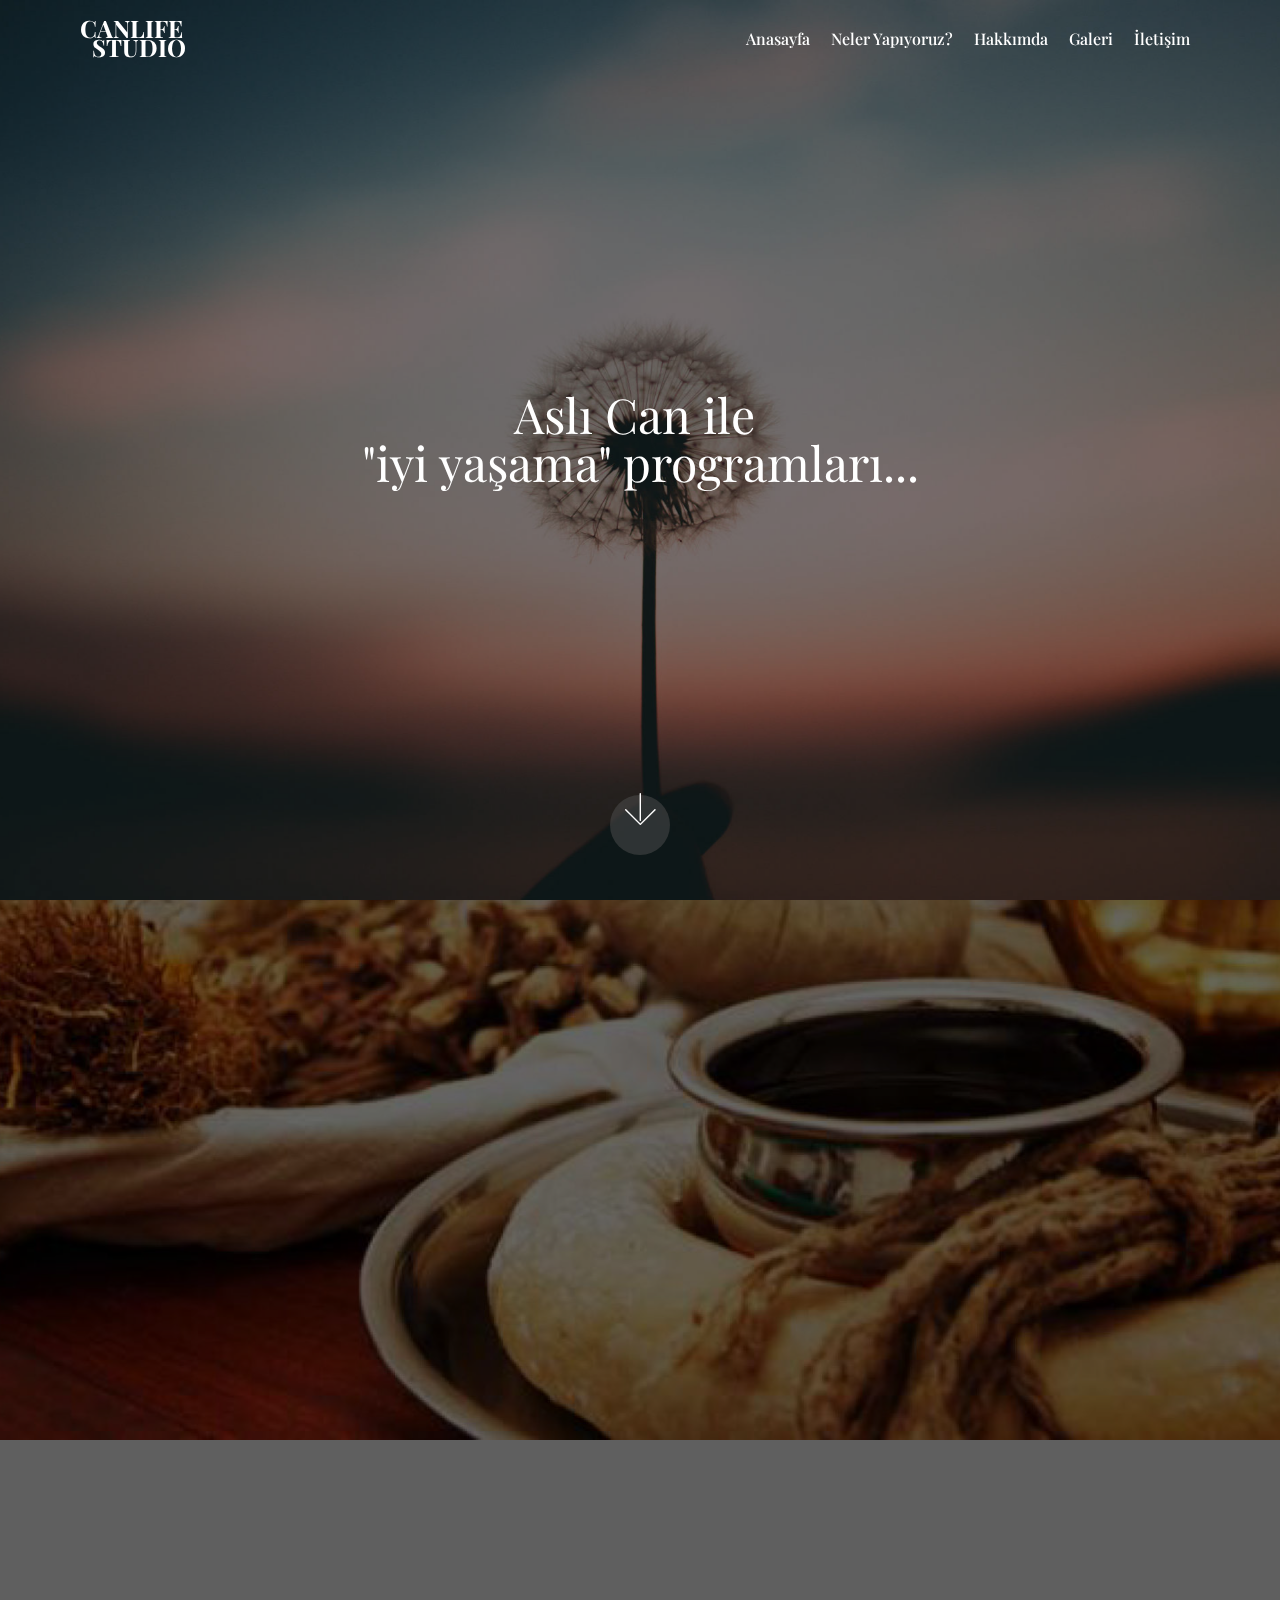
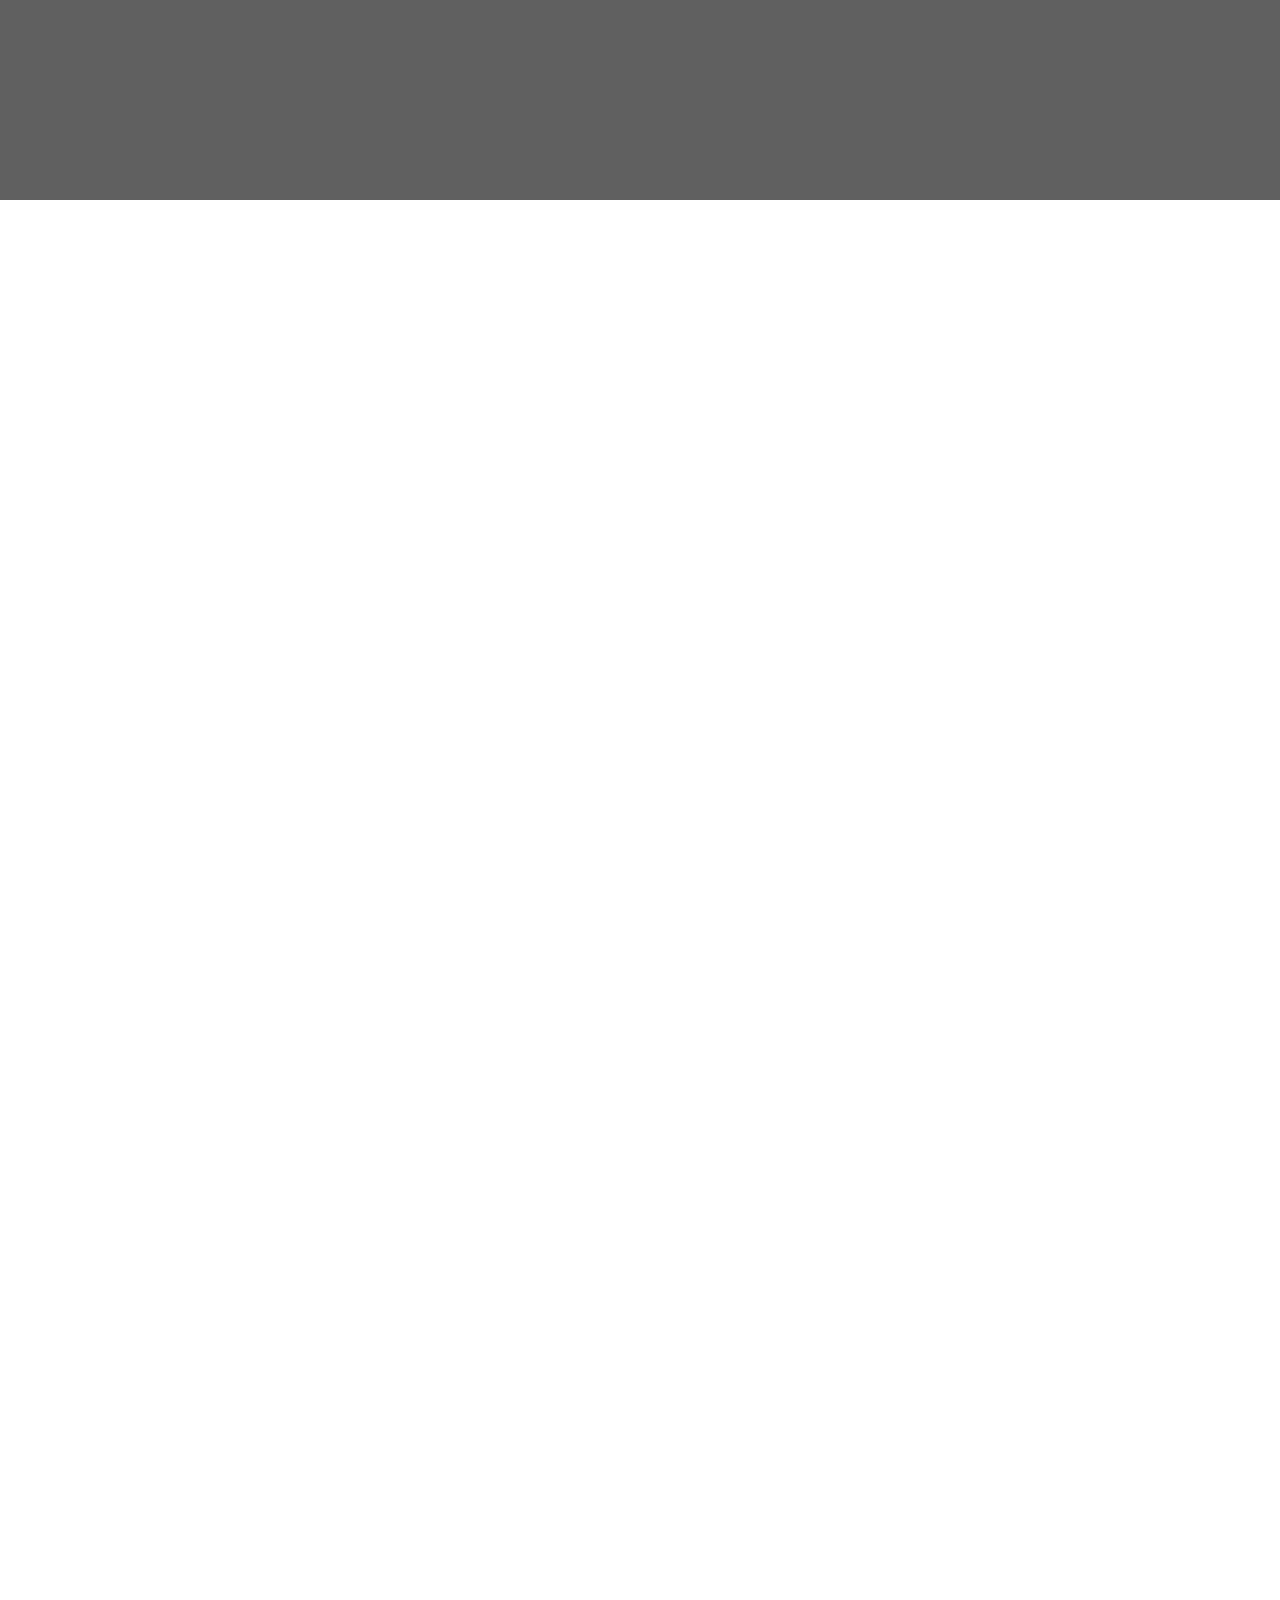
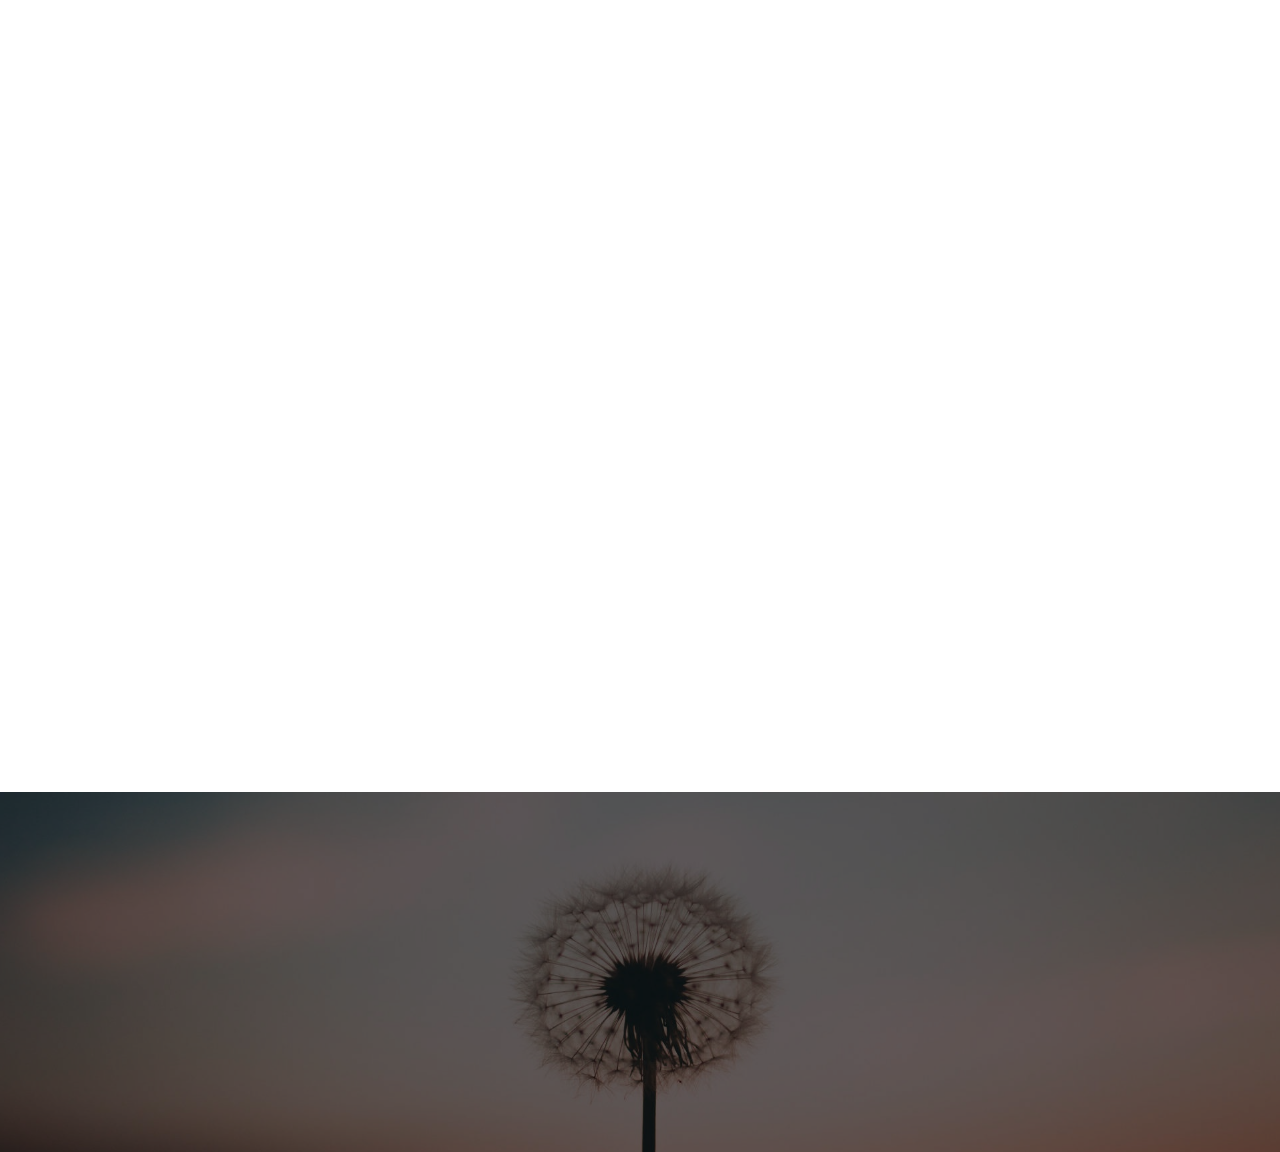
==== index.html @ 9ab31f4b "create github pages" ====
<!DOCTYPE html>
<html  >
<head>
  <!-- Site made with Mobirise Website Builder v4.10.15, https://mobirise.com -->
  <meta charset="UTF-8">
  <meta http-equiv="X-UA-Compatible" content="IE=edge">
  <meta name="generator" content="Mobirise v4.10.15, mobirise.com">
  <meta name="viewport" content="width=device-width, initial-scale=1, minimum-scale=1">
  <link rel="shortcut icon" href="assets/images/logo2.png" type="image/x-icon">
  <meta name="description" content="">
  
  <title>CanLife Studio</title>
  <link rel="stylesheet" href="assets/web/assets/mobirise-icons/mobirise-icons.css">
  <link rel="stylesheet" href="assets/bootstrap/css/bootstrap.min.css">
  <link rel="stylesheet" href="assets/bootstrap/css/bootstrap-grid.min.css">
  <link rel="stylesheet" href="assets/bootstrap/css/bootstrap-reboot.min.css">
  <link rel="stylesheet" href="assets/tether/tether.min.css">
  <link rel="stylesheet" href="assets/animatecss/animate.min.css">
  <link rel="stylesheet" href="assets/socicon/css/styles.css">
  <link rel="stylesheet" href="assets/dropdown/css/style.css">
  <link rel="stylesheet" href="assets/theme/css/style.css">
  <link rel="preload" as="style" href="assets/mobirise/css/mbr-additional.css"><link rel="stylesheet" href="assets/mobirise/css/mbr-additional.css" type="text/css">
  
  
  

</head>
<body>
  <section class="menu cid-rDlZo7ZxqE" once="menu" id="menu2-1">

    

    <nav class="navbar navbar-expand beta-menu navbar-dropdown align-items-center navbar-fixed-top navbar-toggleable-sm bg-color transparent">
        <button class="navbar-toggler navbar-toggler-right" type="button" data-toggle="collapse" data-target="#navbarSupportedContent" aria-controls="navbarSupportedContent" aria-expanded="false" aria-label="Toggle navigation">
            <div class="hamburger">
                <span></span>
                <span></span>
                <span></span>
                <span></span>
            </div>
        </button>
        <div class="menu-logo">
            <div class="navbar-brand">
                
                <span class="navbar-caption-wrap"><a class="navbar-caption text-white display-5" href="index.html">
                        CANLIFE<br>&nbsp; STUDIO</a></span>
            </div>
        </div>
        <div class="collapse navbar-collapse" id="navbarSupportedContent">
            <ul class="navbar-nav nav-dropdown nav-right" data-app-modern-menu="true"><li class="nav-item">
                    <a class="nav-link link text-white display-4" href="index.html">
                        Anasayfa</a>
                </li>
                <li class="nav-item">
                    <a class="nav-link link text-white display-4" href="index.html#header1-3">
                        Neler Yapıyoruz?</a>
                </li><li class="nav-item"><a class="nav-link link text-white display-4" href="page1.html">
                        Hakkımda</a></li><li class="nav-item"><a class="nav-link link text-white display-4" href="page2.html">
                        Galeri</a></li><li class="nav-item"><a class="nav-link link text-white display-4" href="page3.html">İletişim</a></li></ul>
            
        </div>
    </nav>
</section>

<section class="engine"><a href="https://mobirise.info/i">website creation software</a></section><section class="cid-rDlZOXTSbm mbr-fullscreen mbr-parallax-background" id="header2-2">

    

    <div class="mbr-overlay" style="opacity: 0.5; background-color: rgb(0, 0, 0);"></div>

    <div class="container align-center">
        <div class="row justify-content-md-center">
            <div class="mbr-white col-md-10">
                <h1 class="mbr-section-title mbr-bold pb-3 mbr-fonts-style display-2"><span style="font-weight: normal;">Aslı Can ile&nbsp;</span><br><span style="font-weight: normal;">"iyi yaşama" programları...</span></h1>
                
                
                
            </div>
        </div>
    </div>
    <div class="mbr-arrow hidden-sm-down" aria-hidden="true">
        <a href="#next">
            <i class="mbri-down mbr-iconfont"></i>
        </a>
    </div>
</section>

<section class="header1 cid-rDm11xDhjR mbr-fullscreen mbr-parallax-background" id="header1-3">

    

    <div class="mbr-overlay" style="opacity: 0.6; background-color: rgb(0, 0, 0);">
    </div>

    <div class="container">
        <div class="row justify-content-md-center">
            <div class="mbr-white col-md-10">
                <h1 class="mbr-section-title align-center mbr-bold pb-3 mbr-fonts-style display-2"><a href="index.html#features2-7" class="text-white">Ayurvedik Terapiler;</a><br><span style="font-weight: normal;"><a href="index.html#features2-7" class="text-white">Abhyanga /&nbsp;</a></span><span style="font-weight: normal;"><a href="index.html#features2-7" class="text-white">Shirodhara /&nbsp;</a></span><span style="font-weight: normal;"><a href="index.html#features2-7" class="text-white">Vasti</a></span><br><br><a href="index.html#features2-7" class="text-white">İyi Yaşama Programı</a><br><br><a href="index.html#features2-7" class="text-white">Access Bars</a><br><br><a href="index.html#features2-7" class="text-white">Yoga</a></h1>
                
                
                
            </div>
        </div>
    </div>

</section>

<section class="features2 cid-rDmjaiJ1vF" id="features2-7">

    

    
    
    <div class="container">
        <div class="media-container-row">
            <div class="card p-3 col-12 col-md-6 col-lg-4">
                <div class="card-wrapper">
                    <div class="card-img">
                        <img src="assets/images/oil-massage-1-1505x1000.jpeg" alt="Mobirise" title="">
                    </div>
                    <div class="card-box">
                        <h4 class="card-title pb-3 mbr-fonts-style display-5"><strong>
                            ABHYANGA
                        </strong></h4>
                        <p class="mbr-text mbr-fonts-style display-7">Beden tipine göre uygun yağlarla yapılan <strong>terapotik amaçlı ayurvedik bir uygulamadır.</strong> <br><br><strong>Beden dokularını besler ve onarır, <br>dokuları iyileştirerek yaşlanmayı geciktirir, cildin doğal bağışıklığını yükseltir, <br>sinirlilik, stres gibi zihinsel problemlerin üstesinden gelmemizi kolaylaştırır, <br>fiziksel ve zihinsel yorgunlukları giderir.&nbsp;</strong><br><br>Akmayan ne varsa akışa geçirir;<br>iyileşme ve şifa başlar.</p>
                    </div>
                </div>
            </div>

            <div class="card p-3 col-12 col-md-6 col-lg-4">
                <div class="card-wrapper">
                    <div class="card-img">
                        <img src="assets/images/fff-1-2000x1333.jpeg" alt="Mobirise" title="">
                    </div>
                    <div class="card-box ">
                        <h4 class="card-title pb-3 mbr-fonts-style display-5"><strong>
                            SHİRODHARA
                        </strong></h4>
                        <p class="mbr-text mbr-fonts-style display-7"><strong>Uyku problemi, <br><br>migren, <br><br>kafada ağırlık hissi, <br><br>geçmişten kopamama, <br><br>depresif ruh hali</strong> için; <br><br>Shirodhara/alın ve kafa yağlama terapisi çok uygundur.</p>
                    </div>
                </div>
            </div>

            <div class="card p-3 col-12 col-md-6 col-lg-4">
                <div class="card-wrapper">
                    <div class="card-img">
                        <img src="assets/images/kati-basti-for-low-back-ache-600x400.jpeg" alt="Mobirise" title="">
                    </div>
                    <div class="card-box">
                        <h4 class="card-title pb-3 mbr-fonts-style display-5"><strong>
                            VASTİ
                        </strong></h4>
                        <p class="mbr-text mbr-fonts-style display-7"><strong>Bel, boyun, dizler başta olmak üzere <br></strong><br><strong>tüm fizik beden eklem ve <br></strong><br><strong>kas ağrılarını gidermek </strong><br>ve <br><strong>gönül yorgunluğunu/kırgınlığını almak</strong> için Vasti (hamur havuzu) çok uygundur.</p>
                    </div>
                </div>
            </div>

            
        </div>
    </div>
</section>

<section class="features2 cid-rDmkpdLcjK" id="features2-8">

    

    
    
    <div class="container">
        <div class="media-container-row">
            <div class="card p-3 col-12 col-md-6 col-lg-4">
                <div class="card-wrapper">
                    <div class="card-img">
                        <img src="assets/images/mbr-1-1920x1280.jpeg" alt="Mobirise" title="">
                    </div>
                    <div class="card-box">
                        <h4 class="card-title pb-3 mbr-fonts-style display-5"><strong>İYİ YAŞAMA PROGRAMI</strong></h4>
                        <p class="mbr-text mbr-fonts-style display-7">Beden tipinize ve varsa bozulmalara uygun olarak;<br><br><strong>doğru beslenme, <br><br>yoga, <br><br>meditasyon, <br><br>uyku ve <br><br>pozitif bakış açısı <br><br></strong>unsurlarını içeren günlük bir programdır.</p>
                    </div>
                </div>
            </div>

            <div class="card p-3 col-12 col-md-6 col-lg-4">
                <div class="card-wrapper">
                    <div class="card-img">
                        <img src="assets/images/adme-accessbars3-1-900x447.jpeg" alt="Mobirise" title="">
                    </div>
                    <div class="card-box ">
                        <h4 class="card-title pb-3 mbr-fonts-style display-5"><strong>ACCESS BARS</strong></h4>
                        <p class="mbr-text mbr-fonts-style display-7">Yaşamımızda anlam yüklediğimiz, önem verdiğimiz duygularımız, düşüncelerimiz, hislerimiz, inançlarımız, kararlarımız beynimizde depolanarak, bir elektrik yükü oluştururlar. Bu elektrik yükü başımızda yer alan (zaman, umut, farkındalık, yaratıcılık, güç, kontrol, şifa, yaşlanma, cinsellik ve para gibi) 32 adet enerji noktasına (bars) birikir. <br>Access Bars çalışması ile amaçlanan; o noktalar çalıştırılarak, orada oluşmuş <strong>manyetik alanı serbest bırakmaktır.</strong> Bars seansında bu noktalara parmak uçları ile yumuşakça dokunularak, bu noktalar aktif hale getirilir. Bu noktalardaki enerji birikiminin serbest bırakılması ile <strong>vücudunuzdaki blokajların çözülmesi</strong> ve <strong>dokunulan noktanın sorumlu olduğu alanda hayatınızdaki </strong><br><strong>5-10.000 yıllık sınırlamaların temizlenmesi </strong>sağlanmaktadır.&nbsp;<br></p>
                    </div>
                </div>
            </div>

            <div class="card p-3 col-12 col-md-6 col-lg-4">
                <div class="card-wrapper">
                    <div class="card-img">
                        <img src="assets/images/mbr-800x500.jpeg" alt="Mobirise" title="">
                    </div>
                    <div class="card-box">
                        <h4 class="card-title pb-3 mbr-fonts-style display-5"><strong>
                            YOGA</strong></h4>
                        <p class="mbr-text mbr-fonts-style display-7">Baskın ya da bozulmaya sebep olabilen doshanıza özel olarak düzenlenmiş <br><strong>bir saatlik bireysel yoga dersidir.</strong> <br><br>Minimum 4 dersle başlanıp, istek ve ihtiyaca göre arttırılabilmektedir. *<br><br><strong>Nefes egzersizleri, </strong><br><br><strong>beden hareketleri, </strong><br><strong><br></strong><strong>meditasyon ve </strong><br><br><strong>gevşeme çalışmalarını</strong> içerir.&nbsp;<br><br>(*) <em>Talebe göre terapi programına dahil edilmektedir.</em></p>
                    </div>
                </div>
            </div>

            
        </div>
    </div>
</section>

<section class="features2 cid-rDmuMYgDo0" id="features2-e">

    

    
    
    <div class="container">
        <div class="media-container-row">
            <div class="card p-3 col-12 col-md-6">
                <div class="card-wrapper">
                    <div class="card-img">
                        <img src="assets/images/3-1046x654.jpeg" alt="Mobirise" title="">
                    </div>
                    <div class="card-box">
                        <h4 class="card-title pb-3 mbr-fonts-style display-5"><strong>
                            PAKET PROGRAMLAR</strong></h4>
                        <p class="mbr-text mbr-fonts-style display-7">• Ön görüşme ve İyi Yaşama Programı<br>• Ayurvedik terapi uygulaması (1-5 seans)<br>&nbsp;• Bayurvedik Terapi Uygulaması (1-5 seans)<br>&nbsp;• Ön görüşme ve İyi Yaşama Programı<br>+3 Terapi + 4 yoga dersi&nbsp;<br></p>
                    </div>
                </div>
            </div>

            

            

            
        </div>
    </div>
</section>

<section once="footers" class="cid-rDmM4J2veH" id="footer7-f">

    

    <div class="mbr-overlay" style="opacity: 0.6; background-color: rgb(0, 0, 0);"></div>

    <div class="container">
        <div class="media-container-row align-center mbr-white">
            
            
            <div class="row row-copirayt">
                <p class="mbr-text mb-0 mbr-fonts-style mbr-white align-center display-7">
                    <br><br>© CanLife Studio 2019&nbsp;<br>powered by <a href="http://www.mutluatacan.com" target="_blank" class="text-secondary">proteus</a><br><br></p>
            </div>
        </div>
    </div>
</section>


  <script src="assets/web/assets/jquery/jquery.min.js"></script>
  <script src="assets/popper/popper.min.js"></script>
  <script src="assets/bootstrap/js/bootstrap.min.js"></script>
  <script src="assets/tether/tether.min.js"></script>
  <script src="assets/smoothscroll/smooth-scroll.js"></script>
  <script src="assets/touchswipe/jquery.touch-swipe.min.js"></script>
  <script src="assets/viewportchecker/jquery.viewportchecker.js"></script>
  <script src="assets/parallax/jarallax.min.js"></script>
  <script src="assets/dropdown/js/nav-dropdown.js"></script>
  <script src="assets/dropdown/js/navbar-dropdown.js"></script>
  <script src="assets/theme/js/script.js"></script>
  
  
 <div id="scrollToTop" class="scrollToTop mbr-arrow-up"><a style="text-align: center;"><i class="mbr-arrow-up-icon mbr-arrow-up-icon-cm cm-icon cm-icon-smallarrow-up"></i></a></div>
    <input name="animation" type="hidden">
  
</body>
</html>
---- assets/web/assets/mobirise-icons/mobirise-icons.css ----
@font-face {
  font-family: 'MobiriseIcons';
  src:  url('mobirise-icons.eot?spat4u');
  src:  url('mobirise-icons.eot?spat4u#iefix') format('embedded-opentype'),
    url('mobirise-icons.ttf?spat4u') format('truetype'),
    url('mobirise-icons.woff?spat4u') format('woff'),
    url('mobirise-icons.svg?spat4u#MobiriseIcons') format('svg');
  font-weight: normal;
  font-style: normal;
  font-display: swap;
}

[class^="mbri-"], [class*=" mbri-"] {
  /* use !important to prevent issues with browser extensions that change fonts */
  font-family: MobiriseIcons !important;
  speak: none;
  font-style: normal;
  font-weight: normal;
  font-variant: normal;
  text-transform: none;
  line-height: 1;

  /* Better Font Rendering =========== */
  -webkit-font-smoothing: antialiased;
  -moz-osx-font-smoothing: grayscale;
}

.mbri-add-submenu:before {
  content: "\e900";
}
.mbri-alert:before {
  content: "\e901";
}
.mbri-align-center:before {
  content: "\e902";
}
.mbri-align-justify:before {
  content: "\e903";
}
.mbri-align-left:before {
  content: "\e904";
}
.mbri-align-right:before {
  content: "\e905";
}
.mbri-android:before {
  content: "\e906";
}
.mbri-apple:before {
  content: "\e907";
}
.mbri-arrow-down:before {
  content: "\e908";
}
.mbri-arrow-next:before {
  content: "\e909";
}
.mbri-arrow-prev:before {
  content: "\e90a";
}
.mbri-arrow-up:before {
  content: "\e90b";
}
.mbri-bold:before {
  content: "\e90c";
}
.mbri-bookmark:before {
  content: "\e90d";
}
.mbri-bootstrap:before {
  content: "\e90e";
}
.mbri-briefcase:before {
  content: "\e90f";
}
.mbri-browse:before {
  content: "\e910";
}
.mbri-bulleted-list:before {
  content: "\e911";
}
.mbri-calendar:before {
  content: "\e912";
}
.mbri-camera:before {
  content: "\e913";
}
.mbri-cart-add:before {
  content: "\e914";
}
.mbri-cart-full:before {
  content: "\e915";
}
.mbri-cash:before {
  content: "\e916";
}
.mbri-change-style:before {
  content: "\e917";
}
.mbri-chat:before {
  content: "\e918";
}
.mbri-clock:before {
  content: "\e919";
}
.mbri-close:before {
  content: "\e91a";
}
.mbri-cloud:before {
  content: "\e91b";
}
.mbri-code:before {
  content: "\e91c";
}
.mbri-contact-form:before {
  content: "\e91d";
}
.mbri-credit-card:before {
  content: "\e91e";
}
.mbri-cursor-click:before {
  content: "\e91f";
}
.mbri-cust-feedback:before {
  content: "\e920";
}
.mbri-database:before {
  content: "\e921";
}
.mbri-delivery:before {
  content: "\e922";
}
.mbri-desktop:before {
  content: "\e923";
}
.mbri-devices:before {
  content: "\e924";
}
.mbri-down:before {
  content: "\e925";
}
.mbri-download:before {
  content: "\e989";
}
.mbri-drag-n-drop:before {
  content: "\e927";
}
.mbri-drag-n-drop2:before {
  content: "\e928";
}
.mbri-edit:before {
  content: "\e929";
}
.mbri-edit2:before {
  content: "\e92a";
}
.mbri-error:before {
  content: "\e92b";
}
.mbri-extension:before {
  content: "\e92c";
}
.mbri-features:before {
  content: "\e92d";
}
.mbri-file:before {
  content: "\e92e";
}
.mbri-flag:before {
  content: "\e92f";
}
.mbri-folder:before {
  content: "\e930";
}
.mbri-gift:before {
  content: "\e931";
}
.mbri-github:before {
  content: "\e932";
}
.mbri-globe:before {
  content: "\e933";
}
.mbri-globe-2:before {
  content: "\e934";
}
.mbri-growing-chart:before {
  content: "\e935";
}
.mbri-hearth:before {
  content: "\e936";
}
.mbri-help:before {
  content: "\e937";
}
.mbri-home:before {
  content: "\e938";
}
.mbri-hot-cup:before {
  content: "\e939";
}
.mbri-idea:before {
  content: "\e93a";
}
.mbri-image-gallery:before {
  content: "\e93b";
}
.mbri-image-slider:before {
  content: "\e93c";
}
.mbri-info:before {
  content: "\e93d";
}
.mbri-italic:before {
  content: "\e93e";
}
.mbri-key:before {
  content: "\e93f";
}
.mbri-laptop:before {
  content: "\e940";
}
.mbri-layers:before {
  content: "\e941";
}
.mbri-left-right:before {
  content: "\e942";
}
.mbri-left:before {
  content: "\e943";
}
.mbri-letter:before {
  content: "\e944";
}
.mbri-like:before {
  content: "\e945";
}
.mbri-link:before {
  content: "\e946";
}
.mbri-lock:before {
  content: "\e947";
}
.mbri-login:before {
  content: "\e948";
}
.mbri-logout:before {
  content: "\e949";
}
.mbri-magic-stick:before {
  content: "\e94a";
}
.mbri-map-pin:before {
  content: "\e94b";
}
.mbri-menu:before {
  content: "\e94c";
}
.mbri-mobile:before {
  content: "\e94d";
}
.mbri-mobile2:before {
  content: "\e94e";
}
.mbri-mobirise:before {
  content: "\e94f";
}
.mbri-more-horizontal:before {
  content: "\e950";
}
.mbri-more-vertical:before {
  content: "\e951";
}
.mbri-music:before {
  content: "\e952";
}
.mbri-new-file:before {
  content: "\e953";
}
.mbri-numbered-list:before {
  content: "\e954";
}
.mbri-opened-folder:before {
  content: "\e955";
}
.mbri-pages:before {
  content: "\e956";
}
.mbri-paper-plane:before {
  content: "\e957";
}
.mbri-paperclip:before {
  content: "\e958";
}
.mbri-photo:before {
  content: "\e959";
}
.mbri-photos:before {
  content: "\e95a";
}
.mbri-pin:before {
  content: "\e95b";
}
.mbri-play:before {
  content: "\e95c";
}
.mbri-plus:before {
  content: "\e95d";
}
.mbri-preview:before {
  content: "\e95e";
}
.mbri-print:before {
  content: "\e95f";
}
.mbri-protect:before {
  content: "\e960";
}
.mbri-question:before {
  content: "\e961";
}
.mbri-quote-left:before {
  content: "\e962";
}
.mbri-quote-right:before {
  content: "\e963";
}
.mbri-refresh:before {
  content: "\e964";
}
.mbri-responsive:before {
  content: "\e965";
}
.mbri-right:before {
  content: "\e966";
}
.mbri-rocket:before {
  content: "\e967";
}
.mbri-sad-face:before {
  content: "\e968";
}
.mbri-sale:before {
  content: "\e969";
}
.mbri-save:before {
  content: "\e96a";
}
.mbri-search:before {
  content: "\e96b";
}
.mbri-setting:before {
  content: "\e96c";
}
.mbri-setting2:before {
  content: "\e96d";
}
.mbri-setting3:before {
  content: "\e96e";
}
.mbri-share:before {
  content: "\e96f";
}
.mbri-shopping-bag:before {
  content: "\e970";
}
.mbri-shopping-basket:before {
  content: "\e971";
}
.mbri-shopping-cart:before {
  content: "\e972";
}
.mbri-sites:before {
  content: "\e973";
}
.mbri-smile-face:before {
  content: "\e974";
}
.mbri-speed:before {
  content: "\e975";
}
.mbri-star:before {
  content: "\e976";
}
.mbri-success:before {
  content: "\e977";
}
.mbri-sun:before {
  content: "\e978";
}
.mbri-sun2:before {
  content: "\e979";
}
.mbri-tablet:before {
  content: "\e97a";
}
.mbri-tablet-vertical:before {
  content: "\e97b";
}
.mbri-target:before {
  content: "\e97c";
}
.mbri-timer:before {
  content: "\e97d";
}
.mbri-to-ftp:before {
  content: "\e97e";
}
.mbri-to-local-drive:before {
  content: "\e97f";
}
.mbri-touch-swipe:before {
  content: "\e980";
}
.mbri-touch:before {
  content: "\e981";
}
.mbri-trash:before {
  content: "\e982";
}
.mbri-underline:before {
  content: "\e983";
}
.mbri-unlink:before {
  content: "\e984";
}
.mbri-unlock:before {
  content: "\e985";
}
.mbri-up-down:before {
  content: "\e986";
}
.mbri-up:before {
  content: "\e987";
}
.mbri-update:before {
  content: "\e988";
}
.mbri-upload:before {
 content: "\e926"; 
}
.mbri-user:before {
  content: "\e98a";
}
.mbri-user2:before {
  content: "\e98b";
}
.mbri-users:before {
  content: "\e98c";
}
.mbri-video:before {
  content: "\e98d";
}
.mbri-video-play:before {
  content: "\e98e";
}
.mbri-watch:before {
  content: "\e98f";
}
.mbri-website-theme:before {
  content: "\e990";
}
.mbri-wifi:before {
  content: "\e991";
}
.mbri-windows:before {
  content: "\e992";
}
.mbri-zoom-out:before {
  content: "\e993";
}
.mbri-redo:before {
  content: "\e994";
}
.mbri-undo:before {
  content: "\e995";
}
---- assets/socicon/css/styles.css ----
@charset "UTF-8";

@font-face {
  font-family: "socicon";
  src:url("../fonts/socicon.eot");
  src:url("../fonts/socicon.eot?#iefix") format("embedded-opentype"),
    url("../fonts/socicon.woff") format("woff"),
    url("../fonts/socicon.ttf") format("truetype"),
    url("../fonts/socicon.svg#socicon") format("svg");
  font-weight: normal;
  font-style: normal;
  font-display:swap;
}

[data-icon]:before {
  font-family: "socicon" !important;
  content: attr(data-icon);
  font-style: normal !important;
  font-weight: normal !important;
  font-variant: normal !important;
  text-transform: none !important;
  speak: none;
  line-height: 1;
  -webkit-font-smoothing: antialiased;
  -moz-osx-font-smoothing: grayscale;
}

[class^="socicon-"]:before,
[class*=" socicon-"]:before {
  font-family: "socicon" !important;
  font-style: normal !important;
  font-weight: normal !important;
  font-variant: normal !important;
  text-transform: none !important;
  speak: none;
  line-height: 1;
  -webkit-font-smoothing: antialiased;
  -moz-osx-font-smoothing: grayscale;
}

.socicon-modelmayhem:before {
  content: "\e000";
}
.socicon-mixcloud:before {
  content: "\e001";
}
.socicon-drupal:before {
  content: "\e002";
}
.socicon-swarm:before {
  content: "\e003";
}
.socicon-istock:before {
  content: "\e004";
}
.socicon-yammer:before {
  content: "\e005";
}
.socicon-ello:before {
  content: "\e006";
}
.socicon-stackoverflow:before {
  content: "\e007";
}
.socicon-persona:before {
  content: "\e008";
}
.socicon-triplej:before {
  content: "\e009";
}
.socicon-houzz:before {
  content: "\e00a";
}
.socicon-rss:before {
  content: "\e00b";
}
.socicon-paypal:before {
  content: "\e00c";
}
.socicon-odnoklassniki:before {
  content: "\e00d";
}
.socicon-airbnb:before {
  content: "\e00e";
}
.socicon-periscope:before {
  content: "\e00f";
}
.socicon-outlook:before {
  content: "\e010";
}
.socicon-coderwall:before {
  content: "\e011";
}
.socicon-tripadvisor:before {
  content: "\e012";
}
.socicon-appnet:before {
  content: "\e013";
}
.socicon-goodreads:before {
  content: "\e014";
}
.socicon-tripit:before {
  content: "\e015";
}
.socicon-lanyrd:before {
  content: "\e016";
}
.socicon-slideshare:before {
  content: "\e017";
}
.socicon-buffer:before {
  content: "\e018";
}
.socicon-disqus:before {
  content: "\e019";
}
.socicon-vkontakte:before {
  content: "\e01a";
}
.socicon-whatsapp:before {
  content: "\e01b";
}
.socicon-patreon:before {
  content: "\e01c";
}
.socicon-storehouse:before {
  content: "\e01d";
}
.socicon-pocket:before {
  content: "\e01e";
}
.socicon-mail:before {
  content: "\e01f";
}
.socicon-blogger:before {
  content: "\e020";
}
.socicon-technorati:before {
  content: "\e021";
}
.socicon-reddit:before {
  content: "\e022";
}
.socicon-dribbble:before {
  content: "\e023";
}
.socicon-stumbleupon:before {
  content: "\e024";
}
.socicon-digg:before {
  content: "\e025";
}
.socicon-envato:before {
  content: "\e026";
}
.socicon-behance:before {
  content: "\e027";
}
.socicon-delicious:before {
  content: "\e028";
}
.socicon-deviantart:before {
  content: "\e029";
}
.socicon-forrst:before {
  content: "\e02a";
}
.socicon-play:before {
  content: "\e02b";
}
.socicon-zerply:before {
  content: "\e02c";
}
.socicon-wikipedia:before {
  content: "\e02d";
}
.socicon-apple:before {
  content: "\e02e";
}
.socicon-flattr:before {
  content: "\e02f";
}
.socicon-github:before {
  content: "\e030";
}
.socicon-renren:before {
  content: "\e031";
}
.socicon-friendfeed:before {
  content: "\e032";
}
.socicon-newsvine:before {
  content: "\e033";
}
.socicon-identica:before {
  content: "\e034";
}
.socicon-bebo:before {
  content: "\e035";
}
.socicon-zynga:before {
  content: "\e036";
}
.socicon-steam:before {
  content: "\e037";
}
.socicon-xbox:before {
  content: "\e038";
}
.socicon-windows:before {
  content: "\e039";
}
.socicon-qq:before {
  content: "\e03a";
}
.socicon-douban:before {
  content: "\e03b";
}
.socicon-meetup:before {
  content: "\e03c";
}
.socicon-playstation:before {
  content: "\e03d";
}
.socicon-android:before {
  content: "\e03e";
}
.socicon-snapchat:before {
  content: "\e03f";
}
.socicon-twitter:before {
  content: "\e040";
}
.socicon-facebook:before {
  content: "\e041";
}
.socicon-googleplus:before {
  content: "\e042";
}
.socicon-pinterest:before {
  content: "\e043";
}
.socicon-foursquare:before {
  content: "\e044";
}
.socicon-yahoo:before {
  content: "\e045";
}
.socicon-skype:before {
  content: "\e046";
}
.socicon-yelp:before {
  content: "\e047";
}
.socicon-feedburner:before {
  content: "\e048";
}
.socicon-linkedin:before {
  content: "\e049";
}
.socicon-viadeo:before {
  content: "\e04a";
}
.socicon-xing:before {
  content: "\e04b";
}
.socicon-myspace:before {
  content: "\e04c";
}
.socicon-soundcloud:before {
  content: "\e04d";
}
.socicon-spotify:before {
  content: "\e04e";
}
.socicon-grooveshark:before {
  content: "\e04f";
}
.socicon-lastfm:before {
  content: "\e050";
}
.socicon-youtube:before {
  content: "\e051";
}
.socicon-vimeo:before {
  content: "\e052";
}
.socicon-dailymotion:before {
  content: "\e053";
}
.socicon-vine:before {
  content: "\e054";
}
.socicon-flickr:before {
  content: "\e055";
}
.socicon-500px:before {
  content: "\e056";
}
.socicon-wordpress:before {
  content: "\e058";
}
.socicon-tumblr:before {
  content: "\e059";
}
.socicon-twitch:before {
  content: "\e05a";
}
.socicon-8tracks:before {
  content: "\e05b";
}
.socicon-amazon:before {
  content: "\e05c";
}
.socicon-icq:before {
  content: "\e05d";
}
.socicon-smugmug:before {
  content: "\e05e";
}
.socicon-ravelry:before {
  content: "\e05f";
}
.socicon-weibo:before {
  content: "\e060";
}
.socicon-baidu:before {
  content: "\e061";
}
.socicon-angellist:before {
  content: "\e062";
}
.socicon-ebay:before {
  content: "\e063";
}
.socicon-imdb:before {
  content: "\e064";
}
.socicon-stayfriends:before {
  content: "\e065";
}
.socicon-residentadvisor:before {
  content: "\e066";
}
.socicon-google:before {
  content: "\e067";
}
.socicon-yandex:before {
  content: "\e068";
}
.socicon-sharethis:before {
  content: "\e069";
}
.socicon-bandcamp:before {
  content: "\e06a";
}
.socicon-itunes:before {
  content: "\e06b";
}
.socicon-deezer:before {
  content: "\e06c";
}
.socicon-telegram:before {
  content: "\e06e";
}
.socicon-openid:before {
  content: "\e06f";
}
.socicon-amplement:before {
  content: "\e070";
}
.socicon-viber:before {
  content: "\e071";
}
.socicon-zomato:before {
  content: "\e072";
}
.socicon-draugiem:before {
  content: "\e074";
}
.socicon-endomodo:before {
  content: "\e075";
}
.socicon-filmweb:before {
  content: "\e076";
}
.socicon-stackexchange:before {
  content: "\e077";
}
.socicon-wykop:before {
  content: "\e078";
}
.socicon-teamspeak:before {
  content: "\e079";
}
.socicon-teamviewer:before {
  content: "\e07a";
}
.socicon-ventrilo:before {
  content: "\e07b";
}
.socicon-younow:before {
  content: "\e07c";
}
.socicon-raidcall:before {
  content: "\e07d";
}
.socicon-mumble:before {
  content: "\e07e";
}
.socicon-medium:before {
  content: "\e06d";
}
.socicon-bebee:before {
  content: "\e07f";
}
.socicon-hitbox:before {
  content: "\e080";
}
.socicon-reverbnation:before {
  content: "\e081";
}
.socicon-formulr:before {
  content: "\e082";
}
.socicon-instagram:before {
  content: "\e057";
}
.socicon-battlenet:before {
  content: "\e083";
}
.socicon-chrome:before {
  content: "\e084";
}
.socicon-discord:before {
  content: "\e086";
}
.socicon-issuu:before {
  content: "\e087";
}
.socicon-macos:before {
  content: "\e088";
}
.socicon-firefox:before {
  content: "\e089";
}
.socicon-opera:before {
  content: "\e08d";
}
.socicon-keybase:before {
  content: "\e090";
}
.socicon-alliance:before {
  content: "\e091";
}
.socicon-livejournal:before {
  content: "\e092";
}
.socicon-googlephotos:before {
  content: "\e093";
}
.socicon-horde:before {
  content: "\e094";
}
.socicon-etsy:before {
  content: "\e095";
}
.socicon-zapier:before {
  content: "\e096";
}
.socicon-google-scholar:before {
  content: "\e097";
}
.socicon-researchgate:before {
  content: "\e098";
}
.socicon-wechat:before {
  content: "\e099";
}
.socicon-strava:before {
  content: "\e09a";
}
.socicon-line:before {
  content: "\e09b";
}
.socicon-lyft:before {
  content: "\e09c";
}
.socicon-uber:before {
  content: "\e09d";
}
.socicon-songkick:before {
  content: "\e09e";
}
.socicon-viewbug:before {
  content: "\e09f";
}
.socicon-googlegroups:before {
  content: "\e0a0";
}
.socicon-quora:before {
  content: "\e073";
}
.socicon-diablo:before {
  content: "\e085";
}
.socicon-blizzard:before {
  content: "\e0a1";
}
.socicon-hearthstone:before {
  content: "\e08b";
}
.socicon-heroes:before {
  content: "\e08a";
}
.socicon-overwatch:before {
  content: "\e08c";
}
.socicon-warcraft:before {
  content: "\e08e";
}
.socicon-starcraft:before {
  content: "\e08f";
}
.socicon-beam:before {
  content: "\e0a2";
}
.socicon-curse:before {
  content: "\e0a3";
}
.socicon-player:before {
  content: "\e0a4";
}
.socicon-streamjar:before {
  content: "\e0a5";
}
.socicon-nintendo:before {
  content: "\e0a6";
}
.socicon-hellocoton:before {
  content: "\e0a7";
}
---- assets/dropdown/css/style.css ----
.navbar-dropdown {
  left: 0;
  padding: 0;
  position: absolute;
  right: 0;
  top: 0;
  transition: all 0.45s ease;
  z-index: 1030;
  background: #282828; }
  .navbar-dropdown .navbar-logo {
    margin-right: 0.8rem;
    transition: margin 0.3s ease-in-out;
    vertical-align: middle; }
    .navbar-dropdown .navbar-logo img {
      height: 3.125rem;
      transition: all 0.3s ease-in-out; }
    .navbar-dropdown .navbar-logo.mbr-iconfont {
      font-size: 3.125rem;
      line-height: 3.125rem; }
  .navbar-dropdown .navbar-caption {
    font-weight: 700;
    white-space: normal;
    vertical-align: -4px;
    line-height: 3.125rem !important; }
    .navbar-dropdown .navbar-caption, .navbar-dropdown .navbar-caption:hover {
      color: inherit;
      text-decoration: none; }
  .navbar-dropdown .mbr-iconfont + .navbar-caption {
    vertical-align: -1px; }
  .navbar-dropdown.navbar-fixed-top {
    position: fixed; }
  .navbar-dropdown .navbar-brand span {
    vertical-align: -4px; }
  .navbar-dropdown.bg-color.transparent {
    background: none; }
  .navbar-dropdown.navbar-short .navbar-brand {
    padding: 0.625rem 0; }
    .navbar-dropdown.navbar-short .navbar-brand span {
      vertical-align: -1px; }
  .navbar-dropdown.navbar-short .navbar-caption {
    line-height: 2.375rem !important;
    vertical-align: -2px; }
  .navbar-dropdown.navbar-short .navbar-logo {
    margin-right: 0.5rem; }
    .navbar-dropdown.navbar-short .navbar-logo img {
      height: 2.375rem; }
    .navbar-dropdown.navbar-short .navbar-logo.mbr-iconfont {
      font-size: 2.375rem;
      line-height: 2.375rem; }
  .navbar-dropdown.navbar-short .mbr-table-cell {
    height: 3.625rem; }
  .navbar-dropdown .navbar-close {
    left: 0.6875rem;
    position: fixed;
    top: 0.75rem;
    z-index: 1000; }
  .navbar-dropdown .hamburger-icon {
    content: "";
    display: inline-block;
    vertical-align: middle;
    width: 16px;
    -webkit-box-shadow: 0 -6px 0 1px #282828,0 0 0 1px #282828,0 6px 0 1px #282828;
    -moz-box-shadow: 0 -6px 0 1px #282828,0 0 0 1px #282828,0 6px 0 1px #282828;
    box-shadow: 0 -6px 0 1px #282828,0 0 0 1px #282828,0 6px 0 1px #282828; }

.dropdown-menu .dropdown-toggle[data-toggle="dropdown-submenu"]::after {
  border-bottom: 0.35em solid transparent;
  border-left: 0.35em solid;
  border-right: 0;
  border-top: 0.35em solid transparent;
  margin-left: 0.3rem; }

.dropdown-menu .dropdown-item:focus {
  outline: 0; }

.nav-dropdown {
  font-size: 0.75rem;
  font-weight: 500;
  height: auto !important; }
  .nav-dropdown .nav-btn {
    padding-left: 1rem; }
  .nav-dropdown .link {
    margin: .667em 1.667em;
    font-weight: 500;
    padding: 0;
    transition: color .2s ease-in-out; }
    .nav-dropdown .link.dropdown-toggle {
      margin-right: 2.583em; }
      .nav-dropdown .link.dropdown-toggle::after {
        margin-left: .25rem;
        border-top: 0.35em solid;
        border-right: 0.35em solid transparent;
        border-left: 0.35em solid transparent;
        border-bottom: 0; }
      .nav-dropdown .link.dropdown-toggle[aria-expanded="true"] {
        margin: 0;
        padding: 0.667em 3.263em  0.667em 1.667em; }
  .nav-dropdown .link::after,
  .nav-dropdown .dropdown-item::after {
    color: inherit; }
  .nav-dropdown .btn {
    font-size: 0.75rem;
    font-weight: 700;
    letter-spacing: 0;
    margin-bottom: 0;
    padding-left: 1.25rem;
    padding-right: 1.25rem; }
  .nav-dropdown .dropdown-menu {
    border-radius: 0;
    border: 0;
    left: 0;
    margin: 0;
    padding-bottom: 1.25rem;
    padding-top: 1.25rem;
    position: relative; }
  .nav-dropdown .dropdown-submenu {
    margin-left: 0.125rem;
    top: 0; }
  .nav-dropdown .dropdown-item {
    font-weight: 500;
    line-height: 2;
    padding: 0.3846em 4.615em 0.3846em 1.5385em;
    position: relative;
    transition: color .2s ease-in-out, background-color .2s ease-in-out; }
    .nav-dropdown .dropdown-item::after {
      margin-top: -0.3077em;
      position: absolute;
      right: 1.1538em;
      top: 50%; }
    .nav-dropdown .dropdown-item:focus, .nav-dropdown .dropdown-item:hover {
      background: none; }

@media (max-width: 767px) {
  .nav-dropdown.navbar-toggleable-sm {
    bottom: 0;
    display: none;
    left: 0;
    overflow-x: hidden;
    position: fixed;
    top: 0;
    transform: translateX(-100%);
    -ms-transform: translateX(-100%);
    -webkit-transform: translateX(-100%);
    width: 18.75rem;
    z-index: 999; } }
.nav-dropdown.navbar-toggleable-xl {
  bottom: 0;
  display: none;
  left: 0;
  overflow-x: hidden;
  position: fixed;
  top: 0;
  transform: translateX(-100%);
  -ms-transform: translateX(-100%);
  -webkit-transform: translateX(-100%);
  width: 18.75rem;
  z-index: 999; }

.nav-dropdown-sm {
  display: block !important;
  overflow-x: hidden;
  overflow: auto;
  padding-top: 3.875rem; }
  .nav-dropdown-sm::after {
    content: "";
    display: block;
    height: 3rem;
    width: 100%; }
  .nav-dropdown-sm.collapse.in ~ .navbar-close {
    display: block !important; }
  .nav-dropdown-sm.collapsing, .nav-dropdown-sm.collapse.in {
    transform: translateX(0);
    -ms-transform: translateX(0);
    -webkit-transform: translateX(0);
    transition: all 0.25s ease-out;
    -webkit-transition: all 0.25s ease-out;
    background: #282828; }
  .nav-dropdown-sm.collapsing[aria-expanded="false"] {
    transform: translateX(-100%);
    -ms-transform: translateX(-100%);
    -webkit-transform: translateX(-100%); }
  .nav-dropdown-sm .nav-item {
    display: block;
    margin-left: 0 !important;
    padding-left: 0; }
  .nav-dropdown-sm .link,
  .nav-dropdown-sm .dropdown-item {
    border-top: 1px dotted rgba(255, 255, 255, 0.1);
    font-size: 0.8125rem;
    line-height: 1.6;
    margin: 0 !important;
    padding: 0.875rem 2.4rem 0.875rem 1.5625rem !important;
    position: relative;
    white-space: normal; }
    .nav-dropdown-sm .link:focus, .nav-dropdown-sm .link:hover,
    .nav-dropdown-sm .dropdown-item:focus,
    .nav-dropdown-sm .dropdown-item:hover {
      background: rgba(0, 0, 0, 0.2) !important;
      color: #c0a375; }
  .nav-dropdown-sm .nav-btn {
    position: relative;
    padding: 1.5625rem 1.5625rem 0 1.5625rem; }
    .nav-dropdown-sm .nav-btn::before {
      border-top: 1px dotted rgba(255, 255, 255, 0.1);
      content: "";
      left: 0;
      position: absolute;
      top: 0;
      width: 100%; }
    .nav-dropdown-sm .nav-btn + .nav-btn {
      padding-top: 0.625rem; }
      .nav-dropdown-sm .nav-btn + .nav-btn::before {
        display: none; }
  .nav-dropdown-sm .btn {
    padding: 0.625rem 0; }
  .nav-dropdown-sm .dropdown-toggle[data-toggle="dropdown-submenu"]::after {
    margin-left: .25rem;
    border-top: 0.35em solid;
    border-right: 0.35em solid transparent;
    border-left: 0.35em solid transparent;
    border-bottom: 0; }
  .nav-dropdown-sm .dropdown-toggle[data-toggle="dropdown-submenu"][aria-expanded="true"]::after {
    border-top: 0;
    border-right: 0.35em solid transparent;
    border-left: 0.35em solid transparent;
    border-bottom: 0.35em solid; }
  .nav-dropdown-sm .dropdown-menu {
    margin: 0;
    padding: 0;
    position: relative;
    top: 0;
    left: 0;
    width: 100%;
    border: 0;
    float: none;
    border-radius: 0;
    background: none; }
  .nav-dropdown-sm .dropdown-submenu {
    left: 100%;
    margin-left: 0.125rem;
    margin-top: -1.25rem;
    top: 0; }

.navbar-toggleable-sm .nav-dropdown .dropdown-menu {
  position: absolute; }

.navbar-toggleable-sm .nav-dropdown .dropdown-submenu {
  left: 100%;
  margin-left: 0.125rem;
  margin-top: -1.25rem;
  top: 0; }

.navbar-toggleable-sm.opened .nav-dropdown .dropdown-menu {
  position: relative; }

.navbar-toggleable-sm.opened .nav-dropdown .dropdown-submenu {
  left: 0;
  margin-left: 00rem;
  margin-top: 0rem;
  top: 0; }

.is-builder .nav-dropdown.collapsing {
  transition: none !important; }

/*# sourceMappingURL=style.css.map */
---- assets/theme/css/style.css ----
/*!
 * Mobirise v4 theme (https://mobirise.com/)
 * Copyright 2017 Mobirise
 */
section {
  background-color: #eeeeee;
}

body {
  font-style: normal;
  line-height: 1.5;
}

section,
.container,
.container-fluid {
  position: relative;
  word-wrap: break-word;
}

a.mbr-iconfont:hover {
  text-decoration: none;
}

.article .lead p,
.article .lead ul,
.article .lead ol,
.article .lead pre,
.article .lead blockquote {
  margin-bottom: 0;
}

ul,
ol,
pre,
blockquote {
  margin-bottom: 2.3125rem;
}

pre {
  background: #f4f4f4;
  padding: 10px 24px;
  white-space: pre-wrap;
}

.inactive {
  -webkit-user-select: none;
  -moz-user-select: none;
  -ms-user-select: none;
  user-select: none;
  pointer-events: none;
  -webkit-user-drag: none;
  user-drag: none;
}

.mbr-section__comments .row {
  justify-content: center;
  -webkit-justify-content: center;
}

a {
  font-style: normal;
  font-weight: 400;
  cursor: pointer;
}

a, a:hover {
  text-decoration: none;
}

figure {
  margin-bottom: 0;
}

body {
  color: #232323;
}

h1,
h2,
h3,
h4,
h5,
h6,
.h1,
.h2,
.h3,
.h4,
.h5,
.h6,
.display-1,
.display-2,
.display-3,
.display-4 {
  line-height: 1;
  word-break: break-word;
  word-wrap: break-word;
}

b,
strong {
  font-weight: bold;
}

blockquote {
  padding: 10px 0 10px 20px;
  position: relative;
  border-left: 2px solid;
  border-color: #ff3366;
}

input:-webkit-autofill, input:-webkit-autofill:hover, input:-webkit-autofill:focus, input:-webkit-autofill:active {
  transition-delay: 9999s;
  transition-property: background-color, color;
}

textarea[type='hidden'] {
  display: none;
}

body {
  position: relative;
}

section {
  background-position: 50% 50%;
  background-repeat: no-repeat;
  background-size: cover;
}

section .mbr-background-video,
section .mbr-background-video-preview {
  position: absolute;
  bottom: 0;
  left: 0;
  right: 0;
  top: 0;
}

.hidden {
  visibility: hidden;
}

.mbr-z-index20 {
  z-index: 20;
}

/*! Base colors */
.mbr-white {
  color: #ffffff;
}

.mbr-black {
  color: #000000;
}

.mbr-bg-white {
  background-color: #ffffff;
}

.mbr-bg-black {
  background-color: #000000;
}

/*! Text-aligns */
.align-left {
  text-align: left;
}

.align-center {
  text-align: center;
}

.align-right {
  text-align: right;
}

@media (max-width: 767px) {
  .align-left,
  .align-center,
  .align-right,
  .mbr-section-btn,
  .mbr-section-title {
    text-align: center;
  }
}

/*! Font-weight  */
.mbr-light {
  font-weight: 300;
}

.mbr-regular {
  font-weight: 400;
}

.mbr-semibold {
  font-weight: 500;
}

.mbr-bold {
  font-weight: 700;
}

/*! Media  */
.media-size-item {
  -webkit-flex: 1 1 auto;
  -moz-flex: 1 1 auto;
  -ms-flex: 1 1 auto;
  -o-flex: 1 1 auto;
  flex: 1 1 auto;
}

.media-content {
  -webkit-flex-basis: 100%;
  flex-basis: 100%;
}

.media-container-row {
  display: -ms-flexbox;
  display: -webkit-flex;
  display: flex;
  -webkit-flex-direction: row;
  -ms-flex-direction: row;
  flex-direction: row;
  -webkit-flex-wrap: wrap;
  -ms-flex-wrap: wrap;
  flex-wrap: wrap;
  -webkit-justify-content: center;
  -ms-flex-pack: center;
  justify-content: center;
  -webkit-align-content: center;
  -ms-flex-line-pack: center;
  align-content: center;
  -webkit-align-items: start;
  -ms-flex-align: start;
  align-items: start;
}

.media-container-row .media-size-item {
  width: 400px;
}

.media-container-column {
  display: -ms-flexbox;
  display: -webkit-flex;
  display: flex;
  -webkit-flex-direction: column;
  -ms-flex-direction: column;
  flex-direction: column;
  -webkit-flex-wrap: wrap;
  -ms-flex-wrap: wrap;
  flex-wrap: wrap;
  -webkit-justify-content: center;
  -ms-flex-pack: center;
  justify-content: center;
  -webkit-align-content: center;
  -ms-flex-line-pack: center;
  align-content: center;
  -webkit-align-items: stretch;
  -ms-flex-align: stretch;
  align-items: stretch;
}

.media-container-column > * {
  width: 100%;
}

@media (min-width: 992px) {
  .media-container-row {
    -webkit-flex-wrap: nowrap;
    -ms-flex-wrap: nowrap;
    flex-wrap: nowrap;
  }
}

figure {
  overflow: hidden;
}

figure[mbr-media-size] {
  transition: width 0.1s;
}

.mbr-figure img,
.mbr-figure iframe {
  display: block;
  width: 100%;
}

.card {
  background-color: transparent;
  border: none;
}

.card-box {
  width: 100%;
}

.card-img {
  text-align: center;
  flex-shrink: 0;
  -webkit-flex-shrink: 0;
}

.media {
  max-width: 100%;
  margin: 0 auto;
}

.mbr-figure {
  -ms-flex-item-align: center;
  -ms-grid-row-align: center;
  -webkit-align-self: center;
  align-self: center;
}

.media-container > div {
  max-width: 100%;
}

.mbr-figure img,
.card-img img {
  width: 100%;
}

@media (max-width: 991px) {
  .media-size-item {
    width: auto !important;
  }
  .media {
    width: auto;
  }
  .mbr-figure {
    width: 100% !important;
  }
}

/*! Buttons */
.btn {
  font-weight: 500;
  border-width: 2px;
  font-style: normal;
  letter-spacing: 1px;
  margin: .4rem .8rem;
  white-space: normal;
  -webkit-transition: all .3s ease-in-out;
  -moz-transition: all .3s ease-in-out;
  transition: all .3s ease-in-out;
  display: inline-flex;
  align-items: center;
  justify-content: center;
  word-break: break-word;
  -webkit-align-items: center;
  -webkit-justify-content: center;
  display: -webkit-inline-flex;
}

.btn-sm {
  font-weight: 500;
  letter-spacing: 1px;
  -webkit-transition: all .3s ease-in-out;
  -moz-transition: all .3s ease-in-out;
  transition: all .3s ease-in-out;
}

.btn-md {
  font-weight: 500;
  letter-spacing: 1px;
  margin: .4rem .8rem !important;
  -webkit-transition: all .3s ease-in-out;
  -moz-transition: all .3s ease-in-out;
  transition: all .3s ease-in-out;
}

.btn-lg {
  font-weight: 500;
  letter-spacing: 1px;
  margin: .4rem .8rem !important;
  -webkit-transition: all .3s ease-in-out;
  -moz-transition: all .3s ease-in-out;
  transition: all .3s ease-in-out;
}

.mbr-section-btn {
  margin-left: -0.25rem;
  margin-right: -0.25rem;
  font-size: 0;
}

nav .mbr-section-btn {
  margin-left: 0rem;
  margin-right: 0rem;
}

.btn-form {
  border-radius: 0;
}

.btn-form:hover {
  cursor: pointer;
}

/*! Btn icon margin */
.btn .mbr-iconfont,
.btn.btn-sm .mbr-iconfont {
  cursor: pointer;
  margin-right: 0.5rem;
}

.btn.btn-md .mbr-iconfont,
.btn.btn-md .mbr-iconfont {
  margin-right: 0.8rem;
}

.mbr-regular {
  font-weight: 400;
}

.mbr-semibold {
  font-weight: 500;
}

.mbr-bold {
  font-weight: 700;
}

[type='submit'] {
  -webkit-appearance: none;
}

/*! Full-screen */
.mbr-fullscreen .mbr-overlay {
  min-height: 100vh;
}

.mbr-fullscreen {
  display: flex;
  display: -webkit-flex;
  display: -moz-flex;
  display: -ms-flex;
  display: -o-flex;
  align-items: center;
  -webkit-align-items: center;
  min-height: 100vh;
  padding-top: 3rem;
  padding-bottom: 3rem;
}

/*! Map */
.map {
  height: 25rem;
  position: relative;
}

.map iframe {
  width: 100%;
  height: 100%;
}

.mbr-overlay {
  background-color: #000;
  bottom: 0;
  left: 0;
  opacity: .5;
  position: absolute;
  right: 0;
  top: 0;
  z-index: 0;
  pointer-events: none;
}

/* Form */
blockquote {
  font-style: italic;
  padding: 10px 0 10px 20px;
  font-size: 1.09rem;
  position: relative;
  border-width: 3px;
}

.form-control {
  background-color: #f5f5f5;
  box-shadow: none;
  color: #565656;
  line-height: 1.43;
  min-height: 3.5em;
  padding: 1.07em .5em;
}

.form-control, .form-control:focus {
  border: 1px solid #e8e8e8;
}

.form-active .form-control:invalid {
  border-color: red;
}

.form-control-label {
  position: relative;
  cursor: pointer;
  margin-bottom: .357em;
  padding: 0;
}

.alert {
  color: #ffffff;
  border-radius: 0;
  border: 0;
  font-size: .875rem;
  line-height: 1.5;
  margin-bottom: 1.875rem;
  padding: 1.25rem;
  position: relative;
}

.alert.alert-form::after {
  background-color: inherit;
  bottom: -7px;
  content: "";
  display: block;
  height: 14px;
  left: 50%;
  margin-left: -7px;
  position: absolute;
  transform: rotate(45deg);
  width: 14px;
  -webkit-transform: rotate(45deg);
}

.form-asterisk {
  font-family: initial;
  position: absolute;
  top: -2px;
  font-weight: normal;
}

/*! Scroll to top arrow */
#scrollToTop a i:before {
  content: '';
  position: absolute;
  height: 40%;
  top: 25%;
  background: #fff;
  width: 2px;
  left: calc(50% - 1px);
}

#scrollToTop a i:after {
  content: '';
  position: absolute;
  display: block;
  border-top: 2px solid #fff;
  border-right: 2px solid #fff;
  width: 40%;
  height: 40%;
  left: 30%;
  bottom: 30%;
  transform: rotate(135deg);
  -webkit-transform: rotate(135deg);
}

.mbr-arrow-up {
  bottom: 25px;
  right: 90px;
  position: fixed;
  text-align: right;
  z-index: 5000;
  color: #ffffff;
  font-size: 32px;
  transform: rotate(180deg);
  -webkit-transform: rotate(180deg);
}

.mbr-arrow-up a {
  background: rgba(0, 0, 0, 0.2);
  border-radius: 3px;
  color: #fff;
  display: inline-block;
  height: 60px;
  width: 60px;
  outline-style: none !important;
  position: relative;
  text-decoration: none;
  transition: all 0.3s ease-in-out;
  cursor: pointer;
  text-align: center;
}

.mbr-arrow-up a:hover {
  background-color: rgba(0, 0, 0, 0.4);
}

.mbr-arrow-up a i {
  line-height: 60px;
}

.mbr-arrow-up-icon {
  display: block;
  color: #fff;
}

.mbr-arrow-up-icon::before {
  content: '\203a';
  display: inline-block;
  font-family: serif;
  font-size: 32px;
  line-height: 1;
  font-style: normal;
  position: relative;
  top: 6px;
  left: -4px;
  -webkit-transform: rotate(-90deg);
  transform: rotate(-90deg);
}

/*! Arrow Down */
.mbr-arrow {
  position: absolute;
  bottom: 45px;
  left: 50%;
  width: 60px;
  height: 60px;
  cursor: pointer;
  background-color: rgba(80, 80, 80, 0.5);
  border-radius: 50%;
  -webkit-transform: translateX(-50%);
  transform: translateX(-50%);
}

.mbr-arrow > a {
  display: inline-block;
  text-decoration: none;
  outline-style: none;
  -webkit-animation: arrowdown 1.7s ease-in-out infinite;
  animation: arrowdown 1.7s ease-in-out infinite;
}

.mbr-arrow > a > i {
  position: absolute;
  top: -2px;
  left: 15px;
  font-size: 2rem;
}

@keyframes arrowdown {
  0% {
    transform: translateY(0px);
    -webkit-transform: translateY(0px);
  }
  50% {
    transform: translateY(-5px);
    -webkit-transform: translateY(-5px);
  }
  100% {
    transform: translateY(0px);
    -webkit-transform: translateY(0px);
  }
}

@-webkit-keyframes arrowdown {
  0% {
    transform: translateY(0px);
    -webkit-transform: translateY(0px);
  }
  50% {
    transform: translateY(-5px);
    -webkit-transform: translateY(-5px);
  }
  100% {
    transform: translateY(0px);
    -webkit-transform: translateY(0px);
  }
}

@media (max-width: 500px) {
  .mbr-arrow-up {
    left: 50%;
    right: auto;
    transform: translateX(-50%) rotate(180deg);
    -webkit-transform: translateX(-50%) rotate(180deg);
  }
}

/*Gradients animation*/
@keyframes gradient-animation {
  from {
    background-position: 0% 100%;
    animation-timing-function: ease-in-out;
  }
  to {
    background-position: 100% 0%;
    animation-timing-function: ease-in-out;
  }
}

@-webkit-keyframes gradient-animation {
  from {
    background-position: 0% 100%;
    animation-timing-function: ease-in-out;
  }
  to {
    background-position: 100% 0%;
    animation-timing-function: ease-in-out;
  }
}

.bg-gradient {
  background-size: 200% 200%;
  animation: gradient-animation 5s infinite alternate;
  -webkit-animation: gradient-animation 5s infinite alternate;
}

.menu .navbar-brand {
  display: -webkit-flex;
}

.menu .navbar-brand span {
  display: flex;
  display: -webkit-flex;
}

.menu .navbar-brand .navbar-caption-wrap {
  display: -webkit-flex;
}

.menu .navbar-brand .navbar-logo img {
  display: -webkit-flex;
}

@media (min-width: 768px) and (max-width: 1023px) {
  .menu .navbar-toggleable-sm .navbar-nav {
    display: -webkit-box;
    display: -webkit-flex;
    display: -ms-flexbox;
  }
}

@media (max-width: 1023px) {
  .menu .navbar-collapse {
    max-height: 93.5vh;
  }
  .menu .navbar-collapse.show {
    overflow: auto;
  }
}

@media (min-width: 1024px) {
  .menu .navbar-nav.nav-dropdown {
    display: -webkit-flex;
  }
  .menu .navbar-toggleable-sm .navbar-collapse {
    display: -webkit-flex !important;
  }
  .menu .collapsed .navbar-collapse {
    max-height: 93.5vh;
  }
  .menu .collapsed .navbar-collapse.show {
    overflow: auto;
  }
}

@media (max-width: 767px) {
  .menu .navbar-collapse {
    max-height: 80vh;
  }
}

/* Others*/
.note-check a[data-value=Rubik] {
  font-style: normal;
}

.mbr-arrow a {
  color: #ffffff;
}

@media (max-width: 767px) {
  .mbr-arrow {
    display: none;
  }
}

.navbar {
  display: -webkit-flex;
  -webkit-flex-wrap: wrap;
  -webkit-align-items: center;
  -webkit-justify-content: space-between;
}

.navbar-collapse {
  -webkit-flex-basis: 100%;
  -webkit-flex-grow: 1;
  -webkit-align-items: center;
}

.nav-dropdown .link {
  padding: 0.667em 1.667em !important;
  margin: 0 !important;
}

.nav {
  display: -webkit-flex;
  -webkit-flex-wrap: wrap;
}

.row {
  display: -webkit-flex;
  -webkit-flex-wrap: wrap;
}

.justify-content-center {
  -webkit-justify-content: center;
}

.form-inline {
  display: -webkit-flex;
  -webkit-flex-flow: row wrap;
  -webkit-align-items: center;
}

.card-wrapper {
  -webkit-flex: 1;
}

.carousel-control {
  z-index: 10;
  display: -webkit-flex;
  -webkit-align-items: center;
  -webkit-justify-content: center;
}

.carousel-controls {
  display: -webkit-flex;
}

.media {
  display: -webkit-flex;
}

.form-group:focus {
  outline: none;
}

.jq-selectbox__select {
  padding: 1.07em 0.5em;
  position: absolute;
  top: 0;
  left: 0;
  width: 100%;
}

.jq-selectbox__dropdown {
  position: absolute;
  top: 100% !important;
  left: 0 !important;
  width: 100% !important;
}

.jq-selectbox__trigger-arrow {
  transform: translateY(-50%);
}

.jq-selectbox li {
  padding: 1.07em 0.5em;
}

input[type='range'] {
  padding-left: 0 !important;
  padding-right: 0 !important;
}

.modal-dialog,
.modal-content {
  height: 100%;
}

.modal-dialog .carousel-inner {
  height: 100%;
}

.carousel-item {
  text-align: center;
}

.carousel-item img {
  margin: auto;
}

.navbar-toggler {
  -webkit-align-self: flex-start;
  -ms-flex-item-align: start;
  align-self: flex-start;
  padding: 0.25rem 0.75rem;
  font-size: 1.25rem;
  line-height: 1;
  background: transparent;
  border: 1px solid transparent;
  -webkit-border-radius: 0.25rem;
  border-radius: 0.25rem;
}

.navbar-toggler:focus,
.navbar-toggler:hover {
  text-decoration: none;
}

.navbar-toggler-icon {
  display: inline-block;
  width: 1.5em;
  height: 1.5em;
  vertical-align: middle;
  content: '';
  background: no-repeat center center;
  -webkit-background-size: 100% 100%;
  -o-background-size: 100% 100%;
  background-size: 100% 100%;
}

.navbar-toggler-left {
  position: absolute;
  left: 1rem;
}

.navbar-toggler-right {
  position: absolute;
  right: 1rem;
}

@media (max-width: 575px) {
  .navbar-toggleable .navbar-nav .dropdown-menu {
    position: static;
    float: none;
  }
  .navbar-toggleable > .container {
    padding-right: 0;
    padding-left: 0;
  }
}

@media (min-width: 576px) {
  .navbar-toggleable {
    -webkit-box-orient: horizontal;
    -webkit-box-direction: normal;
    -webkit-flex-direction: row;
    -ms-flex-direction: row;
    flex-direction: row;
    -webkit-flex-wrap: nowrap;
    -ms-flex-wrap: nowrap;
    flex-wrap: nowrap;
    -webkit-box-align: center;
    -webkit-align-items: center;
    -ms-flex-align: center;
    align-items: center;
  }
  .navbar-toggleable .navbar-nav {
    -webkit-box-orient: horizontal;
    -webkit-box-direction: normal;
    -webkit-flex-direction: row;
    -ms-flex-direction: row;
    flex-direction: row;
  }
  .navbar-toggleable .navbar-nav .nav-link {
    padding-right: 0.5rem;
    padding-left: 0.5rem;
  }
  .navbar-toggleable > .container {
    display: -webkit-box;
    display: -webkit-flex;
    display: -ms-flexbox;
    display: flex;
    -webkit-flex-wrap: nowrap;
    -ms-flex-wrap: nowrap;
    flex-wrap: nowrap;
    -webkit-box-align: center;
    -webkit-align-items: center;
    -ms-flex-align: center;
    align-items: center;
  }
  .navbar-toggleable .navbar-collapse {
    display: -webkit-box !important;
    display: -webkit-flex !important;
    display: -ms-flexbox !important;
    display: flex !important;
    width: 100%;
  }
  .navbar-toggleable .navbar-toggler {
    display: none;
  }
}

@media (max-width: 767px) {
  .navbar-toggleable-sm .navbar-nav .dropdown-menu {
    position: static;
    float: none;
  }
  .navbar-toggleable-sm > .container {
    padding-right: 0;
    padding-left: 0;
  }
}

@media (min-width: 768px) {
  .navbar-toggleable-sm {
    -webkit-box-orient: horizontal;
    -webkit-box-direction: normal;
    -webkit-flex-direction: row;
    -ms-flex-direction: row;
    flex-direction: row;
    -webkit-flex-wrap: nowrap;
    -ms-flex-wrap: nowrap;
    flex-wrap: nowrap;
    -webkit-box-align: center;
    -webkit-align-items: center;
    -ms-flex-align: center;
    align-items: center;
  }
  .navbar-toggleable-sm .navbar-nav {
    -webkit-box-orient: horizontal;
    -webkit-box-direction: normal;
    -webkit-flex-direction: row;
    -ms-flex-direction: row;
    flex-direction: row;
  }
  .navbar-toggleable-sm .navbar-nav .nav-link {
    padding-right: 0.5rem;
    padding-left: 0.5rem;
  }
  .navbar-toggleable-sm > .container {
    display: -webkit-box;
    display: -webkit-flex;
    display: -ms-flexbox;
    display: flex;
    -webkit-flex-wrap: nowrap;
    -ms-flex-wrap: nowrap;
    flex-wrap: nowrap;
    -webkit-box-align: center;
    -webkit-align-items: center;
    -ms-flex-align: center;
    align-items: center;
  }
  .navbar-toggleable-sm .navbar-collapse {
    display: none;
    width: 100%;
  }
  .navbar-toggleable-sm .navbar-toggler {
    display: none;
  }
}

@media (max-width: 1023px) {
  .navbar-toggleable-md .navbar-nav .dropdown-menu {
    position: static;
    float: none;
  }
  .navbar-toggleable-md > .container {
    padding-right: 0;
    padding-left: 0;
  }
}

@media (min-width: 1024px) {
  .navbar-toggleable-md {
    -webkit-box-orient: horizontal;
    -webkit-box-direction: normal;
    -webkit-flex-direction: row;
    -ms-flex-direction: row;
    flex-direction: row;
    -webkit-flex-wrap: nowrap;
    -ms-flex-wrap: nowrap;
    flex-wrap: nowrap;
    -webkit-box-align: center;
    -webkit-align-items: center;
    -ms-flex-align: center;
    align-items: center;
  }
  .navbar-toggleable-md .navbar-nav {
    -webkit-box-orient: horizontal;
    -webkit-box-direction: normal;
    -webkit-flex-direction: row;
    -ms-flex-direction: row;
    flex-direction: row;
  }
  .navbar-toggleable-md .navbar-nav .nav-link {
    padding-right: 0.5rem;
    padding-left: 0.5rem;
  }
  .navbar-toggleable-md > .container {
    display: -webkit-box;
    display: -webkit-flex;
    display: -ms-flexbox;
    display: flex;
    -webkit-flex-wrap: nowrap;
    -ms-flex-wrap: nowrap;
    flex-wrap: nowrap;
    -webkit-box-align: center;
    -webkit-align-items: center;
    -ms-flex-align: center;
    align-items: center;
  }
  .navbar-toggleable-md .navbar-collapse {
    display: -webkit-box !important;
    display: -webkit-flex !important;
    display: -ms-flexbox !important;
    display: flex !important;
    width: 100%;
  }
  .navbar-toggleable-md .navbar-toggler {
    display: none;
  }
}

@media (max-width: 1199px) {
  .navbar-toggleable-lg .navbar-nav .dropdown-menu {
    position: static;
    float: none;
  }
  .navbar-toggleable-lg > .container {
    padding-right: 0;
    padding-left: 0;
  }
}

@media (min-width: 1200px) {
  .navbar-toggleable-lg {
    -webkit-box-orient: horizontal;
    -webkit-box-direction: normal;
    -webkit-flex-direction: row;
    -ms-flex-direction: row;
    flex-direction: row;
    -webkit-flex-wrap: nowrap;
    -ms-flex-wrap: nowrap;
    flex-wrap: nowrap;
    -webkit-box-align: center;
    -webkit-align-items: center;
    -ms-flex-align: center;
    align-items: center;
  }
  .navbar-toggleable-lg .navbar-nav {
    -webkit-box-orient: horizontal;
    -webkit-box-direction: normal;
    -webkit-flex-direction: row;
    -ms-flex-direction: row;
    flex-direction: row;
  }
  .navbar-toggleable-lg .navbar-nav .nav-link {
    padding-right: 0.5rem;
    padding-left: 0.5rem;
  }
  .navbar-toggleable-lg > .container {
    display: -webkit-box;
    display: -webkit-flex;
    display: -ms-flexbox;
    display: flex;
    -webkit-flex-wrap: nowrap;
    -ms-flex-wrap: nowrap;
    flex-wrap: nowrap;
    -webkit-box-align: center;
    -webkit-align-items: center;
    -ms-flex-align: center;
    align-items: center;
  }
  .navbar-toggleable-lg .navbar-collapse {
    display: -webkit-box !important;
    display: -webkit-flex !important;
    display: -ms-flexbox !important;
    display: flex !important;
    width: 100%;
  }
  .navbar-toggleable-lg .navbar-toggler {
    display: none;
  }
}

.navbar-toggleable-xl {
  -webkit-box-orient: horizontal;
  -webkit-box-direction: normal;
  -webkit-flex-direction: row;
  -ms-flex-direction: row;
  flex-direction: row;
  -webkit-flex-wrap: nowrap;
  -ms-flex-wrap: nowrap;
  flex-wrap: nowrap;
  -webkit-box-align: center;
  -webkit-align-items: center;
  -ms-flex-align: center;
  align-items: center;
}

.navbar-toggleable-xl .navbar-nav .dropdown-menu {
  position: static;
  float: none;
}

.navbar-toggleable-xl > .container {
  padding-right: 0;
  padding-left: 0;
}

.navbar-toggleable-xl .navbar-nav {
  -webkit-box-orient: horizontal;
  -webkit-box-direction: normal;
  -webkit-flex-direction: row;
  -ms-flex-direction: row;
  flex-direction: row;
}

.navbar-toggleable-xl .navbar-nav .nav-link {
  padding-right: 0.5rem;
  padding-left: 0.5rem;
}

.navbar-toggleable-xl > .container {
  display: -webkit-box;
  display: -webkit-flex;
  display: -ms-flexbox;
  display: flex;
  -webkit-flex-wrap: nowrap;
  -ms-flex-wrap: nowrap;
  flex-wrap: nowrap;
  -webkit-box-align: center;
  -webkit-align-items: center;
  -ms-flex-align: center;
  align-items: center;
}

.navbar-toggleable-xl .navbar-collapse {
  display: -webkit-box !important;
  display: -webkit-flex !important;
  display: -ms-flexbox !important;
  display: flex !important;
  width: 100%;
}

.navbar-toggleable-xl .navbar-toggler {
  display: none;
}

.card-img {
  width: auto;
}

.menu .navbar.collapsed:not(.beta-menu) {
  flex-direction: column;
  -webkit-flex-direction: column;
}

.carousel-item.active,
.carousel-item-next,
.carousel-item-prev {
  display: -webkit-box;
  display: -webkit-flex;
  display: -ms-flexbox;
  display: flex;
}

.note-air-layout .dropup .dropdown-menu,
.note-air-layout .navbar-fixed-bottom .dropdown .dropdown-menu {
  bottom: initial !important;
}

html,
body {
  height: auto;
  min-height: 100vh;
}

.dropup .dropdown-toggle::after {
  display: none;
}
.engine {
	position: absolute;
	text-indent: -2400px;
	text-align: center;
	padding: 0;
	top: 0;
	left: -2400px;
}
---- assets/mobirise/css/mbr-additional.css ----
@import url(https://fonts.googleapis.com/css?family=Playfair+Display:400,400i,700,700i,900,900i&display=swap);





body {
  font-family: Rubik;
}
.display-1 {
  font-family: 'Playfair Display', serif;
  font-size: 4.25rem;
  font-display: swap;
}
.display-1 > .mbr-iconfont {
  font-size: 6.8rem;
}
.display-2 {
  font-family: 'Playfair Display', serif;
  font-size: 3rem;
  font-display: swap;
}
.display-2 > .mbr-iconfont {
  font-size: 4.8rem;
}
.display-4 {
  font-family: 'Playfair Display', serif;
  font-size: 1rem;
  font-display: swap;
}
.display-4 > .mbr-iconfont {
  font-size: 1.6rem;
}
.display-5 {
  font-family: 'Playfair Display', serif;
  font-size: 1.5rem;
  font-display: swap;
}
.display-5 > .mbr-iconfont {
  font-size: 2.4rem;
}
.display-7 {
  font-family: 'Playfair Display', serif;
  font-size: 1rem;
  font-display: swap;
}
.display-7 > .mbr-iconfont {
  font-size: 1.6rem;
}
/* ---- Fluid typography for mobile devices ---- */
/* 1.4 - font scale ratio ( bootstrap == 1.42857 ) */
/* 100vw - current viewport width */
/* (48 - 20)  48 == 48rem == 768px, 20 == 20rem == 320px(minimal supported viewport) */
/* 0.65 - min scale variable, may vary */
@media (max-width: 768px) {
  .display-1 {
    font-size: 3.4rem;
    font-size: calc( 2.1374999999999997rem + (4.25 - 2.1374999999999997) * ((100vw - 20rem) / (48 - 20)));
    line-height: calc( 1.4 * (2.1374999999999997rem + (4.25 - 2.1374999999999997) * ((100vw - 20rem) / (48 - 20))));
  }
  .display-2 {
    font-size: 2.4rem;
    font-size: calc( 1.7rem + (3 - 1.7) * ((100vw - 20rem) / (48 - 20)));
    line-height: calc( 1.4 * (1.7rem + (3 - 1.7) * ((100vw - 20rem) / (48 - 20))));
  }
  .display-4 {
    font-size: 0.8rem;
    font-size: calc( 1rem + (1 - 1) * ((100vw - 20rem) / (48 - 20)));
    line-height: calc( 1.4 * (1rem + (1 - 1) * ((100vw - 20rem) / (48 - 20))));
  }
  .display-5 {
    font-size: 1.2rem;
    font-size: calc( 1.175rem + (1.5 - 1.175) * ((100vw - 20rem) / (48 - 20)));
    line-height: calc( 1.4 * (1.175rem + (1.5 - 1.175) * ((100vw - 20rem) / (48 - 20))));
  }
}
/* Buttons */
.btn {
  padding: 1rem 3rem;
  border-radius: 3px;
}
.btn-sm {
  padding: 0.6rem 1.5rem;
  border-radius: 3px;
}
.btn-md {
  padding: 1rem 3rem;
  border-radius: 3px;
}
.btn-lg {
  padding: 1.2rem 3.2rem;
  border-radius: 3px;
}
.bg-primary {
  background-color: #000000 !important;
}
.bg-success {
  background-color: #000000 !important;
}
.bg-info {
  background-color: #000000 !important;
}
.bg-warning {
  background-color: #000000 !important;
}
.bg-danger {
  background-color: #000000 !important;
}
.btn-primary,
.btn-primary:active {
  background-color: #000000 !important;
  border-color: #000000 !important;
  color: #ffffff !important;
}
.btn-primary:hover,
.btn-primary:focus,
.btn-primary.focus,
.btn-primary.active {
  color: #ffffff !important;
  background-color: #000000 !important;
  border-color: #000000 !important;
}
.btn-primary.disabled,
.btn-primary:disabled {
  color: #ffffff !important;
  background-color: #000000 !important;
  border-color: #000000 !important;
}
.btn-secondary,
.btn-secondary:active {
  background-color: #ff9900 !important;
  border-color: #ff9900 !important;
  color: #ffffff !important;
}
.btn-secondary:hover,
.btn-secondary:focus,
.btn-secondary.focus,
.btn-secondary.active {
  color: #ffffff !important;
  background-color: #b36b00 !important;
  border-color: #b36b00 !important;
}
.btn-secondary.disabled,
.btn-secondary:disabled {
  color: #ffffff !important;
  background-color: #b36b00 !important;
  border-color: #b36b00 !important;
}
.btn-info,
.btn-info:active {
  background-color: #000000 !important;
  border-color: #000000 !important;
  color: #ffffff !important;
}
.btn-info:hover,
.btn-info:focus,
.btn-info.focus,
.btn-info.active {
  color: #ffffff !important;
  background-color: #000000 !important;
  border-color: #000000 !important;
}
.btn-info.disabled,
.btn-info:disabled {
  color: #ffffff !important;
  background-color: #000000 !important;
  border-color: #000000 !important;
}
.btn-success,
.btn-success:active {
  background-color: #000000 !important;
  border-color: #000000 !important;
  color: #ffffff !important;
}
.btn-success:hover,
.btn-success:focus,
.btn-success.focus,
.btn-success.active {
  color: #ffffff !important;
  background-color: #000000 !important;
  border-color: #000000 !important;
}
.btn-success.disabled,
.btn-success:disabled {
  color: #ffffff !important;
  background-color: #000000 !important;
  border-color: #000000 !important;
}
.btn-warning,
.btn-warning:active {
  background-color: #000000 !important;
  border-color: #000000 !important;
  color: #ffffff !important;
}
.btn-warning:hover,
.btn-warning:focus,
.btn-warning.focus,
.btn-warning.active {
  color: #ffffff !important;
  background-color: #000000 !important;
  border-color: #000000 !important;
}
.btn-warning.disabled,
.btn-warning:disabled {
  color: #ffffff !important;
  background-color: #000000 !important;
  border-color: #000000 !important;
}
.btn-danger,
.btn-danger:active {
  background-color: #000000 !important;
  border-color: #000000 !important;
  color: #ffffff !important;
}
.btn-danger:hover,
.btn-danger:focus,
.btn-danger.focus,
.btn-danger.active {
  color: #ffffff !important;
  background-color: #000000 !important;
  border-color: #000000 !important;
}
.btn-danger.disabled,
.btn-danger:disabled {
  color: #ffffff !important;
  background-color: #000000 !important;
  border-color: #000000 !important;
}
.btn-white {
  color: #333333 !important;
}
.btn-white,
.btn-white:active {
  background-color: #ffffff !important;
  border-color: #ffffff !important;
  color: #808080 !important;
}
.btn-white:hover,
.btn-white:focus,
.btn-white.focus,
.btn-white.active {
  color: #808080 !important;
  background-color: #d9d9d9 !important;
  border-color: #d9d9d9 !important;
}
.btn-white.disabled,
.btn-white:disabled {
  color: #808080 !important;
  background-color: #d9d9d9 !important;
  border-color: #d9d9d9 !important;
}
.btn-black,
.btn-black:active {
  background-color: #333333 !important;
  border-color: #333333 !important;
  color: #ffffff !important;
}
.btn-black:hover,
.btn-black:focus,
.btn-black.focus,
.btn-black.active {
  color: #ffffff !important;
  background-color: #0d0d0d !important;
  border-color: #0d0d0d !important;
}
.btn-black.disabled,
.btn-black:disabled {
  color: #ffffff !important;
  background-color: #0d0d0d !important;
  border-color: #0d0d0d !important;
}
.btn-primary-outline,
.btn-primary-outline:active {
  background: none;
  border-color: #000000;
  color: #000000;
}
.btn-primary-outline:hover,
.btn-primary-outline:focus,
.btn-primary-outline.focus,
.btn-primary-outline.active {
  color: #ffffff;
  background-color: #000000;
  border-color: #000000;
}
.btn-primary-outline.disabled,
.btn-primary-outline:disabled {
  color: #ffffff !important;
  background-color: #000000 !important;
  border-color: #000000 !important;
}
.btn-secondary-outline,
.btn-secondary-outline:active {
  background: none;
  border-color: #995c00;
  color: #995c00;
}
.btn-secondary-outline:hover,
.btn-secondary-outline:focus,
.btn-secondary-outline.focus,
.btn-secondary-outline.active {
  color: #ffffff;
  background-color: #ff9900;
  border-color: #ff9900;
}
.btn-secondary-outline.disabled,
.btn-secondary-outline:disabled {
  color: #ffffff !important;
  background-color: #ff9900 !important;
  border-color: #ff9900 !important;
}
.btn-info-outline,
.btn-info-outline:active {
  background: none;
  border-color: #000000;
  color: #000000;
}
.btn-info-outline:hover,
.btn-info-outline:focus,
.btn-info-outline.focus,
.btn-info-outline.active {
  color: #ffffff;
  background-color: #000000;
  border-color: #000000;
}
.btn-info-outline.disabled,
.btn-info-outline:disabled {
  color: #ffffff !important;
  background-color: #000000 !important;
  border-color: #000000 !important;
}
.btn-success-outline,
.btn-success-outline:active {
  background: none;
  border-color: #000000;
  color: #000000;
}
.btn-success-outline:hover,
.btn-success-outline:focus,
.btn-success-outline.focus,
.btn-success-outline.active {
  color: #ffffff;
  background-color: #000000;
  border-color: #000000;
}
.btn-success-outline.disabled,
.btn-success-outline:disabled {
  color: #ffffff !important;
  background-color: #000000 !important;
  border-color: #000000 !important;
}
.btn-warning-outline,
.btn-warning-outline:active {
  background: none;
  border-color: #000000;
  color: #000000;
}
.btn-warning-outline:hover,
.btn-warning-outline:focus,
.btn-warning-outline.focus,
.btn-warning-outline.active {
  color: #ffffff;
  background-color: #000000;
  border-color: #000000;
}
.btn-warning-outline.disabled,
.btn-warning-outline:disabled {
  color: #ffffff !important;
  background-color: #000000 !important;
  border-color: #000000 !important;
}
.btn-danger-outline,
.btn-danger-outline:active {
  background: none;
  border-color: #000000;
  color: #000000;
}
.btn-danger-outline:hover,
.btn-danger-outline:focus,
.btn-danger-outline.focus,
.btn-danger-outline.active {
  color: #ffffff;
  background-color: #000000;
  border-color: #000000;
}
.btn-danger-outline.disabled,
.btn-danger-outline:disabled {
  color: #ffffff !important;
  background-color: #000000 !important;
  border-color: #000000 !important;
}
.btn-black-outline,
.btn-black-outline:active {
  background: none;
  border-color: #000000;
  color: #000000;
}
.btn-black-outline:hover,
.btn-black-outline:focus,
.btn-black-outline.focus,
.btn-black-outline.active {
  color: #ffffff;
  background-color: #333333;
  border-color: #333333;
}
.btn-black-outline.disabled,
.btn-black-outline:disabled {
  color: #ffffff !important;
  background-color: #333333 !important;
  border-color: #333333 !important;
}
.btn-white-outline,
.btn-white-outline:active,
.btn-white-outline.active {
  background: none;
  border-color: #ffffff;
  color: #ffffff;
}
.btn-white-outline:hover,
.btn-white-outline:focus,
.btn-white-outline.focus {
  color: #333333;
  background-color: #ffffff;
  border-color: #ffffff;
}
.text-primary {
  color: #000000 !important;
}
.text-secondary {
  color: #ff9900 !important;
}
.text-success {
  color: #000000 !important;
}
.text-info {
  color: #000000 !important;
}
.text-warning {
  color: #000000 !important;
}
.text-danger {
  color: #000000 !important;
}
.text-white {
  color: #ffffff !important;
}
.text-black {
  color: #000000 !important;
}
a.text-primary:hover,
a.text-primary:focus {
  color: #000000 !important;
}
a.text-secondary:hover,
a.text-secondary:focus {
  color: #995c00 !important;
}
a.text-success:hover,
a.text-success:focus {
  color: #000000 !important;
}
a.text-info:hover,
a.text-info:focus {
  color: #000000 !important;
}
a.text-warning:hover,
a.text-warning:focus {
  color: #000000 !important;
}
a.text-danger:hover,
a.text-danger:focus {
  color: #000000 !important;
}
a.text-white:hover,
a.text-white:focus {
  color: #b3b3b3 !important;
}
a.text-black:hover,
a.text-black:focus {
  color: #4d4d4d !important;
}
.alert-success {
  background-color: #70c770;
}
.alert-info {
  background-color: #000000;
}
.alert-warning {
  background-color: #000000;
}
.alert-danger {
  background-color: #000000;
}
.mbr-section-btn a.btn:not(.btn-form) {
  border-radius: 100px;
}
.mbr-section-btn a.btn:not(.btn-form):hover,
.mbr-section-btn a.btn:not(.btn-form):focus {
  box-shadow: none !important;
}
.mbr-section-btn a.btn:not(.btn-form):hover,
.mbr-section-btn a.btn:not(.btn-form):focus {
  box-shadow: 0 10px 40px 0 rgba(0, 0, 0, 0.2) !important;
  -webkit-box-shadow: 0 10px 40px 0 rgba(0, 0, 0, 0.2) !important;
}
.mbr-gallery-filter li a {
  border-radius: 100px !important;
}
.mbr-gallery-filter li.active .btn {
  background-color: #000000;
  border-color: #000000;
  color: #ffffff;
}
.mbr-gallery-filter li.active .btn:focus {
  box-shadow: none;
}
.nav-tabs .nav-link {
  border-radius: 100px !important;
}
a,
a:hover {
  color: #000000;
}
.mbr-plan-header.bg-primary .mbr-plan-subtitle,
.mbr-plan-header.bg-primary .mbr-plan-price-desc {
  color: #b3b3b3;
}
.mbr-plan-header.bg-success .mbr-plan-subtitle,
.mbr-plan-header.bg-success .mbr-plan-price-desc {
  color: #b3b3b3;
}
.mbr-plan-header.bg-info .mbr-plan-subtitle,
.mbr-plan-header.bg-info .mbr-plan-price-desc {
  color: #b3b3b3;
}
.mbr-plan-header.bg-warning .mbr-plan-subtitle,
.mbr-plan-header.bg-warning .mbr-plan-price-desc {
  color: #b3b3b3;
}
.mbr-plan-header.bg-danger .mbr-plan-subtitle,
.mbr-plan-header.bg-danger .mbr-plan-price-desc {
  color: #b3b3b3;
}
/* Scroll to top button*/
#scrollToTop a {
  border-radius: 100px;
}
.form-control {
  font-family: 'Playfair Display', serif;
  font-size: 1rem;
  font-display: swap;
}
.form-control > .mbr-iconfont {
  font-size: 1.6rem;
}
blockquote {
  border-color: #000000;
}
/* Forms */
.mbr-form .btn {
  margin: .4rem 0;
}
.mbr-form .input-group-btn a.btn {
  border-radius: 100px !important;
}
.mbr-form .input-group-btn a.btn:hover {
  box-shadow: 0 10px 40px 0 rgba(0, 0, 0, 0.2);
}
.mbr-form .input-group-btn button[type="submit"] {
  border-radius: 100px !important;
  padding: 1rem 3rem;
}
.mbr-form .input-group-btn button[type="submit"]:hover {
  box-shadow: 0 10px 40px 0 rgba(0, 0, 0, 0.2);
}
.form2 .form-control {
  border-top-left-radius: 100px;
  border-bottom-left-radius: 100px;
}
.form2 .input-group-btn a.btn {
  border-top-left-radius: 0 !important;
  border-bottom-left-radius: 0 !important;
}
.form2 .input-group-btn button[type="submit"] {
  border-top-left-radius: 0 !important;
  border-bottom-left-radius: 0 !important;
}
.form3 input[type="email"] {
  border-radius: 100px !important;
}
@media (max-width: 349px) {
  .form2 input[type="email"] {
    border-radius: 100px !important;
  }
  .form2 .input-group-btn a.btn {
    border-radius: 100px !important;
  }
  .form2 .input-group-btn button[type="submit"] {
    border-radius: 100px !important;
  }
}
@media (max-width: 767px) {
  .btn {
    font-size: .75rem !important;
  }
  .btn .mbr-iconfont {
    font-size: 1rem !important;
  }
}
/* Footer */
.mbr-footer-content li::before,
.mbr-footer .mbr-contacts li::before {
  background: #000000;
}
.mbr-footer-content li a:hover,
.mbr-footer .mbr-contacts li a:hover {
  color: #000000;
}
.footer3 input[type="email"],
.footer4 input[type="email"] {
  border-radius: 100px !important;
}
.footer3 .input-group-btn a.btn,
.footer4 .input-group-btn a.btn {
  border-radius: 100px !important;
}
.footer3 .input-group-btn button[type="submit"],
.footer4 .input-group-btn button[type="submit"] {
  border-radius: 100px !important;
}
/* Headers*/
.header13 .form-inline input[type="email"],
.header14 .form-inline input[type="email"] {
  border-radius: 100px;
}
.header13 .form-inline input[type="text"],
.header14 .form-inline input[type="text"] {
  border-radius: 100px;
}
.header13 .form-inline input[type="tel"],
.header14 .form-inline input[type="tel"] {
  border-radius: 100px;
}
.header13 .form-inline a.btn,
.header14 .form-inline a.btn {
  border-radius: 100px;
}
.header13 .form-inline button,
.header14 .form-inline button {
  border-radius: 100px !important;
}
@media screen and (-ms-high-contrast: active), (-ms-high-contrast: none) {
  .card-wrapper {
    flex: auto !important;
  }
}
.jq-selectbox li:hover,
.jq-selectbox li.selected {
  background-color: #000000;
  color: #ffffff;
}
.jq-selectbox .jq-selectbox__trigger-arrow,
.jq-number__spin.minus:after,
.jq-number__spin.plus:after {
  transition: 0.4s;
  border-top-color: currentColor;
  border-bottom-color: currentColor;
}
.jq-selectbox:hover .jq-selectbox__trigger-arrow,
.jq-number__spin.minus:hover:after,
.jq-number__spin.plus:hover:after {
  border-top-color: #000000;
  border-bottom-color: #000000;
}
.xdsoft_datetimepicker .xdsoft_calendar td.xdsoft_default,
.xdsoft_datetimepicker .xdsoft_calendar td.xdsoft_current,
.xdsoft_datetimepicker .xdsoft_timepicker .xdsoft_time_box > div > div.xdsoft_current {
  color: #ffffff !important;
  background-color: #000000 !important;
  box-shadow: none !important;
}
.xdsoft_datetimepicker .xdsoft_calendar td:hover,
.xdsoft_datetimepicker .xdsoft_timepicker .xdsoft_time_box > div > div:hover {
  color: #000000 !important;
  background: #ff9900 !important;
  box-shadow: none !important;
}
.lazy-bg {
  background-image: none !important;
}
.lazy-placeholder:not(section) {
  display: block;
  position: relative;
  padding-bottom: 56.25%;
}
iframe.lazy-placeholder,
.lazy-placeholder:after {
  content: '';
  position: absolute;
  width: 100px;
  height: 100px;
  background: transparent no-repeat center;
  background-size: contain;
  top: 50%;
  left: 50%;
  transform: translateX(-50%) translateY(-50%);
  background-image: url("data:image/svg+xml;charset=UTF-8,%3csvg width='32' height='32' viewBox='0 0 64 64' xmlns='http://www.w3.org/2000/svg' stroke='%23000000' %3e%3cg fill='none' fill-rule='evenodd'%3e%3cg transform='translate(16 16)' stroke-width='2'%3e%3ccircle stroke-opacity='.5' cx='16' cy='16' r='16'/%3e%3cpath d='M32 16c0-9.94-8.06-16-16-16'%3e%3canimateTransform attributeName='transform' type='rotate' from='0 16 16' to='360 16 16' dur='1s' repeatCount='indefinite'/%3e%3c/path%3e%3c/g%3e%3c/g%3e%3c/svg%3e");
}
section.lazy-placeholder:after {
  opacity: 0.3;
}
.cid-rDlZo7ZxqE .navbar {
  background: #f4aa8a;
  transition: none;
  min-height: 77px;
  padding: .5rem 0;
}
.cid-rDlZo7ZxqE .navbar-dropdown.bg-color.transparent.opened {
  background: #f4aa8a;
}
.cid-rDlZo7ZxqE a {
  font-style: normal;
}
.cid-rDlZo7ZxqE .nav-item span {
  padding-right: 0.4em;
  line-height: 0.5em;
  vertical-align: text-bottom;
  position: relative;
  text-decoration: none;
}
.cid-rDlZo7ZxqE .nav-item a {
  display: -webkit-flex;
  align-items: center;
  justify-content: center;
  padding: 0.7rem 0 !important;
  margin: 0rem .65rem !important;
  -webkit-align-items: center;
  -webkit-justify-content: center;
}
.cid-rDlZo7ZxqE .nav-item:focus,
.cid-rDlZo7ZxqE .nav-link:focus {
  outline: none;
}
.cid-rDlZo7ZxqE .btn {
  padding: 0.4rem 1.5rem;
  display: -webkit-inline-flex;
  align-items: center;
  -webkit-align-items: center;
}
.cid-rDlZo7ZxqE .btn .mbr-iconfont {
  font-size: 1.6rem;
}
.cid-rDlZo7ZxqE .menu-logo {
  margin-right: auto;
}
.cid-rDlZo7ZxqE .menu-logo .navbar-brand {
  display: flex;
  margin-left: 5rem;
  padding: 0;
  transition: padding .2s;
  min-height: 3.8rem;
  -webkit-align-items: center;
  align-items: center;
}
.cid-rDlZo7ZxqE .menu-logo .navbar-brand .navbar-caption-wrap {
  display: flex;
  -webkit-align-items: center;
  align-items: center;
  word-break: break-word;
  min-width: 7rem;
  margin: .3rem 0;
}
.cid-rDlZo7ZxqE .menu-logo .navbar-brand .navbar-caption-wrap .navbar-caption {
  line-height: 1.2rem !important;
  padding-right: 2rem;
}
.cid-rDlZo7ZxqE .menu-logo .navbar-brand .navbar-logo {
  font-size: 4rem;
  transition: font-size 0.25s;
}
.cid-rDlZo7ZxqE .menu-logo .navbar-brand .navbar-logo img {
  display: flex;
}
.cid-rDlZo7ZxqE .menu-logo .navbar-brand .navbar-logo .mbr-iconfont {
  transition: font-size 0.25s;
}
.cid-rDlZo7ZxqE .menu-logo .navbar-brand .navbar-logo a {
  display: inline-flex;
}
.cid-rDlZo7ZxqE .navbar-toggleable-sm .navbar-collapse {
  justify-content: flex-end;
  -webkit-justify-content: flex-end;
  padding-right: 5rem;
  width: auto;
}
.cid-rDlZo7ZxqE .navbar-toggleable-sm .navbar-collapse .navbar-nav {
  flex-wrap: wrap;
  -webkit-flex-wrap: wrap;
  padding-left: 0;
}
.cid-rDlZo7ZxqE .navbar-toggleable-sm .navbar-collapse .navbar-nav .nav-item {
  -webkit-align-self: center;
  align-self: center;
}
.cid-rDlZo7ZxqE .navbar-toggleable-sm .navbar-collapse .navbar-buttons {
  padding-left: 0;
  padding-bottom: 0;
}
.cid-rDlZo7ZxqE .dropdown .dropdown-menu {
  background: #f4aa8a;
  display: none;
  position: absolute;
  min-width: 5rem;
  padding-top: 1.4rem;
  padding-bottom: 1.4rem;
  text-align: left;
}
.cid-rDlZo7ZxqE .dropdown .dropdown-menu .dropdown-item {
  width: auto;
  padding: 0.235em 1.5385em 0.235em 1.5385em !important;
}
.cid-rDlZo7ZxqE .dropdown .dropdown-menu .dropdown-item::after {
  right: 0.5rem;
}
.cid-rDlZo7ZxqE .dropdown .dropdown-menu .dropdown-submenu {
  margin: 0;
}
.cid-rDlZo7ZxqE .dropdown.open > .dropdown-menu {
  display: block;
}
.cid-rDlZo7ZxqE .navbar-toggleable-sm.opened:after {
  position: absolute;
  width: 100vw;
  height: 100vh;
  content: '';
  background-color: rgba(0, 0, 0, 0.1);
  left: 0;
  bottom: 0;
  transform: translateY(100%);
  -webkit-transform: translateY(100%);
  z-index: 1000;
}
.cid-rDlZo7ZxqE .navbar.navbar-short {
  min-height: 60px;
  transition: all .2s;
}
.cid-rDlZo7ZxqE .navbar.navbar-short .navbar-toggler-right {
  top: 20px;
}
.cid-rDlZo7ZxqE .navbar.navbar-short .navbar-logo a {
  font-size: 2.5rem !important;
  line-height: 2.5rem;
  transition: font-size 0.25s;
}
.cid-rDlZo7ZxqE .navbar.navbar-short .navbar-logo a .mbr-iconfont {
  font-size: 2.5rem !important;
}
.cid-rDlZo7ZxqE .navbar.navbar-short .navbar-logo a img {
  height: 3rem !important;
}
.cid-rDlZo7ZxqE .navbar.navbar-short .navbar-brand {
  min-height: 3rem;
}
.cid-rDlZo7ZxqE button.navbar-toggler {
  width: 31px;
  height: 18px;
  cursor: pointer;
  transition: all .2s;
  top: 1.5rem;
  right: 1rem;
}
.cid-rDlZo7ZxqE button.navbar-toggler:focus {
  outline: none;
}
.cid-rDlZo7ZxqE button.navbar-toggler .hamburger span {
  position: absolute;
  right: 0;
  width: 30px;
  height: 2px;
  border-right: 5px;
  background-color: #ffffff;
}
.cid-rDlZo7ZxqE button.navbar-toggler .hamburger span:nth-child(1) {
  top: 0;
  transition: all .2s;
}
.cid-rDlZo7ZxqE button.navbar-toggler .hamburger span:nth-child(2) {
  top: 8px;
  transition: all .15s;
}
.cid-rDlZo7ZxqE button.navbar-toggler .hamburger span:nth-child(3) {
  top: 8px;
  transition: all .15s;
}
.cid-rDlZo7ZxqE button.navbar-toggler .hamburger span:nth-child(4) {
  top: 16px;
  transition: all .2s;
}
.cid-rDlZo7ZxqE nav.opened .hamburger span:nth-child(1) {
  top: 8px;
  width: 0;
  opacity: 0;
  right: 50%;
  transition: all .2s;
}
.cid-rDlZo7ZxqE nav.opened .hamburger span:nth-child(2) {
  -webkit-transform: rotate(45deg);
  transform: rotate(45deg);
  transition: all .25s;
}
.cid-rDlZo7ZxqE nav.opened .hamburger span:nth-child(3) {
  -webkit-transform: rotate(-45deg);
  transform: rotate(-45deg);
  transition: all .25s;
}
.cid-rDlZo7ZxqE nav.opened .hamburger span:nth-child(4) {
  top: 8px;
  width: 0;
  opacity: 0;
  right: 50%;
  transition: all .2s;
}
.cid-rDlZo7ZxqE .collapsed.navbar-expand {
  flex-direction: column;
  -webkit-flex-direction: column;
}
.cid-rDlZo7ZxqE .collapsed .btn {
  display: -webkit-flex;
}
.cid-rDlZo7ZxqE .collapsed .navbar-collapse {
  display: none !important;
  padding-right: 0 !important;
}
.cid-rDlZo7ZxqE .collapsed .navbar-collapse.collapsing,
.cid-rDlZo7ZxqE .collapsed .navbar-collapse.show {
  display: block !important;
}
.cid-rDlZo7ZxqE .collapsed .navbar-collapse.collapsing .navbar-nav,
.cid-rDlZo7ZxqE .collapsed .navbar-collapse.show .navbar-nav {
  display: block;
  text-align: center;
}
.cid-rDlZo7ZxqE .collapsed .navbar-collapse.collapsing .navbar-nav .nav-item,
.cid-rDlZo7ZxqE .collapsed .navbar-collapse.show .navbar-nav .nav-item {
  clear: both;
}
.cid-rDlZo7ZxqE .collapsed .navbar-collapse.collapsing .navbar-nav .nav-item:last-child,
.cid-rDlZo7ZxqE .collapsed .navbar-collapse.show .navbar-nav .nav-item:last-child {
  margin-bottom: 1rem;
}
.cid-rDlZo7ZxqE .collapsed .navbar-collapse.collapsing .navbar-buttons,
.cid-rDlZo7ZxqE .collapsed .navbar-collapse.show .navbar-buttons {
  text-align: center;
}
.cid-rDlZo7ZxqE .collapsed .navbar-collapse.collapsing .navbar-buttons:last-child,
.cid-rDlZo7ZxqE .collapsed .navbar-collapse.show .navbar-buttons:last-child {
  margin-bottom: 1rem;
}
.cid-rDlZo7ZxqE .collapsed button.navbar-toggler {
  display: block;
}
.cid-rDlZo7ZxqE .collapsed .navbar-brand {
  margin-left: 1rem !important;
}
.cid-rDlZo7ZxqE .collapsed .navbar-toggleable-sm {
  flex-direction: column;
  -webkit-flex-direction: column;
}
.cid-rDlZo7ZxqE .collapsed .dropdown .dropdown-menu {
  width: 100%;
  text-align: center;
  position: relative;
  opacity: 0;
  overflow: hidden;
  display: block;
  height: 0;
  visibility: hidden;
  padding: 0;
  transition-duration: .5s;
  transition-property: opacity,padding,height;
}
.cid-rDlZo7ZxqE .collapsed .dropdown.open > .dropdown-menu {
  position: relative;
  opacity: 1;
  height: auto;
  padding: 1.4rem 0;
  visibility: visible;
}
.cid-rDlZo7ZxqE .collapsed .dropdown .dropdown-submenu {
  left: 0;
  text-align: center;
  width: 100%;
}
.cid-rDlZo7ZxqE .collapsed .dropdown .dropdown-toggle[data-toggle="dropdown-submenu"]::after {
  margin-top: 0;
  position: inherit;
  right: 0;
  top: 50%;
  display: inline-block;
  width: 0;
  height: 0;
  margin-left: .3em;
  vertical-align: middle;
  content: "";
  border-top: .30em solid;
  border-right: .30em solid transparent;
  border-left: .30em solid transparent;
}
@media (max-width: 1023px) {
  .cid-rDlZo7ZxqE.navbar-expand {
    flex-direction: column;
    -webkit-flex-direction: column;
  }
  .cid-rDlZo7ZxqE img {
    height: 3.8rem !important;
  }
  .cid-rDlZo7ZxqE .btn {
    display: -webkit-flex;
  }
  .cid-rDlZo7ZxqE button.navbar-toggler {
    display: block;
  }
  .cid-rDlZo7ZxqE .navbar-brand {
    margin-left: 1rem !important;
  }
  .cid-rDlZo7ZxqE .navbar-toggleable-sm {
    flex-direction: column;
    -webkit-flex-direction: column;
  }
  .cid-rDlZo7ZxqE .navbar-collapse {
    display: none !important;
    padding-right: 0 !important;
  }
  .cid-rDlZo7ZxqE .navbar-collapse.collapsing,
  .cid-rDlZo7ZxqE .navbar-collapse.show {
    display: block !important;
  }
  .cid-rDlZo7ZxqE .navbar-collapse.collapsing .navbar-nav,
  .cid-rDlZo7ZxqE .navbar-collapse.show .navbar-nav {
    display: block;
    text-align: center;
  }
  .cid-rDlZo7ZxqE .navbar-collapse.collapsing .navbar-nav .nav-item,
  .cid-rDlZo7ZxqE .navbar-collapse.show .navbar-nav .nav-item {
    clear: both;
  }
  .cid-rDlZo7ZxqE .navbar-collapse.collapsing .navbar-nav .nav-item:last-child,
  .cid-rDlZo7ZxqE .navbar-collapse.show .navbar-nav .nav-item:last-child {
    margin-bottom: 1rem;
  }
  .cid-rDlZo7ZxqE .navbar-collapse.collapsing .navbar-buttons,
  .cid-rDlZo7ZxqE .navbar-collapse.show .navbar-buttons {
    text-align: center;
  }
  .cid-rDlZo7ZxqE .navbar-collapse.collapsing .navbar-buttons:last-child,
  .cid-rDlZo7ZxqE .navbar-collapse.show .navbar-buttons:last-child {
    margin-bottom: 1rem;
  }
  .cid-rDlZo7ZxqE .dropdown .dropdown-menu {
    width: 100%;
    text-align: center;
    position: relative;
    opacity: 0;
    overflow: hidden;
    display: block;
    height: 0;
    visibility: hidden;
    padding: 0;
    transition-duration: .5s;
    transition-property: opacity,padding,height;
  }
  .cid-rDlZo7ZxqE .dropdown.open > .dropdown-menu {
    position: relative;
    opacity: 1;
    height: auto;
    padding: 1.4rem 0;
    visibility: visible;
  }
  .cid-rDlZo7ZxqE .dropdown .dropdown-submenu {
    left: 0;
    text-align: center;
    width: 100%;
  }
  .cid-rDlZo7ZxqE .dropdown .dropdown-toggle[data-toggle="dropdown-submenu"]::after {
    margin-top: 0;
    position: inherit;
    right: 0;
    top: 50%;
    display: inline-block;
    width: 0;
    height: 0;
    margin-left: .3em;
    vertical-align: middle;
    content: "";
    border-top: .30em solid;
    border-right: .30em solid transparent;
    border-left: .30em solid transparent;
  }
}
@media (min-width: 767px) {
  .cid-rDlZo7ZxqE .menu-logo {
    flex-shrink: 0;
    -webkit-flex-shrink: 0;
  }
}
.cid-rDlZo7ZxqE .navbar-collapse {
  flex-basis: auto;
  -webkit-flex-basis: auto;
}
.cid-rDlZo7ZxqE .nav-link:hover,
.cid-rDlZo7ZxqE .dropdown-item:hover {
  color: #000000 !important;
}
.cid-rDlZOXTSbm {
  background-image: url("../../../assets/images/001-2000x1334.jpg");
}
.cid-rDm11xDhjR {
  background-image: url("../../../assets/images/kashaya-vasti-2000x1010.jpg");
}
.cid-rDmjaiJ1vF {
  padding-top: 105px;
  padding-bottom: 0px;
  background-color: #ffffff;
}
.cid-rDmjaiJ1vF h4 {
  font-weight: 500;
  margin-bottom: 0;
  text-align: left;
}
.cid-rDmjaiJ1vF p {
  color: #767676;
  text-align: left;
}
.cid-rDmjaiJ1vF .card-box {
  padding-top: 2rem;
}
.cid-rDmjaiJ1vF .card-wrapper {
  height: 100%;
}
.cid-rDmjaiJ1vF .card-title {
  text-align: center;
  color: #ac4214;
}
.cid-rDmjaiJ1vF P {
  text-align: center;
}
.cid-rDmkpdLcjK {
  padding-top: 0px;
  padding-bottom: 15px;
  background-color: #ffffff;
}
.cid-rDmkpdLcjK h4 {
  font-weight: 500;
  margin-bottom: 0;
  text-align: left;
}
.cid-rDmkpdLcjK p {
  color: #767676;
  text-align: left;
}
.cid-rDmkpdLcjK .card-box {
  padding-top: 2rem;
}
.cid-rDmkpdLcjK .card-wrapper {
  height: 100%;
}
.cid-rDmkpdLcjK .card-title {
  text-align: center;
  color: #ac4214;
}
.cid-rDmkpdLcjK P {
  text-align: center;
}
.cid-rDmuMYgDo0 {
  padding-top: 0px;
  padding-bottom: 90px;
  background-color: #ffffff;
}
.cid-rDmuMYgDo0 h4 {
  font-weight: 500;
  margin-bottom: 0;
  text-align: left;
}
.cid-rDmuMYgDo0 p {
  color: #767676;
  text-align: left;
}
.cid-rDmuMYgDo0 .card-box {
  padding-top: 2rem;
}
.cid-rDmuMYgDo0 .card-wrapper {
  height: 100%;
}
.cid-rDmuMYgDo0 .card-title {
  text-align: center;
  color: #ac4214;
}
.cid-rDmuMYgDo0 P {
  text-align: center;
}
.cid-rDmM4J2veH {
  padding-top: 120px;
  padding-bottom: 120px;
  background-image: url("../../../assets/images/001-2000x1334.jpeg");
}
.cid-rDmM4J2veH .row-links {
  width: 100%;
  -webkit-justify-content: center;
  justify-content: center;
}
.cid-rDmM4J2veH .social-row {
  width: 100%;
  -webkit-justify-content: center;
  justify-content: center;
}
.cid-rDmM4J2veH .media-container-row {
  -webkit-flex-direction: column;
  flex-direction: column;
  -webkit-justify-content: center;
  justify-content: center;
  -webkit-align-items: center;
  align-items: center;
}
.cid-rDmM4J2veH .media-container-row .foot-menu {
  list-style: none;
  display: flex;
  -webkit-justify-content: center;
  justify-content: center;
  -webkit-flex-wrap: wrap;
  flex-wrap: wrap;
  padding: 0;
  margin-bottom: 0;
}
.cid-rDmM4J2veH .media-container-row .foot-menu li {
  padding: 0 1rem 1rem 1rem;
}
.cid-rDmM4J2veH .media-container-row .foot-menu li p {
  margin: 0;
}
.cid-rDmM4J2veH .media-container-row .social-list {
  padding-left: 0;
  margin-bottom: 0;
  list-style: none;
  display: flex;
  -webkit-flex-wrap: wrap;
  flex-wrap: wrap;
  -webkit-justify-content: flex-end;
  justify-content: flex-end;
}
.cid-rDmM4J2veH .media-container-row .social-list .mbr-iconfont-social {
  font-size: 1.5rem;
  color: #ffffff;
}
.cid-rDmM4J2veH .media-container-row .social-list .soc-item {
  margin: 0 .5rem;
}
.cid-rDmM4J2veH .media-container-row .social-list a {
  margin: 0;
  opacity: .5;
  -webkit-transition: .2s linear;
  transition: .2s linear;
}
.cid-rDmM4J2veH .media-container-row .social-list a:hover {
  opacity: 1;
}
@media (max-width: 767px) {
  .cid-rDmM4J2veH .media-container-row .social-list {
    -webkit-justify-content: center;
    justify-content: center;
  }
}
.cid-rDmM4J2veH .media-container-row .row-copirayt {
  word-break: break-word;
  width: 100%;
}
.cid-rDmM4J2veH .media-container-row .row-copirayt p {
  width: 100%;
}
.cid-rDmM4J2veH .media-container-row .mbr-text {
  color: #ffffff;
  text-align: center;
}
.cid-rDlZo7ZxqE .navbar {
  background: #f4aa8a;
  transition: none;
  min-height: 77px;
  padding: .5rem 0;
}
.cid-rDlZo7ZxqE .navbar-dropdown.bg-color.transparent.opened {
  background: #f4aa8a;
}
.cid-rDlZo7ZxqE a {
  font-style: normal;
}
.cid-rDlZo7ZxqE .nav-item span {
  padding-right: 0.4em;
  line-height: 0.5em;
  vertical-align: text-bottom;
  position: relative;
  text-decoration: none;
}
.cid-rDlZo7ZxqE .nav-item a {
  display: -webkit-flex;
  align-items: center;
  justify-content: center;
  padding: 0.7rem 0 !important;
  margin: 0rem .65rem !important;
  -webkit-align-items: center;
  -webkit-justify-content: center;
}
.cid-rDlZo7ZxqE .nav-item:focus,
.cid-rDlZo7ZxqE .nav-link:focus {
  outline: none;
}
.cid-rDlZo7ZxqE .btn {
  padding: 0.4rem 1.5rem;
  display: -webkit-inline-flex;
  align-items: center;
  -webkit-align-items: center;
}
.cid-rDlZo7ZxqE .btn .mbr-iconfont {
  font-size: 1.6rem;
}
.cid-rDlZo7ZxqE .menu-logo {
  margin-right: auto;
}
.cid-rDlZo7ZxqE .menu-logo .navbar-brand {
  display: flex;
  margin-left: 5rem;
  padding: 0;
  transition: padding .2s;
  min-height: 3.8rem;
  -webkit-align-items: center;
  align-items: center;
}
.cid-rDlZo7ZxqE .menu-logo .navbar-brand .navbar-caption-wrap {
  display: flex;
  -webkit-align-items: center;
  align-items: center;
  word-break: break-word;
  min-width: 7rem;
  margin: .3rem 0;
}
.cid-rDlZo7ZxqE .menu-logo .navbar-brand .navbar-caption-wrap .navbar-caption {
  line-height: 1.2rem !important;
  padding-right: 2rem;
}
.cid-rDlZo7ZxqE .menu-logo .navbar-brand .navbar-logo {
  font-size: 4rem;
  transition: font-size 0.25s;
}
.cid-rDlZo7ZxqE .menu-logo .navbar-brand .navbar-logo img {
  display: flex;
}
.cid-rDlZo7ZxqE .menu-logo .navbar-brand .navbar-logo .mbr-iconfont {
  transition: font-size 0.25s;
}
.cid-rDlZo7ZxqE .menu-logo .navbar-brand .navbar-logo a {
  display: inline-flex;
}
.cid-rDlZo7ZxqE .navbar-toggleable-sm .navbar-collapse {
  justify-content: flex-end;
  -webkit-justify-content: flex-end;
  padding-right: 5rem;
  width: auto;
}
.cid-rDlZo7ZxqE .navbar-toggleable-sm .navbar-collapse .navbar-nav {
  flex-wrap: wrap;
  -webkit-flex-wrap: wrap;
  padding-left: 0;
}
.cid-rDlZo7ZxqE .navbar-toggleable-sm .navbar-collapse .navbar-nav .nav-item {
  -webkit-align-self: center;
  align-self: center;
}
.cid-rDlZo7ZxqE .navbar-toggleable-sm .navbar-collapse .navbar-buttons {
  padding-left: 0;
  padding-bottom: 0;
}
.cid-rDlZo7ZxqE .dropdown .dropdown-menu {
  background: #f4aa8a;
  display: none;
  position: absolute;
  min-width: 5rem;
  padding-top: 1.4rem;
  padding-bottom: 1.4rem;
  text-align: left;
}
.cid-rDlZo7ZxqE .dropdown .dropdown-menu .dropdown-item {
  width: auto;
  padding: 0.235em 1.5385em 0.235em 1.5385em !important;
}
.cid-rDlZo7ZxqE .dropdown .dropdown-menu .dropdown-item::after {
  right: 0.5rem;
}
.cid-rDlZo7ZxqE .dropdown .dropdown-menu .dropdown-submenu {
  margin: 0;
}
.cid-rDlZo7ZxqE .dropdown.open > .dropdown-menu {
  display: block;
}
.cid-rDlZo7ZxqE .navbar-toggleable-sm.opened:after {
  position: absolute;
  width: 100vw;
  height: 100vh;
  content: '';
  background-color: rgba(0, 0, 0, 0.1);
  left: 0;
  bottom: 0;
  transform: translateY(100%);
  -webkit-transform: translateY(100%);
  z-index: 1000;
}
.cid-rDlZo7ZxqE .navbar.navbar-short {
  min-height: 60px;
  transition: all .2s;
}
.cid-rDlZo7ZxqE .navbar.navbar-short .navbar-toggler-right {
  top: 20px;
}
.cid-rDlZo7ZxqE .navbar.navbar-short .navbar-logo a {
  font-size: 2.5rem !important;
  line-height: 2.5rem;
  transition: font-size 0.25s;
}
.cid-rDlZo7ZxqE .navbar.navbar-short .navbar-logo a .mbr-iconfont {
  font-size: 2.5rem !important;
}
.cid-rDlZo7ZxqE .navbar.navbar-short .navbar-logo a img {
  height: 3rem !important;
}
.cid-rDlZo7ZxqE .navbar.navbar-short .navbar-brand {
  min-height: 3rem;
}
.cid-rDlZo7ZxqE button.navbar-toggler {
  width: 31px;
  height: 18px;
  cursor: pointer;
  transition: all .2s;
  top: 1.5rem;
  right: 1rem;
}
.cid-rDlZo7ZxqE button.navbar-toggler:focus {
  outline: none;
}
.cid-rDlZo7ZxqE button.navbar-toggler .hamburger span {
  position: absolute;
  right: 0;
  width: 30px;
  height: 2px;
  border-right: 5px;
  background-color: #ffffff;
}
.cid-rDlZo7ZxqE button.navbar-toggler .hamburger span:nth-child(1) {
  top: 0;
  transition: all .2s;
}
.cid-rDlZo7ZxqE button.navbar-toggler .hamburger span:nth-child(2) {
  top: 8px;
  transition: all .15s;
}
.cid-rDlZo7ZxqE button.navbar-toggler .hamburger span:nth-child(3) {
  top: 8px;
  transition: all .15s;
}
.cid-rDlZo7ZxqE button.navbar-toggler .hamburger span:nth-child(4) {
  top: 16px;
  transition: all .2s;
}
.cid-rDlZo7ZxqE nav.opened .hamburger span:nth-child(1) {
  top: 8px;
  width: 0;
  opacity: 0;
  right: 50%;
  transition: all .2s;
}
.cid-rDlZo7ZxqE nav.opened .hamburger span:nth-child(2) {
  -webkit-transform: rotate(45deg);
  transform: rotate(45deg);
  transition: all .25s;
}
.cid-rDlZo7ZxqE nav.opened .hamburger span:nth-child(3) {
  -webkit-transform: rotate(-45deg);
  transform: rotate(-45deg);
  transition: all .25s;
}
.cid-rDlZo7ZxqE nav.opened .hamburger span:nth-child(4) {
  top: 8px;
  width: 0;
  opacity: 0;
  right: 50%;
  transition: all .2s;
}
.cid-rDlZo7ZxqE .collapsed.navbar-expand {
  flex-direction: column;
  -webkit-flex-direction: column;
}
.cid-rDlZo7ZxqE .collapsed .btn {
  display: -webkit-flex;
}
.cid-rDlZo7ZxqE .collapsed .navbar-collapse {
  display: none !important;
  padding-right: 0 !important;
}
.cid-rDlZo7ZxqE .collapsed .navbar-collapse.collapsing,
.cid-rDlZo7ZxqE .collapsed .navbar-collapse.show {
  display: block !important;
}
.cid-rDlZo7ZxqE .collapsed .navbar-collapse.collapsing .navbar-nav,
.cid-rDlZo7ZxqE .collapsed .navbar-collapse.show .navbar-nav {
  display: block;
  text-align: center;
}
.cid-rDlZo7ZxqE .collapsed .navbar-collapse.collapsing .navbar-nav .nav-item,
.cid-rDlZo7ZxqE .collapsed .navbar-collapse.show .navbar-nav .nav-item {
  clear: both;
}
.cid-rDlZo7ZxqE .collapsed .navbar-collapse.collapsing .navbar-nav .nav-item:last-child,
.cid-rDlZo7ZxqE .collapsed .navbar-collapse.show .navbar-nav .nav-item:last-child {
  margin-bottom: 1rem;
}
.cid-rDlZo7ZxqE .collapsed .navbar-collapse.collapsing .navbar-buttons,
.cid-rDlZo7ZxqE .collapsed .navbar-collapse.show .navbar-buttons {
  text-align: center;
}
.cid-rDlZo7ZxqE .collapsed .navbar-collapse.collapsing .navbar-buttons:last-child,
.cid-rDlZo7ZxqE .collapsed .navbar-collapse.show .navbar-buttons:last-child {
  margin-bottom: 1rem;
}
.cid-rDlZo7ZxqE .collapsed button.navbar-toggler {
  display: block;
}
.cid-rDlZo7ZxqE .collapsed .navbar-brand {
  margin-left: 1rem !important;
}
.cid-rDlZo7ZxqE .collapsed .navbar-toggleable-sm {
  flex-direction: column;
  -webkit-flex-direction: column;
}
.cid-rDlZo7ZxqE .collapsed .dropdown .dropdown-menu {
  width: 100%;
  text-align: center;
  position: relative;
  opacity: 0;
  overflow: hidden;
  display: block;
  height: 0;
  visibility: hidden;
  padding: 0;
  transition-duration: .5s;
  transition-property: opacity,padding,height;
}
.cid-rDlZo7ZxqE .collapsed .dropdown.open > .dropdown-menu {
  position: relative;
  opacity: 1;
  height: auto;
  padding: 1.4rem 0;
  visibility: visible;
}
.cid-rDlZo7ZxqE .collapsed .dropdown .dropdown-submenu {
  left: 0;
  text-align: center;
  width: 100%;
}
.cid-rDlZo7ZxqE .collapsed .dropdown .dropdown-toggle[data-toggle="dropdown-submenu"]::after {
  margin-top: 0;
  position: inherit;
  right: 0;
  top: 50%;
  display: inline-block;
  width: 0;
  height: 0;
  margin-left: .3em;
  vertical-align: middle;
  content: "";
  border-top: .30em solid;
  border-right: .30em solid transparent;
  border-left: .30em solid transparent;
}
@media (max-width: 1023px) {
  .cid-rDlZo7ZxqE.navbar-expand {
    flex-direction: column;
    -webkit-flex-direction: column;
  }
  .cid-rDlZo7ZxqE img {
    height: 3.8rem !important;
  }
  .cid-rDlZo7ZxqE .btn {
    display: -webkit-flex;
  }
  .cid-rDlZo7ZxqE button.navbar-toggler {
    display: block;
  }
  .cid-rDlZo7ZxqE .navbar-brand {
    margin-left: 1rem !important;
  }
  .cid-rDlZo7ZxqE .navbar-toggleable-sm {
    flex-direction: column;
    -webkit-flex-direction: column;
  }
  .cid-rDlZo7ZxqE .navbar-collapse {
    display: none !important;
    padding-right: 0 !important;
  }
  .cid-rDlZo7ZxqE .navbar-collapse.collapsing,
  .cid-rDlZo7ZxqE .navbar-collapse.show {
    display: block !important;
  }
  .cid-rDlZo7ZxqE .navbar-collapse.collapsing .navbar-nav,
  .cid-rDlZo7ZxqE .navbar-collapse.show .navbar-nav {
    display: block;
    text-align: center;
  }
  .cid-rDlZo7ZxqE .navbar-collapse.collapsing .navbar-nav .nav-item,
  .cid-rDlZo7ZxqE .navbar-collapse.show .navbar-nav .nav-item {
    clear: both;
  }
  .cid-rDlZo7ZxqE .navbar-collapse.collapsing .navbar-nav .nav-item:last-child,
  .cid-rDlZo7ZxqE .navbar-collapse.show .navbar-nav .nav-item:last-child {
    margin-bottom: 1rem;
  }
  .cid-rDlZo7ZxqE .navbar-collapse.collapsing .navbar-buttons,
  .cid-rDlZo7ZxqE .navbar-collapse.show .navbar-buttons {
    text-align: center;
  }
  .cid-rDlZo7ZxqE .navbar-collapse.collapsing .navbar-buttons:last-child,
  .cid-rDlZo7ZxqE .navbar-collapse.show .navbar-buttons:last-child {
    margin-bottom: 1rem;
  }
  .cid-rDlZo7ZxqE .dropdown .dropdown-menu {
    width: 100%;
    text-align: center;
    position: relative;
    opacity: 0;
    overflow: hidden;
    display: block;
    height: 0;
    visibility: hidden;
    padding: 0;
    transition-duration: .5s;
    transition-property: opacity,padding,height;
  }
  .cid-rDlZo7ZxqE .dropdown.open > .dropdown-menu {
    position: relative;
    opacity: 1;
    height: auto;
    padding: 1.4rem 0;
    visibility: visible;
  }
  .cid-rDlZo7ZxqE .dropdown .dropdown-submenu {
    left: 0;
    text-align: center;
    width: 100%;
  }
  .cid-rDlZo7ZxqE .dropdown .dropdown-toggle[data-toggle="dropdown-submenu"]::after {
    margin-top: 0;
    position: inherit;
    right: 0;
    top: 50%;
    display: inline-block;
    width: 0;
    height: 0;
    margin-left: .3em;
    vertical-align: middle;
    content: "";
    border-top: .30em solid;
    border-right: .30em solid transparent;
    border-left: .30em solid transparent;
  }
}
@media (min-width: 767px) {
  .cid-rDlZo7ZxqE .menu-logo {
    flex-shrink: 0;
    -webkit-flex-shrink: 0;
  }
}
.cid-rDlZo7ZxqE .navbar-collapse {
  flex-basis: auto;
  -webkit-flex-basis: auto;
}
.cid-rDlZo7ZxqE .nav-link:hover,
.cid-rDlZo7ZxqE .dropdown-item:hover {
  color: #000000 !important;
}
.cid-rDmpC2w4fh {
  background-image: url("../../../assets/images/001-2000x1334.jpg");
}
.cid-rDmM4J2veH {
  padding-top: 120px;
  padding-bottom: 120px;
  background-image: url("../../../assets/images/001-2000x1334.jpeg");
}
.cid-rDmM4J2veH .row-links {
  width: 100%;
  -webkit-justify-content: center;
  justify-content: center;
}
.cid-rDmM4J2veH .social-row {
  width: 100%;
  -webkit-justify-content: center;
  justify-content: center;
}
.cid-rDmM4J2veH .media-container-row {
  -webkit-flex-direction: column;
  flex-direction: column;
  -webkit-justify-content: center;
  justify-content: center;
  -webkit-align-items: center;
  align-items: center;
}
.cid-rDmM4J2veH .media-container-row .foot-menu {
  list-style: none;
  display: flex;
  -webkit-justify-content: center;
  justify-content: center;
  -webkit-flex-wrap: wrap;
  flex-wrap: wrap;
  padding: 0;
  margin-bottom: 0;
}
.cid-rDmM4J2veH .media-container-row .foot-menu li {
  padding: 0 1rem 1rem 1rem;
}
.cid-rDmM4J2veH .media-container-row .foot-menu li p {
  margin: 0;
}
.cid-rDmM4J2veH .media-container-row .social-list {
  padding-left: 0;
  margin-bottom: 0;
  list-style: none;
  display: flex;
  -webkit-flex-wrap: wrap;
  flex-wrap: wrap;
  -webkit-justify-content: flex-end;
  justify-content: flex-end;
}
.cid-rDmM4J2veH .media-container-row .social-list .mbr-iconfont-social {
  font-size: 1.5rem;
  color: #ffffff;
}
.cid-rDmM4J2veH .media-container-row .social-list .soc-item {
  margin: 0 .5rem;
}
.cid-rDmM4J2veH .media-container-row .social-list a {
  margin: 0;
  opacity: .5;
  -webkit-transition: .2s linear;
  transition: .2s linear;
}
.cid-rDmM4J2veH .media-container-row .social-list a:hover {
  opacity: 1;
}
@media (max-width: 767px) {
  .cid-rDmM4J2veH .media-container-row .social-list {
    -webkit-justify-content: center;
    justify-content: center;
  }
}
.cid-rDmM4J2veH .media-container-row .row-copirayt {
  word-break: break-word;
  width: 100%;
}
.cid-rDmM4J2veH .media-container-row .row-copirayt p {
  width: 100%;
}
.cid-rDmM4J2veH .media-container-row .mbr-text {
  color: #ffffff;
  text-align: center;
}
.cid-rFxeociQZI {
  padding-top: 90px;
  padding-bottom: 30px;
  background-color: #ffffff;
}
.cid-rFxeociQZI .mbr-slider .carousel-control {
  background: #1b1b1b;
}
.cid-rFxeociQZI .mbr-slider .carousel-control-prev {
  left: 0;
  margin-left: 2.5rem;
}
.cid-rFxeociQZI .mbr-slider .carousel-control-next {
  right: 0;
  margin-right: 2.5rem;
}
.cid-rFxeociQZI .mbr-slider .modal-body .close {
  background: #1b1b1b;
}
.cid-rFxeociQZI .mbr-gallery-item > div::before {
  content: '';
  position: absolute;
  left: 0;
  top: 0;
  width: 100%;
  height: 100%;
  background: #ac4214;
  opacity: 0;
  -webkit-transition: 0.2s opacity ease-in-out;
  transition: 0.2s opacity ease-in-out;
  background: linear-gradient(to left, #ac4214, #ffffff) !important;
}
.cid-rFxeociQZI .mbr-gallery-item > div:hover .mbr-gallery-title::before {
  background: transparent !important;
}
.cid-rFxeociQZI .mbr-gallery-item > div:hover:before {
  opacity: 0.5 !important;
}
.cid-rFxeociQZI .mbr-gallery-title {
  font-size: .9em;
  position: absolute;
  display: block;
  width: 100%;
  bottom: 0;
  padding: 1rem;
  color: #fff;
  z-index: 2;
}
.cid-rFxeociQZI .mbr-gallery-title:before {
  content: " ";
  width: 100%;
  height: 100%;
  top: 0;
  left: 0;
  z-index: -1;
  position: absolute;
  background: #ac4214 !important;
  opacity: 0.5;
  -webkit-transition: 0.2s background ease-in-out;
  transition: 0.2s background ease-in-out;
  background: linear-gradient(to left, #ac4214, #ffffff) !important;
}
.cid-rDlZo7ZxqE .navbar {
  background: #f4aa8a;
  transition: none;
  min-height: 77px;
  padding: .5rem 0;
}
.cid-rDlZo7ZxqE .navbar-dropdown.bg-color.transparent.opened {
  background: #f4aa8a;
}
.cid-rDlZo7ZxqE a {
  font-style: normal;
}
.cid-rDlZo7ZxqE .nav-item span {
  padding-right: 0.4em;
  line-height: 0.5em;
  vertical-align: text-bottom;
  position: relative;
  text-decoration: none;
}
.cid-rDlZo7ZxqE .nav-item a {
  display: -webkit-flex;
  align-items: center;
  justify-content: center;
  padding: 0.7rem 0 !important;
  margin: 0rem .65rem !important;
  -webkit-align-items: center;
  -webkit-justify-content: center;
}
.cid-rDlZo7ZxqE .nav-item:focus,
.cid-rDlZo7ZxqE .nav-link:focus {
  outline: none;
}
.cid-rDlZo7ZxqE .btn {
  padding: 0.4rem 1.5rem;
  display: -webkit-inline-flex;
  align-items: center;
  -webkit-align-items: center;
}
.cid-rDlZo7ZxqE .btn .mbr-iconfont {
  font-size: 1.6rem;
}
.cid-rDlZo7ZxqE .menu-logo {
  margin-right: auto;
}
.cid-rDlZo7ZxqE .menu-logo .navbar-brand {
  display: flex;
  margin-left: 5rem;
  padding: 0;
  transition: padding .2s;
  min-height: 3.8rem;
  -webkit-align-items: center;
  align-items: center;
}
.cid-rDlZo7ZxqE .menu-logo .navbar-brand .navbar-caption-wrap {
  display: flex;
  -webkit-align-items: center;
  align-items: center;
  word-break: break-word;
  min-width: 7rem;
  margin: .3rem 0;
}
.cid-rDlZo7ZxqE .menu-logo .navbar-brand .navbar-caption-wrap .navbar-caption {
  line-height: 1.2rem !important;
  padding-right: 2rem;
}
.cid-rDlZo7ZxqE .menu-logo .navbar-brand .navbar-logo {
  font-size: 4rem;
  transition: font-size 0.25s;
}
.cid-rDlZo7ZxqE .menu-logo .navbar-brand .navbar-logo img {
  display: flex;
}
.cid-rDlZo7ZxqE .menu-logo .navbar-brand .navbar-logo .mbr-iconfont {
  transition: font-size 0.25s;
}
.cid-rDlZo7ZxqE .menu-logo .navbar-brand .navbar-logo a {
  display: inline-flex;
}
.cid-rDlZo7ZxqE .navbar-toggleable-sm .navbar-collapse {
  justify-content: flex-end;
  -webkit-justify-content: flex-end;
  padding-right: 5rem;
  width: auto;
}
.cid-rDlZo7ZxqE .navbar-toggleable-sm .navbar-collapse .navbar-nav {
  flex-wrap: wrap;
  -webkit-flex-wrap: wrap;
  padding-left: 0;
}
.cid-rDlZo7ZxqE .navbar-toggleable-sm .navbar-collapse .navbar-nav .nav-item {
  -webkit-align-self: center;
  align-self: center;
}
.cid-rDlZo7ZxqE .navbar-toggleable-sm .navbar-collapse .navbar-buttons {
  padding-left: 0;
  padding-bottom: 0;
}
.cid-rDlZo7ZxqE .dropdown .dropdown-menu {
  background: #f4aa8a;
  display: none;
  position: absolute;
  min-width: 5rem;
  padding-top: 1.4rem;
  padding-bottom: 1.4rem;
  text-align: left;
}
.cid-rDlZo7ZxqE .dropdown .dropdown-menu .dropdown-item {
  width: auto;
  padding: 0.235em 1.5385em 0.235em 1.5385em !important;
}
.cid-rDlZo7ZxqE .dropdown .dropdown-menu .dropdown-item::after {
  right: 0.5rem;
}
.cid-rDlZo7ZxqE .dropdown .dropdown-menu .dropdown-submenu {
  margin: 0;
}
.cid-rDlZo7ZxqE .dropdown.open > .dropdown-menu {
  display: block;
}
.cid-rDlZo7ZxqE .navbar-toggleable-sm.opened:after {
  position: absolute;
  width: 100vw;
  height: 100vh;
  content: '';
  background-color: rgba(0, 0, 0, 0.1);
  left: 0;
  bottom: 0;
  transform: translateY(100%);
  -webkit-transform: translateY(100%);
  z-index: 1000;
}
.cid-rDlZo7ZxqE .navbar.navbar-short {
  min-height: 60px;
  transition: all .2s;
}
.cid-rDlZo7ZxqE .navbar.navbar-short .navbar-toggler-right {
  top: 20px;
}
.cid-rDlZo7ZxqE .navbar.navbar-short .navbar-logo a {
  font-size: 2.5rem !important;
  line-height: 2.5rem;
  transition: font-size 0.25s;
}
.cid-rDlZo7ZxqE .navbar.navbar-short .navbar-logo a .mbr-iconfont {
  font-size: 2.5rem !important;
}
.cid-rDlZo7ZxqE .navbar.navbar-short .navbar-logo a img {
  height: 3rem !important;
}
.cid-rDlZo7ZxqE .navbar.navbar-short .navbar-brand {
  min-height: 3rem;
}
.cid-rDlZo7ZxqE button.navbar-toggler {
  width: 31px;
  height: 18px;
  cursor: pointer;
  transition: all .2s;
  top: 1.5rem;
  right: 1rem;
}
.cid-rDlZo7ZxqE button.navbar-toggler:focus {
  outline: none;
}
.cid-rDlZo7ZxqE button.navbar-toggler .hamburger span {
  position: absolute;
  right: 0;
  width: 30px;
  height: 2px;
  border-right: 5px;
  background-color: #ffffff;
}
.cid-rDlZo7ZxqE button.navbar-toggler .hamburger span:nth-child(1) {
  top: 0;
  transition: all .2s;
}
.cid-rDlZo7ZxqE button.navbar-toggler .hamburger span:nth-child(2) {
  top: 8px;
  transition: all .15s;
}
.cid-rDlZo7ZxqE button.navbar-toggler .hamburger span:nth-child(3) {
  top: 8px;
  transition: all .15s;
}
.cid-rDlZo7ZxqE button.navbar-toggler .hamburger span:nth-child(4) {
  top: 16px;
  transition: all .2s;
}
.cid-rDlZo7ZxqE nav.opened .hamburger span:nth-child(1) {
  top: 8px;
  width: 0;
  opacity: 0;
  right: 50%;
  transition: all .2s;
}
.cid-rDlZo7ZxqE nav.opened .hamburger span:nth-child(2) {
  -webkit-transform: rotate(45deg);
  transform: rotate(45deg);
  transition: all .25s;
}
.cid-rDlZo7ZxqE nav.opened .hamburger span:nth-child(3) {
  -webkit-transform: rotate(-45deg);
  transform: rotate(-45deg);
  transition: all .25s;
}
.cid-rDlZo7ZxqE nav.opened .hamburger span:nth-child(4) {
  top: 8px;
  width: 0;
  opacity: 0;
  right: 50%;
  transition: all .2s;
}
.cid-rDlZo7ZxqE .collapsed.navbar-expand {
  flex-direction: column;
  -webkit-flex-direction: column;
}
.cid-rDlZo7ZxqE .collapsed .btn {
  display: -webkit-flex;
}
.cid-rDlZo7ZxqE .collapsed .navbar-collapse {
  display: none !important;
  padding-right: 0 !important;
}
.cid-rDlZo7ZxqE .collapsed .navbar-collapse.collapsing,
.cid-rDlZo7ZxqE .collapsed .navbar-collapse.show {
  display: block !important;
}
.cid-rDlZo7ZxqE .collapsed .navbar-collapse.collapsing .navbar-nav,
.cid-rDlZo7ZxqE .collapsed .navbar-collapse.show .navbar-nav {
  display: block;
  text-align: center;
}
.cid-rDlZo7ZxqE .collapsed .navbar-collapse.collapsing .navbar-nav .nav-item,
.cid-rDlZo7ZxqE .collapsed .navbar-collapse.show .navbar-nav .nav-item {
  clear: both;
}
.cid-rDlZo7ZxqE .collapsed .navbar-collapse.collapsing .navbar-nav .nav-item:last-child,
.cid-rDlZo7ZxqE .collapsed .navbar-collapse.show .navbar-nav .nav-item:last-child {
  margin-bottom: 1rem;
}
.cid-rDlZo7ZxqE .collapsed .navbar-collapse.collapsing .navbar-buttons,
.cid-rDlZo7ZxqE .collapsed .navbar-collapse.show .navbar-buttons {
  text-align: center;
}
.cid-rDlZo7ZxqE .collapsed .navbar-collapse.collapsing .navbar-buttons:last-child,
.cid-rDlZo7ZxqE .collapsed .navbar-collapse.show .navbar-buttons:last-child {
  margin-bottom: 1rem;
}
.cid-rDlZo7ZxqE .collapsed button.navbar-toggler {
  display: block;
}
.cid-rDlZo7ZxqE .collapsed .navbar-brand {
  margin-left: 1rem !important;
}
.cid-rDlZo7ZxqE .collapsed .navbar-toggleable-sm {
  flex-direction: column;
  -webkit-flex-direction: column;
}
.cid-rDlZo7ZxqE .collapsed .dropdown .dropdown-menu {
  width: 100%;
  text-align: center;
  position: relative;
  opacity: 0;
  overflow: hidden;
  display: block;
  height: 0;
  visibility: hidden;
  padding: 0;
  transition-duration: .5s;
  transition-property: opacity,padding,height;
}
.cid-rDlZo7ZxqE .collapsed .dropdown.open > .dropdown-menu {
  position: relative;
  opacity: 1;
  height: auto;
  padding: 1.4rem 0;
  visibility: visible;
}
.cid-rDlZo7ZxqE .collapsed .dropdown .dropdown-submenu {
  left: 0;
  text-align: center;
  width: 100%;
}
.cid-rDlZo7ZxqE .collapsed .dropdown .dropdown-toggle[data-toggle="dropdown-submenu"]::after {
  margin-top: 0;
  position: inherit;
  right: 0;
  top: 50%;
  display: inline-block;
  width: 0;
  height: 0;
  margin-left: .3em;
  vertical-align: middle;
  content: "";
  border-top: .30em solid;
  border-right: .30em solid transparent;
  border-left: .30em solid transparent;
}
@media (max-width: 1023px) {
  .cid-rDlZo7ZxqE.navbar-expand {
    flex-direction: column;
    -webkit-flex-direction: column;
  }
  .cid-rDlZo7ZxqE img {
    height: 3.8rem !important;
  }
  .cid-rDlZo7ZxqE .btn {
    display: -webkit-flex;
  }
  .cid-rDlZo7ZxqE button.navbar-toggler {
    display: block;
  }
  .cid-rDlZo7ZxqE .navbar-brand {
    margin-left: 1rem !important;
  }
  .cid-rDlZo7ZxqE .navbar-toggleable-sm {
    flex-direction: column;
    -webkit-flex-direction: column;
  }
  .cid-rDlZo7ZxqE .navbar-collapse {
    display: none !important;
    padding-right: 0 !important;
  }
  .cid-rDlZo7ZxqE .navbar-collapse.collapsing,
  .cid-rDlZo7ZxqE .navbar-collapse.show {
    display: block !important;
  }
  .cid-rDlZo7ZxqE .navbar-collapse.collapsing .navbar-nav,
  .cid-rDlZo7ZxqE .navbar-collapse.show .navbar-nav {
    display: block;
    text-align: center;
  }
  .cid-rDlZo7ZxqE .navbar-collapse.collapsing .navbar-nav .nav-item,
  .cid-rDlZo7ZxqE .navbar-collapse.show .navbar-nav .nav-item {
    clear: both;
  }
  .cid-rDlZo7ZxqE .navbar-collapse.collapsing .navbar-nav .nav-item:last-child,
  .cid-rDlZo7ZxqE .navbar-collapse.show .navbar-nav .nav-item:last-child {
    margin-bottom: 1rem;
  }
  .cid-rDlZo7ZxqE .navbar-collapse.collapsing .navbar-buttons,
  .cid-rDlZo7ZxqE .navbar-collapse.show .navbar-buttons {
    text-align: center;
  }
  .cid-rDlZo7ZxqE .navbar-collapse.collapsing .navbar-buttons:last-child,
  .cid-rDlZo7ZxqE .navbar-collapse.show .navbar-buttons:last-child {
    margin-bottom: 1rem;
  }
  .cid-rDlZo7ZxqE .dropdown .dropdown-menu {
    width: 100%;
    text-align: center;
    position: relative;
    opacity: 0;
    overflow: hidden;
    display: block;
    height: 0;
    visibility: hidden;
    padding: 0;
    transition-duration: .5s;
    transition-property: opacity,padding,height;
  }
  .cid-rDlZo7ZxqE .dropdown.open > .dropdown-menu {
    position: relative;
    opacity: 1;
    height: auto;
    padding: 1.4rem 0;
    visibility: visible;
  }
  .cid-rDlZo7ZxqE .dropdown .dropdown-submenu {
    left: 0;
    text-align: center;
    width: 100%;
  }
  .cid-rDlZo7ZxqE .dropdown .dropdown-toggle[data-toggle="dropdown-submenu"]::after {
    margin-top: 0;
    position: inherit;
    right: 0;
    top: 50%;
    display: inline-block;
    width: 0;
    height: 0;
    margin-left: .3em;
    vertical-align: middle;
    content: "";
    border-top: .30em solid;
    border-right: .30em solid transparent;
    border-left: .30em solid transparent;
  }
}
@media (min-width: 767px) {
  .cid-rDlZo7ZxqE .menu-logo {
    flex-shrink: 0;
    -webkit-flex-shrink: 0;
  }
}
.cid-rDlZo7ZxqE .navbar-collapse {
  flex-basis: auto;
  -webkit-flex-basis: auto;
}
.cid-rDlZo7ZxqE .nav-link:hover,
.cid-rDlZo7ZxqE .dropdown-item:hover {
  color: #000000 !important;
}
.cid-rDmM4J2veH {
  padding-top: 120px;
  padding-bottom: 120px;
  background-image: url("../../../assets/images/001-2000x1334.jpeg");
}
.cid-rDmM4J2veH .row-links {
  width: 100%;
  -webkit-justify-content: center;
  justify-content: center;
}
.cid-rDmM4J2veH .social-row {
  width: 100%;
  -webkit-justify-content: center;
  justify-content: center;
}
.cid-rDmM4J2veH .media-container-row {
  -webkit-flex-direction: column;
  flex-direction: column;
  -webkit-justify-content: center;
  justify-content: center;
  -webkit-align-items: center;
  align-items: center;
}
.cid-rDmM4J2veH .media-container-row .foot-menu {
  list-style: none;
  display: flex;
  -webkit-justify-content: center;
  justify-content: center;
  -webkit-flex-wrap: wrap;
  flex-wrap: wrap;
  padding: 0;
  margin-bottom: 0;
}
.cid-rDmM4J2veH .media-container-row .foot-menu li {
  padding: 0 1rem 1rem 1rem;
}
.cid-rDmM4J2veH .media-container-row .foot-menu li p {
  margin: 0;
}
.cid-rDmM4J2veH .media-container-row .social-list {
  padding-left: 0;
  margin-bottom: 0;
  list-style: none;
  display: flex;
  -webkit-flex-wrap: wrap;
  flex-wrap: wrap;
  -webkit-justify-content: flex-end;
  justify-content: flex-end;
}
.cid-rDmM4J2veH .media-container-row .social-list .mbr-iconfont-social {
  font-size: 1.5rem;
  color: #ffffff;
}
.cid-rDmM4J2veH .media-container-row .social-list .soc-item {
  margin: 0 .5rem;
}
.cid-rDmM4J2veH .media-container-row .social-list a {
  margin: 0;
  opacity: .5;
  -webkit-transition: .2s linear;
  transition: .2s linear;
}
.cid-rDmM4J2veH .media-container-row .social-list a:hover {
  opacity: 1;
}
@media (max-width: 767px) {
  .cid-rDmM4J2veH .media-container-row .social-list {
    -webkit-justify-content: center;
    justify-content: center;
  }
}
.cid-rDmM4J2veH .media-container-row .row-copirayt {
  word-break: break-word;
  width: 100%;
}
.cid-rDmM4J2veH .media-container-row .row-copirayt p {
  width: 100%;
}
.cid-rDmM4J2veH .media-container-row .mbr-text {
  color: #ffffff;
  text-align: center;
}
.cid-rDlZo7ZxqE .navbar {
  background: #f4aa8a;
  transition: none;
  min-height: 77px;
  padding: .5rem 0;
}
.cid-rDlZo7ZxqE .navbar-dropdown.bg-color.transparent.opened {
  background: #f4aa8a;
}
.cid-rDlZo7ZxqE a {
  font-style: normal;
}
.cid-rDlZo7ZxqE .nav-item span {
  padding-right: 0.4em;
  line-height: 0.5em;
  vertical-align: text-bottom;
  position: relative;
  text-decoration: none;
}
.cid-rDlZo7ZxqE .nav-item a {
  display: -webkit-flex;
  align-items: center;
  justify-content: center;
  padding: 0.7rem 0 !important;
  margin: 0rem .65rem !important;
  -webkit-align-items: center;
  -webkit-justify-content: center;
}
.cid-rDlZo7ZxqE .nav-item:focus,
.cid-rDlZo7ZxqE .nav-link:focus {
  outline: none;
}
.cid-rDlZo7ZxqE .btn {
  padding: 0.4rem 1.5rem;
  display: -webkit-inline-flex;
  align-items: center;
  -webkit-align-items: center;
}
.cid-rDlZo7ZxqE .btn .mbr-iconfont {
  font-size: 1.6rem;
}
.cid-rDlZo7ZxqE .menu-logo {
  margin-right: auto;
}
.cid-rDlZo7ZxqE .menu-logo .navbar-brand {
  display: flex;
  margin-left: 5rem;
  padding: 0;
  transition: padding .2s;
  min-height: 3.8rem;
  -webkit-align-items: center;
  align-items: center;
}
.cid-rDlZo7ZxqE .menu-logo .navbar-brand .navbar-caption-wrap {
  display: flex;
  -webkit-align-items: center;
  align-items: center;
  word-break: break-word;
  min-width: 7rem;
  margin: .3rem 0;
}
.cid-rDlZo7ZxqE .menu-logo .navbar-brand .navbar-caption-wrap .navbar-caption {
  line-height: 1.2rem !important;
  padding-right: 2rem;
}
.cid-rDlZo7ZxqE .menu-logo .navbar-brand .navbar-logo {
  font-size: 4rem;
  transition: font-size 0.25s;
}
.cid-rDlZo7ZxqE .menu-logo .navbar-brand .navbar-logo img {
  display: flex;
}
.cid-rDlZo7ZxqE .menu-logo .navbar-brand .navbar-logo .mbr-iconfont {
  transition: font-size 0.25s;
}
.cid-rDlZo7ZxqE .menu-logo .navbar-brand .navbar-logo a {
  display: inline-flex;
}
.cid-rDlZo7ZxqE .navbar-toggleable-sm .navbar-collapse {
  justify-content: flex-end;
  -webkit-justify-content: flex-end;
  padding-right: 5rem;
  width: auto;
}
.cid-rDlZo7ZxqE .navbar-toggleable-sm .navbar-collapse .navbar-nav {
  flex-wrap: wrap;
  -webkit-flex-wrap: wrap;
  padding-left: 0;
}
.cid-rDlZo7ZxqE .navbar-toggleable-sm .navbar-collapse .navbar-nav .nav-item {
  -webkit-align-self: center;
  align-self: center;
}
.cid-rDlZo7ZxqE .navbar-toggleable-sm .navbar-collapse .navbar-buttons {
  padding-left: 0;
  padding-bottom: 0;
}
.cid-rDlZo7ZxqE .dropdown .dropdown-menu {
  background: #f4aa8a;
  display: none;
  position: absolute;
  min-width: 5rem;
  padding-top: 1.4rem;
  padding-bottom: 1.4rem;
  text-align: left;
}
.cid-rDlZo7ZxqE .dropdown .dropdown-menu .dropdown-item {
  width: auto;
  padding: 0.235em 1.5385em 0.235em 1.5385em !important;
}
.cid-rDlZo7ZxqE .dropdown .dropdown-menu .dropdown-item::after {
  right: 0.5rem;
}
.cid-rDlZo7ZxqE .dropdown .dropdown-menu .dropdown-submenu {
  margin: 0;
}
.cid-rDlZo7ZxqE .dropdown.open > .dropdown-menu {
  display: block;
}
.cid-rDlZo7ZxqE .navbar-toggleable-sm.opened:after {
  position: absolute;
  width: 100vw;
  height: 100vh;
  content: '';
  background-color: rgba(0, 0, 0, 0.1);
  left: 0;
  bottom: 0;
  transform: translateY(100%);
  -webkit-transform: translateY(100%);
  z-index: 1000;
}
.cid-rDlZo7ZxqE .navbar.navbar-short {
  min-height: 60px;
  transition: all .2s;
}
.cid-rDlZo7ZxqE .navbar.navbar-short .navbar-toggler-right {
  top: 20px;
}
.cid-rDlZo7ZxqE .navbar.navbar-short .navbar-logo a {
  font-size: 2.5rem !important;
  line-height: 2.5rem;
  transition: font-size 0.25s;
}
.cid-rDlZo7ZxqE .navbar.navbar-short .navbar-logo a .mbr-iconfont {
  font-size: 2.5rem !important;
}
.cid-rDlZo7ZxqE .navbar.navbar-short .navbar-logo a img {
  height: 3rem !important;
}
.cid-rDlZo7ZxqE .navbar.navbar-short .navbar-brand {
  min-height: 3rem;
}
.cid-rDlZo7ZxqE button.navbar-toggler {
  width: 31px;
  height: 18px;
  cursor: pointer;
  transition: all .2s;
  top: 1.5rem;
  right: 1rem;
}
.cid-rDlZo7ZxqE button.navbar-toggler:focus {
  outline: none;
}
.cid-rDlZo7ZxqE button.navbar-toggler .hamburger span {
  position: absolute;
  right: 0;
  width: 30px;
  height: 2px;
  border-right: 5px;
  background-color: #ffffff;
}
.cid-rDlZo7ZxqE button.navbar-toggler .hamburger span:nth-child(1) {
  top: 0;
  transition: all .2s;
}
.cid-rDlZo7ZxqE button.navbar-toggler .hamburger span:nth-child(2) {
  top: 8px;
  transition: all .15s;
}
.cid-rDlZo7ZxqE button.navbar-toggler .hamburger span:nth-child(3) {
  top: 8px;
  transition: all .15s;
}
.cid-rDlZo7ZxqE button.navbar-toggler .hamburger span:nth-child(4) {
  top: 16px;
  transition: all .2s;
}
.cid-rDlZo7ZxqE nav.opened .hamburger span:nth-child(1) {
  top: 8px;
  width: 0;
  opacity: 0;
  right: 50%;
  transition: all .2s;
}
.cid-rDlZo7ZxqE nav.opened .hamburger span:nth-child(2) {
  -webkit-transform: rotate(45deg);
  transform: rotate(45deg);
  transition: all .25s;
}
.cid-rDlZo7ZxqE nav.opened .hamburger span:nth-child(3) {
  -webkit-transform: rotate(-45deg);
  transform: rotate(-45deg);
  transition: all .25s;
}
.cid-rDlZo7ZxqE nav.opened .hamburger span:nth-child(4) {
  top: 8px;
  width: 0;
  opacity: 0;
  right: 50%;
  transition: all .2s;
}
.cid-rDlZo7ZxqE .collapsed.navbar-expand {
  flex-direction: column;
  -webkit-flex-direction: column;
}
.cid-rDlZo7ZxqE .collapsed .btn {
  display: -webkit-flex;
}
.cid-rDlZo7ZxqE .collapsed .navbar-collapse {
  display: none !important;
  padding-right: 0 !important;
}
.cid-rDlZo7ZxqE .collapsed .navbar-collapse.collapsing,
.cid-rDlZo7ZxqE .collapsed .navbar-collapse.show {
  display: block !important;
}
.cid-rDlZo7ZxqE .collapsed .navbar-collapse.collapsing .navbar-nav,
.cid-rDlZo7ZxqE .collapsed .navbar-collapse.show .navbar-nav {
  display: block;
  text-align: center;
}
.cid-rDlZo7ZxqE .collapsed .navbar-collapse.collapsing .navbar-nav .nav-item,
.cid-rDlZo7ZxqE .collapsed .navbar-collapse.show .navbar-nav .nav-item {
  clear: both;
}
.cid-rDlZo7ZxqE .collapsed .navbar-collapse.collapsing .navbar-nav .nav-item:last-child,
.cid-rDlZo7ZxqE .collapsed .navbar-collapse.show .navbar-nav .nav-item:last-child {
  margin-bottom: 1rem;
}
.cid-rDlZo7ZxqE .collapsed .navbar-collapse.collapsing .navbar-buttons,
.cid-rDlZo7ZxqE .collapsed .navbar-collapse.show .navbar-buttons {
  text-align: center;
}
.cid-rDlZo7ZxqE .collapsed .navbar-collapse.collapsing .navbar-buttons:last-child,
.cid-rDlZo7ZxqE .collapsed .navbar-collapse.show .navbar-buttons:last-child {
  margin-bottom: 1rem;
}
.cid-rDlZo7ZxqE .collapsed button.navbar-toggler {
  display: block;
}
.cid-rDlZo7ZxqE .collapsed .navbar-brand {
  margin-left: 1rem !important;
}
.cid-rDlZo7ZxqE .collapsed .navbar-toggleable-sm {
  flex-direction: column;
  -webkit-flex-direction: column;
}
.cid-rDlZo7ZxqE .collapsed .dropdown .dropdown-menu {
  width: 100%;
  text-align: center;
  position: relative;
  opacity: 0;
  overflow: hidden;
  display: block;
  height: 0;
  visibility: hidden;
  padding: 0;
  transition-duration: .5s;
  transition-property: opacity,padding,height;
}
.cid-rDlZo7ZxqE .collapsed .dropdown.open > .dropdown-menu {
  position: relative;
  opacity: 1;
  height: auto;
  padding: 1.4rem 0;
  visibility: visible;
}
.cid-rDlZo7ZxqE .collapsed .dropdown .dropdown-submenu {
  left: 0;
  text-align: center;
  width: 100%;
}
.cid-rDlZo7ZxqE .collapsed .dropdown .dropdown-toggle[data-toggle="dropdown-submenu"]::after {
  margin-top: 0;
  position: inherit;
  right: 0;
  top: 50%;
  display: inline-block;
  width: 0;
  height: 0;
  margin-left: .3em;
  vertical-align: middle;
  content: "";
  border-top: .30em solid;
  border-right: .30em solid transparent;
  border-left: .30em solid transparent;
}
@media (max-width: 1023px) {
  .cid-rDlZo7ZxqE.navbar-expand {
    flex-direction: column;
    -webkit-flex-direction: column;
  }
  .cid-rDlZo7ZxqE img {
    height: 3.8rem !important;
  }
  .cid-rDlZo7ZxqE .btn {
    display: -webkit-flex;
  }
  .cid-rDlZo7ZxqE button.navbar-toggler {
    display: block;
  }
  .cid-rDlZo7ZxqE .navbar-brand {
    margin-left: 1rem !important;
  }
  .cid-rDlZo7ZxqE .navbar-toggleable-sm {
    flex-direction: column;
    -webkit-flex-direction: column;
  }
  .cid-rDlZo7ZxqE .navbar-collapse {
    display: none !important;
    padding-right: 0 !important;
  }
  .cid-rDlZo7ZxqE .navbar-collapse.collapsing,
  .cid-rDlZo7ZxqE .navbar-collapse.show {
    display: block !important;
  }
  .cid-rDlZo7ZxqE .navbar-collapse.collapsing .navbar-nav,
  .cid-rDlZo7ZxqE .navbar-collapse.show .navbar-nav {
    display: block;
    text-align: center;
  }
  .cid-rDlZo7ZxqE .navbar-collapse.collapsing .navbar-nav .nav-item,
  .cid-rDlZo7ZxqE .navbar-collapse.show .navbar-nav .nav-item {
    clear: both;
  }
  .cid-rDlZo7ZxqE .navbar-collapse.collapsing .navbar-nav .nav-item:last-child,
  .cid-rDlZo7ZxqE .navbar-collapse.show .navbar-nav .nav-item:last-child {
    margin-bottom: 1rem;
  }
  .cid-rDlZo7ZxqE .navbar-collapse.collapsing .navbar-buttons,
  .cid-rDlZo7ZxqE .navbar-collapse.show .navbar-buttons {
    text-align: center;
  }
  .cid-rDlZo7ZxqE .navbar-collapse.collapsing .navbar-buttons:last-child,
  .cid-rDlZo7ZxqE .navbar-collapse.show .navbar-buttons:last-child {
    margin-bottom: 1rem;
  }
  .cid-rDlZo7ZxqE .dropdown .dropdown-menu {
    width: 100%;
    text-align: center;
    position: relative;
    opacity: 0;
    overflow: hidden;
    display: block;
    height: 0;
    visibility: hidden;
    padding: 0;
    transition-duration: .5s;
    transition-property: opacity,padding,height;
  }
  .cid-rDlZo7ZxqE .dropdown.open > .dropdown-menu {
    position: relative;
    opacity: 1;
    height: auto;
    padding: 1.4rem 0;
    visibility: visible;
  }
  .cid-rDlZo7ZxqE .dropdown .dropdown-submenu {
    left: 0;
    text-align: center;
    width: 100%;
  }
  .cid-rDlZo7ZxqE .dropdown .dropdown-toggle[data-toggle="dropdown-submenu"]::after {
    margin-top: 0;
    position: inherit;
    right: 0;
    top: 50%;
    display: inline-block;
    width: 0;
    height: 0;
    margin-left: .3em;
    vertical-align: middle;
    content: "";
    border-top: .30em solid;
    border-right: .30em solid transparent;
    border-left: .30em solid transparent;
  }
}
@media (min-width: 767px) {
  .cid-rDlZo7ZxqE .menu-logo {
    flex-shrink: 0;
    -webkit-flex-shrink: 0;
  }
}
.cid-rDlZo7ZxqE .navbar-collapse {
  flex-basis: auto;
  -webkit-flex-basis: auto;
}
.cid-rDlZo7ZxqE .nav-link:hover,
.cid-rDlZo7ZxqE .dropdown-item:hover {
  color: #000000 !important;
}
.cid-rDmrGT7MGX {
  padding-top: 90px;
  padding-bottom: 90px;
  background-color: #ffffff;
}
.cid-rDmrGT7MGX div.b {
  padding-top: 2rem;
}
.cid-rDmrGT7MGX .mbr-text {
  color: #767676;
  margin: 0;
  padding-top: 1.5rem;
}
.cid-rDmrGT7MGX a:not([href]):not([tabindex]) {
  color: #fff;
  border-radius: 3px;
}
.cid-rDmrGT7MGX .google-map {
  height: 25rem;
  position: relative;
}
.cid-rDmrGT7MGX .google-map iframe {
  height: 100%;
  width: 100%;
}
.cid-rDmrGT7MGX .google-map [data-state-details] {
  color: #6b6763;
  font-family: Montserrat;
  height: 1.5em;
  margin-top: -0.75em;
  padding-left: 1.25rem;
  padding-right: 1.25rem;
  position: absolute;
  text-align: center;
  top: 50%;
  width: 100%;
}
.cid-rDmrGT7MGX .google-map[data-state] {
  background: #e9e5dc;
}
.cid-rDmrGT7MGX .google-map[data-state="loading"] [data-state-details] {
  display: none;
}
.cid-rDmrGT7MGX div.left-block.wrapper {
  height: 100%;
  display: flex;
  flex-direction: column;
  justify-content: flex-start;
}
@media (max-width: 767px) {
  .cid-rDmrGT7MGX div.left-block.wrapper {
    padding-bottom: 3rem;
  }
}
.cid-rDmM4J2veH {
  padding-top: 120px;
  padding-bottom: 120px;
  background-image: url("../../../assets/images/001-2000x1334.jpeg");
}
.cid-rDmM4J2veH .row-links {
  width: 100%;
  -webkit-justify-content: center;
  justify-content: center;
}
.cid-rDmM4J2veH .social-row {
  width: 100%;
  -webkit-justify-content: center;
  justify-content: center;
}
.cid-rDmM4J2veH .media-container-row {
  -webkit-flex-direction: column;
  flex-direction: column;
  -webkit-justify-content: center;
  justify-content: center;
  -webkit-align-items: center;
  align-items: center;
}
.cid-rDmM4J2veH .media-container-row .foot-menu {
  list-style: none;
  display: flex;
  -webkit-justify-content: center;
  justify-content: center;
  -webkit-flex-wrap: wrap;
  flex-wrap: wrap;
  padding: 0;
  margin-bottom: 0;
}
.cid-rDmM4J2veH .media-container-row .foot-menu li {
  padding: 0 1rem 1rem 1rem;
}
.cid-rDmM4J2veH .media-container-row .foot-menu li p {
  margin: 0;
}
.cid-rDmM4J2veH .media-container-row .social-list {
  padding-left: 0;
  margin-bottom: 0;
  list-style: none;
  display: flex;
  -webkit-flex-wrap: wrap;
  flex-wrap: wrap;
  -webkit-justify-content: flex-end;
  justify-content: flex-end;
}
.cid-rDmM4J2veH .media-container-row .social-list .mbr-iconfont-social {
  font-size: 1.5rem;
  color: #ffffff;
}
.cid-rDmM4J2veH .media-container-row .social-list .soc-item {
  margin: 0 .5rem;
}
.cid-rDmM4J2veH .media-container-row .social-list a {
  margin: 0;
  opacity: .5;
  -webkit-transition: .2s linear;
  transition: .2s linear;
}
.cid-rDmM4J2veH .media-container-row .social-list a:hover {
  opacity: 1;
}
@media (max-width: 767px) {
  .cid-rDmM4J2veH .media-container-row .social-list {
    -webkit-justify-content: center;
    justify-content: center;
  }
}
.cid-rDmM4J2veH .media-container-row .row-copirayt {
  word-break: break-word;
  width: 100%;
}
.cid-rDmM4J2veH .media-container-row .row-copirayt p {
  width: 100%;
}
.cid-rDmM4J2veH .media-container-row .mbr-text {
  color: #ffffff;
  text-align: center;
}
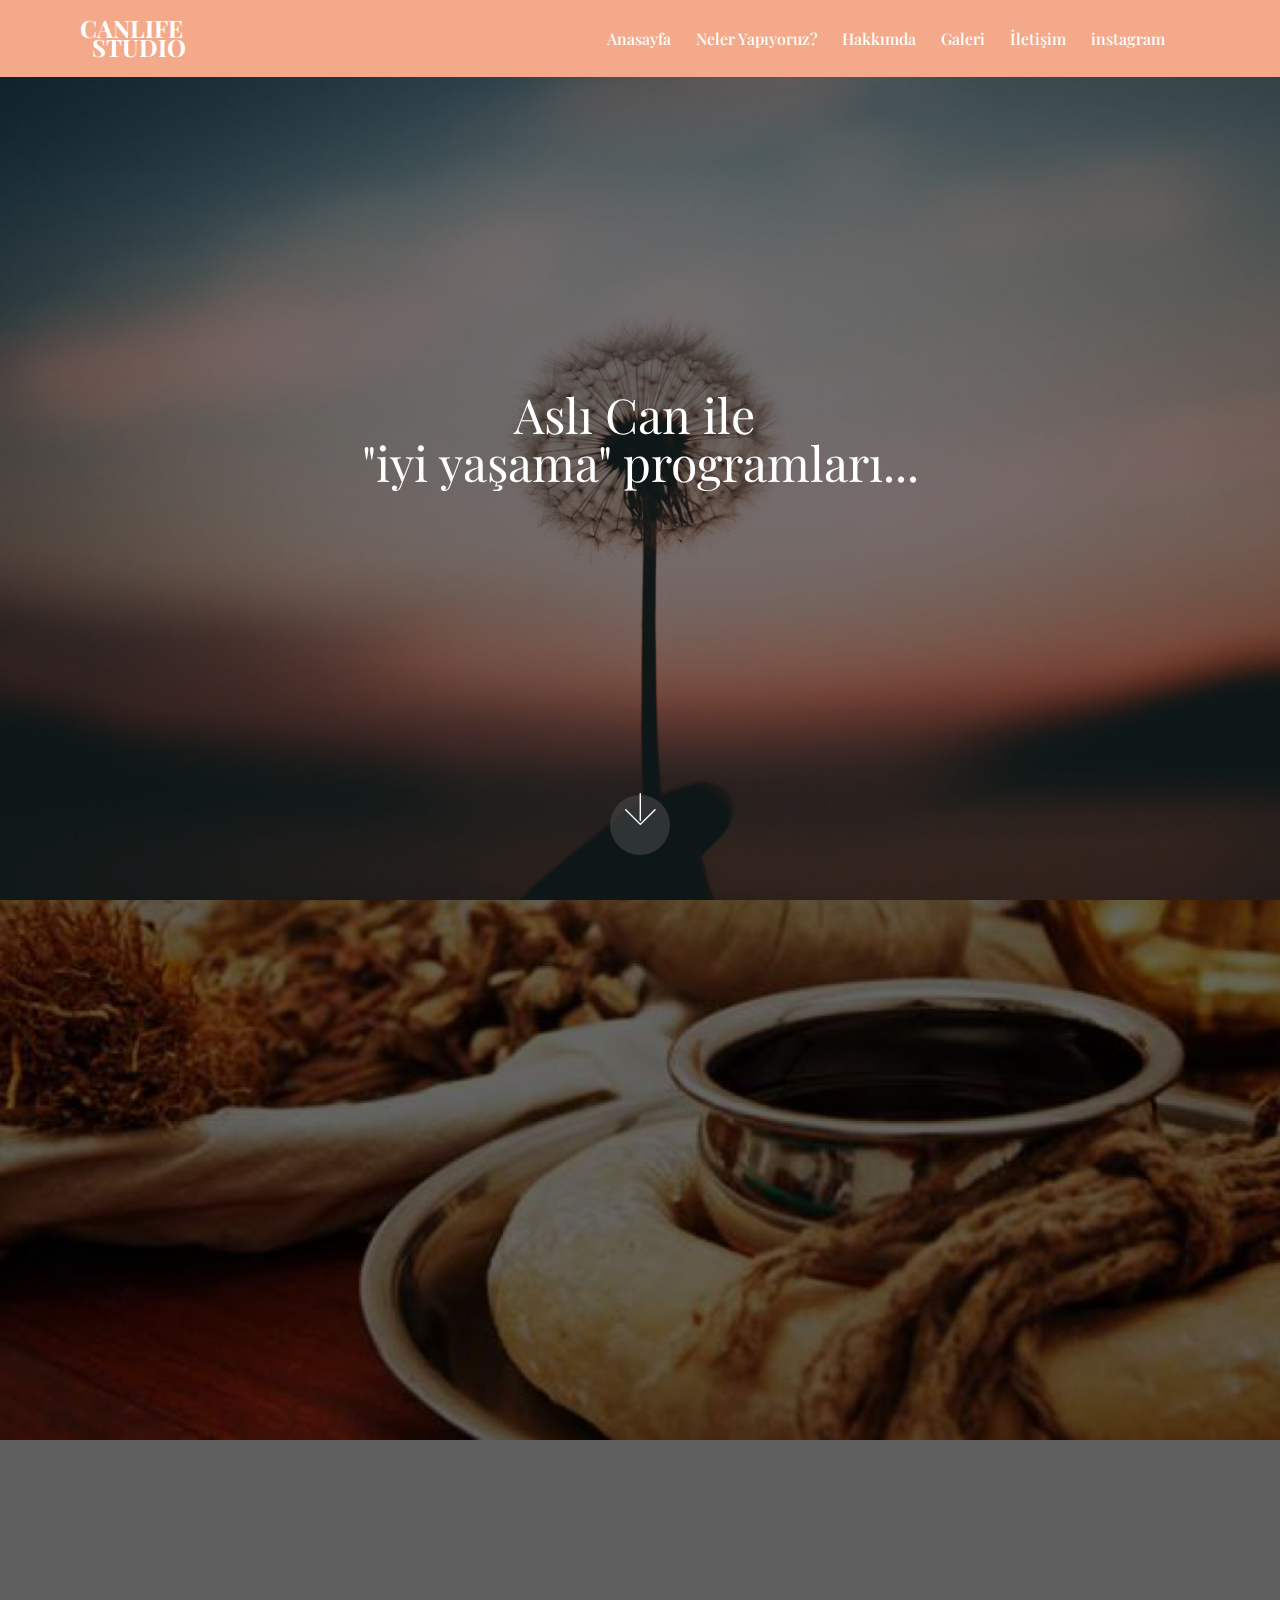
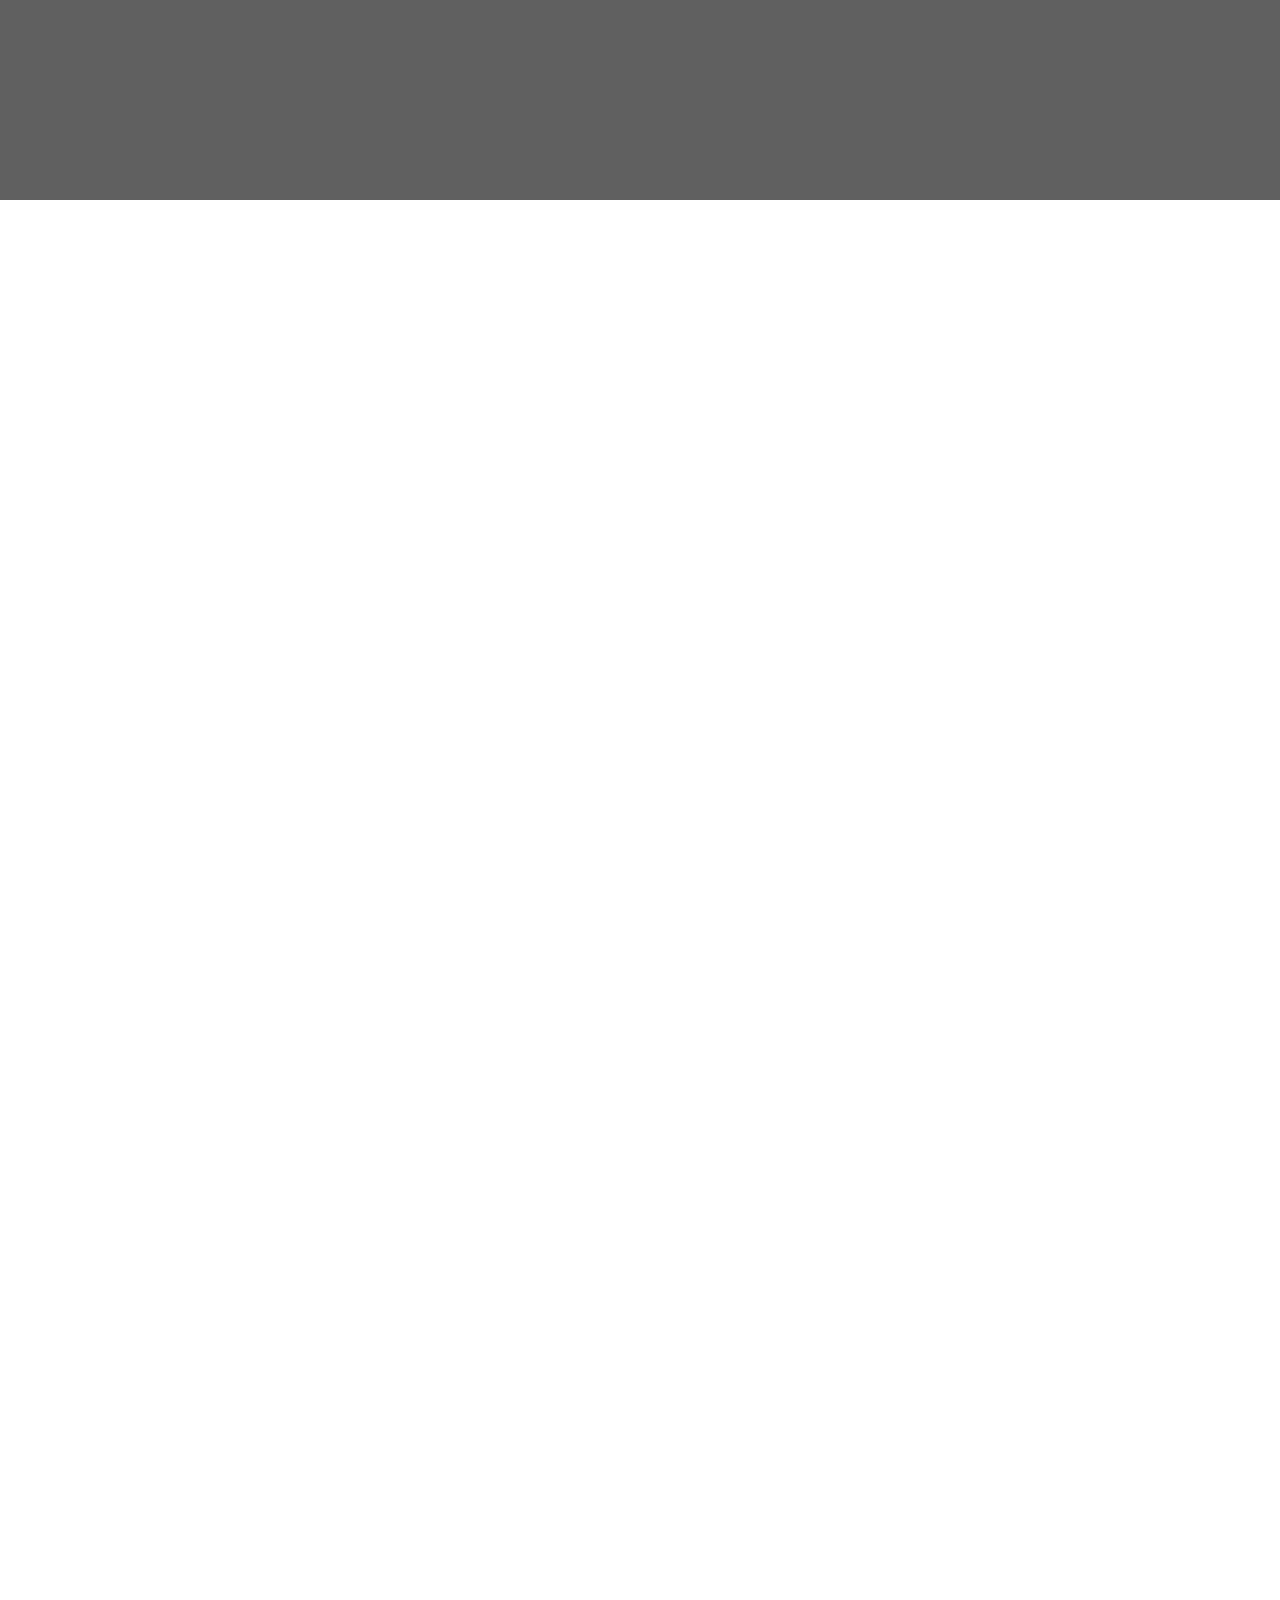
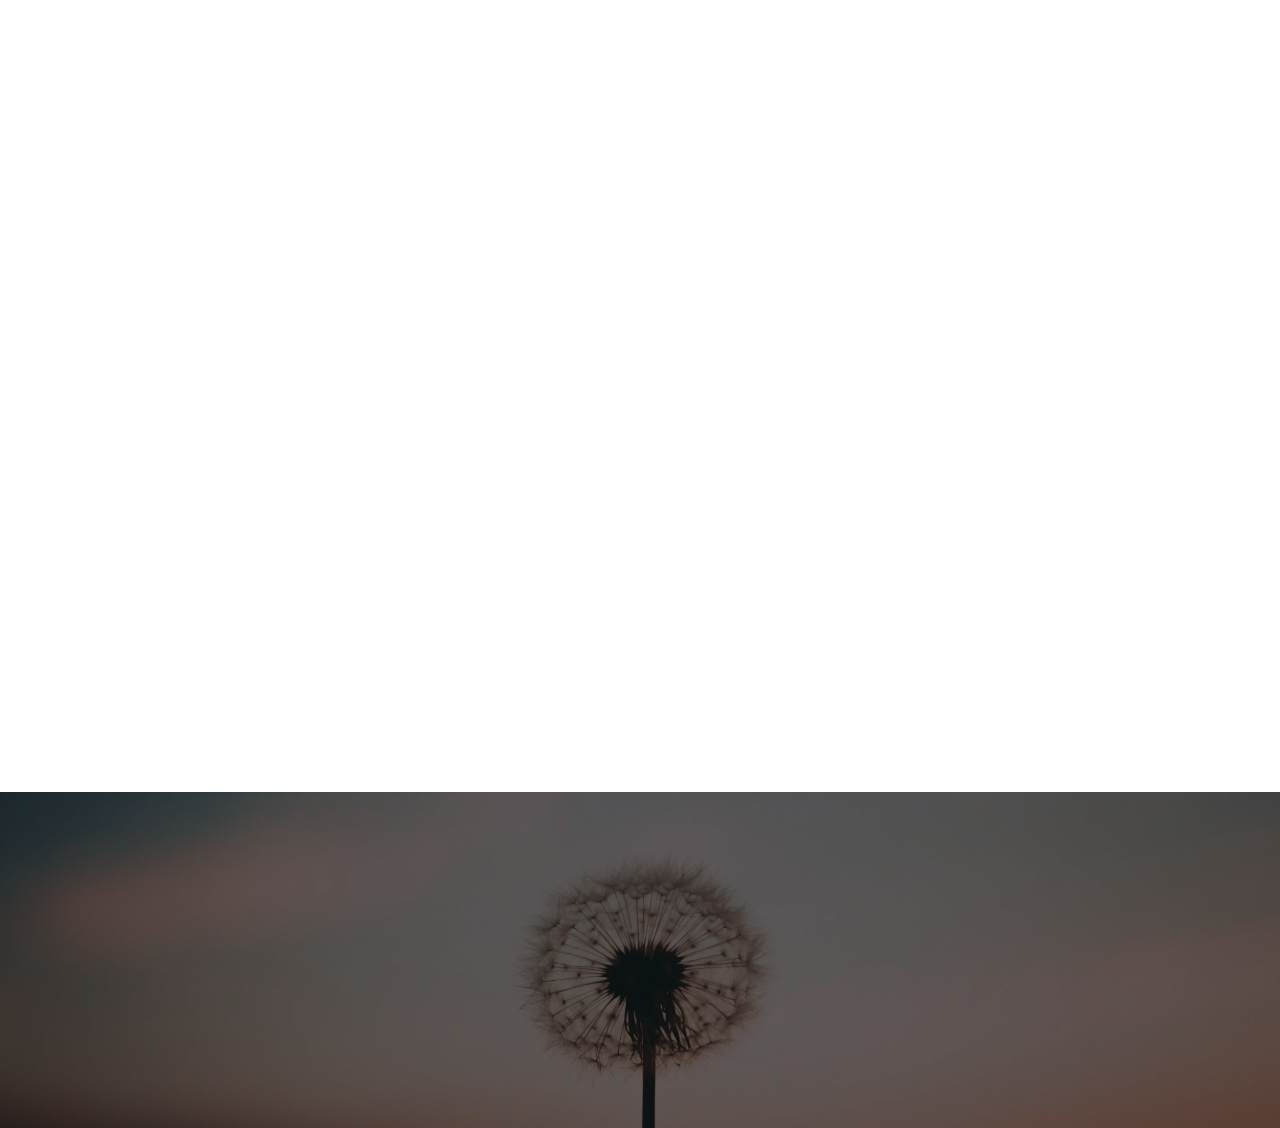
==== commit a4ed40c5: "create github pages" ====
--- a/index.html
+++ b/index.html
@@ -7,7 +7,7 @@
   <meta name="generator" content="Mobirise v4.10.15, mobirise.com">
   <meta name="viewport" content="width=device-width, initial-scale=1, minimum-scale=1">
   <link rel="shortcut icon" href="assets/images/logo2.png" type="image/x-icon">
-  <meta name="description" content="">
+  <meta name="description" content="Canlife Studio | Aslı Can; Wellness, Yoga, Ayurveda, Meditasyon, Masaj Terapisi, Pilates, Sağlıklı Yaşam Koçluğu, İyi Yaşama Programı, Tavsiyem Değil Tercihim, Kalbimle Sohbetler, Seminer, Workshop. ">
   
   <title>CanLife Studio</title>
   <link rel="stylesheet" href="assets/web/assets/mobirise-icons/mobirise-icons.css">
@@ -30,7 +30,7 @@
 
     
 
-    <nav class="navbar navbar-expand beta-menu navbar-dropdown align-items-center navbar-fixed-top navbar-toggleable-sm bg-color transparent">
+    <nav class="navbar navbar-expand beta-menu navbar-dropdown align-items-center navbar-fixed-top navbar-toggleable-sm">
         <button class="navbar-toggler navbar-toggler-right" type="button" data-toggle="collapse" data-target="#navbarSupportedContent" aria-controls="navbarSupportedContent" aria-expanded="false" aria-label="Toggle navigation">
             <div class="hamburger">
                 <span></span>
@@ -49,20 +49,20 @@
         <div class="collapse navbar-collapse" id="navbarSupportedContent">
             <ul class="navbar-nav nav-dropdown nav-right" data-app-modern-menu="true"><li class="nav-item">
                     <a class="nav-link link text-white display-4" href="index.html">
-                        Anasayfa</a>
+                        Anasayfa&nbsp;</a>
                 </li>
                 <li class="nav-item">
                     <a class="nav-link link text-white display-4" href="index.html#header1-3">
-                        Neler Yapıyoruz?</a>
+                        Neler Yapıyoruz?&nbsp;</a>
                 </li><li class="nav-item"><a class="nav-link link text-white display-4" href="page1.html">
-                        Hakkımda</a></li><li class="nav-item"><a class="nav-link link text-white display-4" href="page2.html">
-                        Galeri</a></li><li class="nav-item"><a class="nav-link link text-white display-4" href="page3.html">İletişim</a></li></ul>
+                        Hakkımda&nbsp;</a></li><li class="nav-item"><a class="nav-link link text-white display-4" href="page2.html">
+                        Galeri&nbsp;</a></li><li class="nav-item"><a class="nav-link link text-white display-4" href="page3.html">İletişim&nbsp;</a></li><li class="nav-item"><a class="nav-link link text-white display-4" href="https://www.instagram.com/aslican._/" target="_blank">instagram</a></li><li class="nav-item"><a class="nav-link link text-white display-4" href="page3.html">&nbsp;</a></li></ul>
             
         </div>
     </nav>
 </section>
 
-<section class="engine"><a href="https://mobirise.info/i">website creation software</a></section><section class="cid-rDlZOXTSbm mbr-fullscreen mbr-parallax-background" id="header2-2">
+<section class="engine"><a href="https://mobirise.info/u">bootstrap website templates</a></section><section class="cid-rDlZOXTSbm mbr-fullscreen mbr-parallax-background" id="header2-2">
 
     
 
@@ -251,8 +251,7 @@
             
             
             <div class="row row-copirayt">
-                <p class="mbr-text mb-0 mbr-fonts-style mbr-white align-center display-7">
-                    <br><br>© CanLife Studio 2019&nbsp;<br>powered by <a href="http://www.mutluatacan.com" target="_blank" class="text-secondary">proteus</a><br><br></p>
+                <p class="mbr-text mb-0 mbr-fonts-style mbr-white align-center display-7"><br><br><br><br>© CanLife Studio 2019&nbsp;<br><br>powered by <a href="http://www.mutluatacan.com" target="_blank" class="text-secondary">proteus</a><br><br><br></p>
             </div>
         </div>
     </div>
--- a/assets/mobirise/css/mbr-additional.css
+++ b/assets/mobirise/css/mbr-additional.css
@@ -1199,8 +1199,8 @@
   text-align: center;
 }
 .cid-rDmM4J2veH {
-  padding-top: 120px;
-  padding-bottom: 120px;
+  padding-top: 60px;
+  padding-bottom: 60px;
   background-image: url("../../../assets/images/001-2000x1334.jpeg");
 }
 .cid-rDmM4J2veH .row-links {
@@ -1686,8 +1686,8 @@
   background-image: url("../../../assets/images/001-2000x1334.jpg");
 }
 .cid-rDmM4J2veH {
-  padding-top: 120px;
-  padding-bottom: 120px;
+  padding-top: 60px;
+  padding-bottom: 60px;
   background-image: url("../../../assets/images/001-2000x1334.jpeg");
 }
 .cid-rDmM4J2veH .row-links {
@@ -2232,8 +2232,8 @@
   color: #000000 !important;
 }
 .cid-rDmM4J2veH {
-  padding-top: 120px;
-  padding-bottom: 120px;
+  padding-top: 60px;
+  padding-bottom: 60px;
   background-image: url("../../../assets/images/001-2000x1334.jpeg");
 }
 .cid-rDmM4J2veH .row-links {
@@ -2770,8 +2770,8 @@
   }
 }
 .cid-rDmM4J2veH {
-  padding-top: 120px;
-  padding-bottom: 120px;
+  padding-top: 60px;
+  padding-bottom: 60px;
   background-image: url("../../../assets/images/001-2000x1334.jpeg");
 }
 .cid-rDmM4J2veH .row-links {
--- a/assets/mobirise/css/mbr-additional.css
+++ b/assets/mobirise/css/mbr-additional.css
@@ -1199,8 +1199,8 @@
   text-align: center;
 }
 .cid-rDmM4J2veH {
-  padding-top: 120px;
-  padding-bottom: 120px;
+  padding-top: 60px;
+  padding-bottom: 60px;
   background-image: url("../../../assets/images/001-2000x1334.jpeg");
 }
 .cid-rDmM4J2veH .row-links {
@@ -1686,8 +1686,8 @@
   background-image: url("../../../assets/images/001-2000x1334.jpg");
 }
 .cid-rDmM4J2veH {
-  padding-top: 120px;
-  padding-bottom: 120px;
+  padding-top: 60px;
+  padding-bottom: 60px;
   background-image: url("../../../assets/images/001-2000x1334.jpeg");
 }
 .cid-rDmM4J2veH .row-links {
@@ -2232,8 +2232,8 @@
   color: #000000 !important;
 }
 .cid-rDmM4J2veH {
-  padding-top: 120px;
-  padding-bottom: 120px;
+  padding-top: 60px;
+  padding-bottom: 60px;
   background-image: url("../../../assets/images/001-2000x1334.jpeg");
 }
 .cid-rDmM4J2veH .row-links {
@@ -2770,8 +2770,8 @@
   }
 }
 .cid-rDmM4J2veH {
-  padding-top: 120px;
-  padding-bottom: 120px;
+  padding-top: 60px;
+  padding-bottom: 60px;
   background-image: url("../../../assets/images/001-2000x1334.jpeg");
 }
 .cid-rDmM4J2veH .row-links {
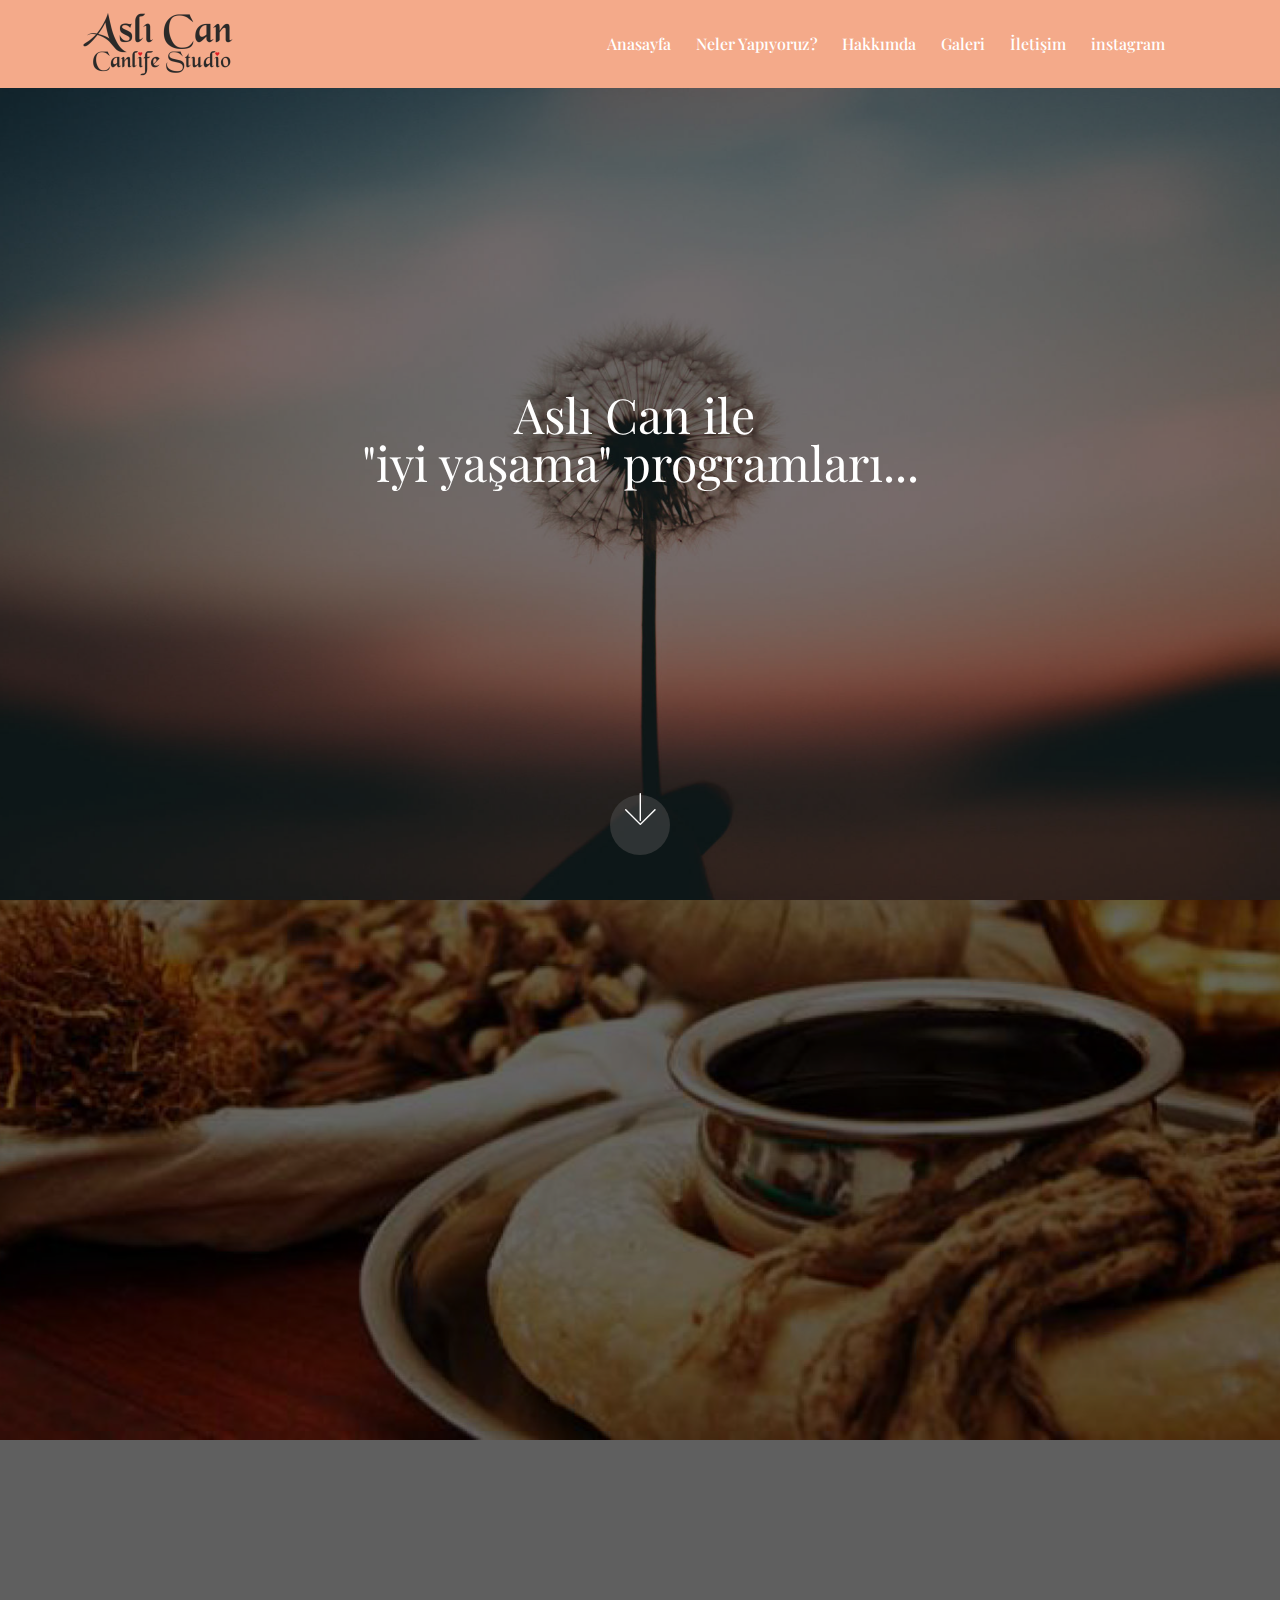
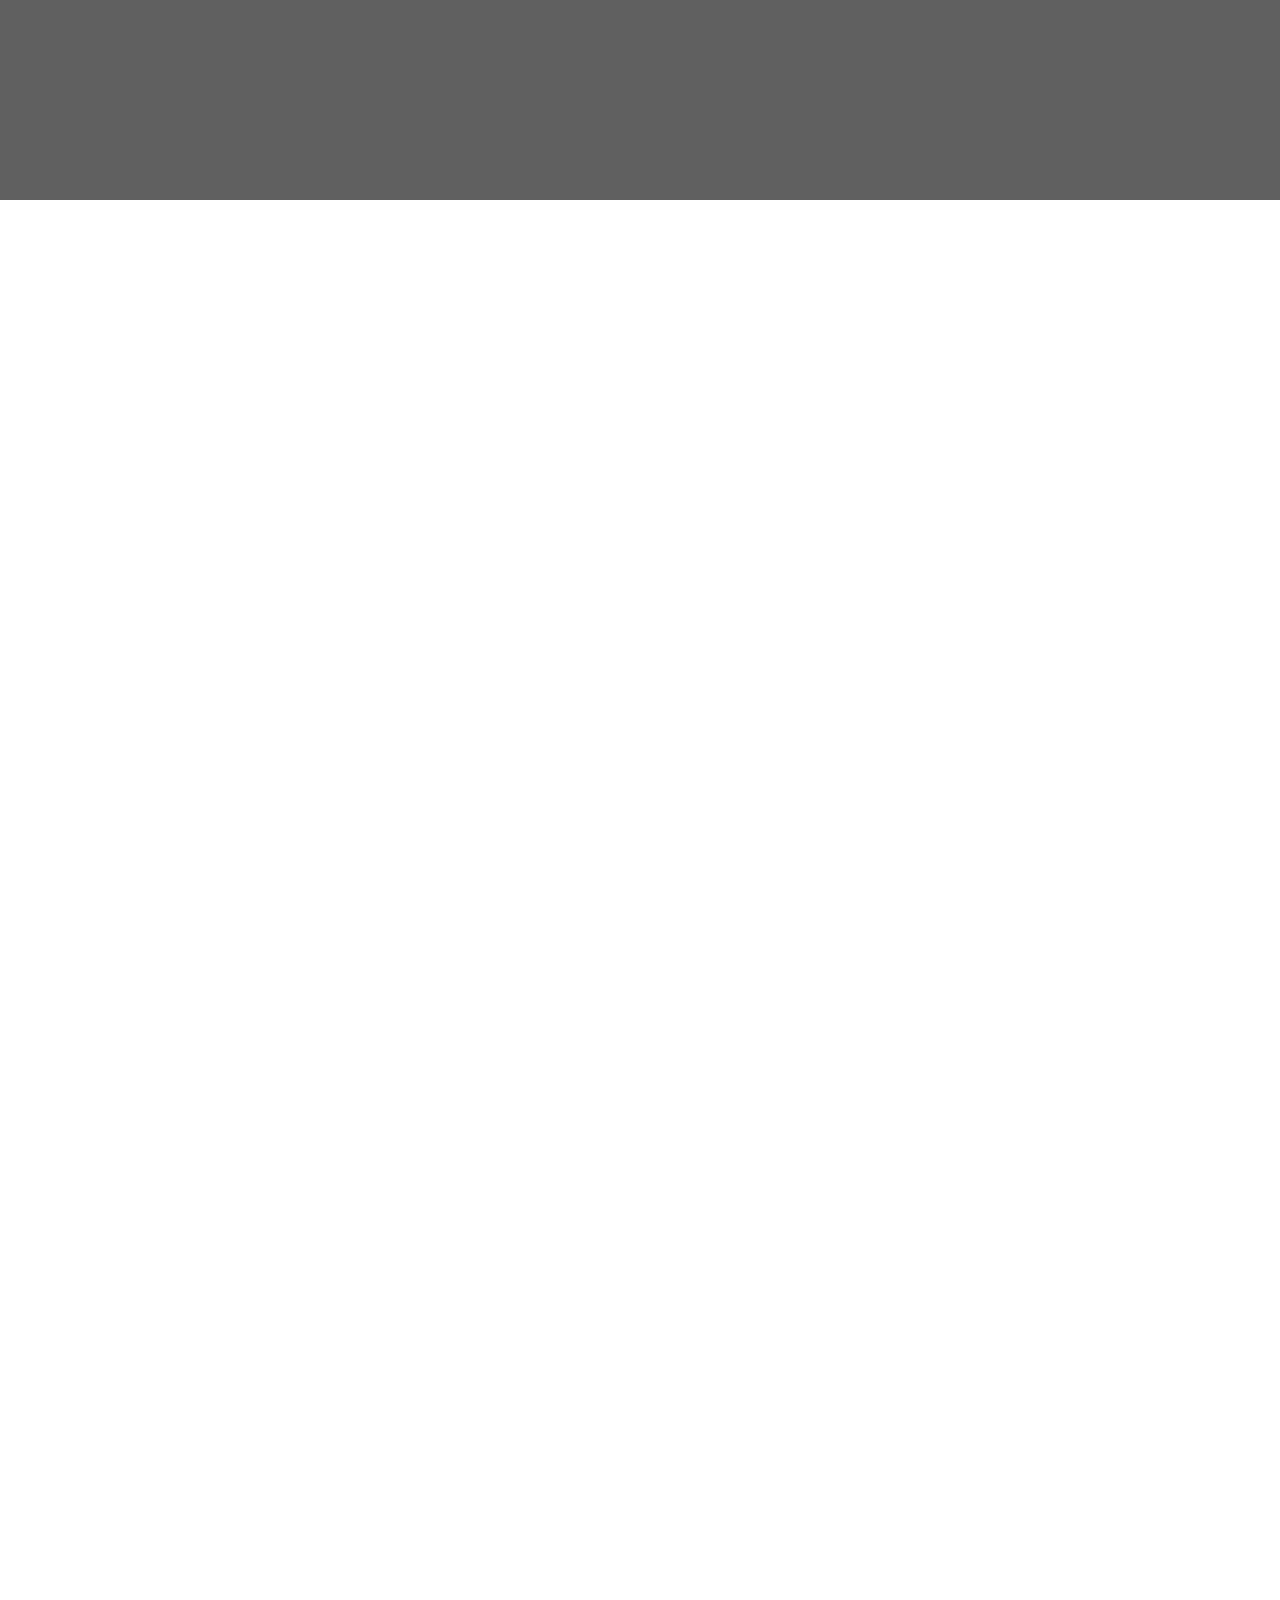
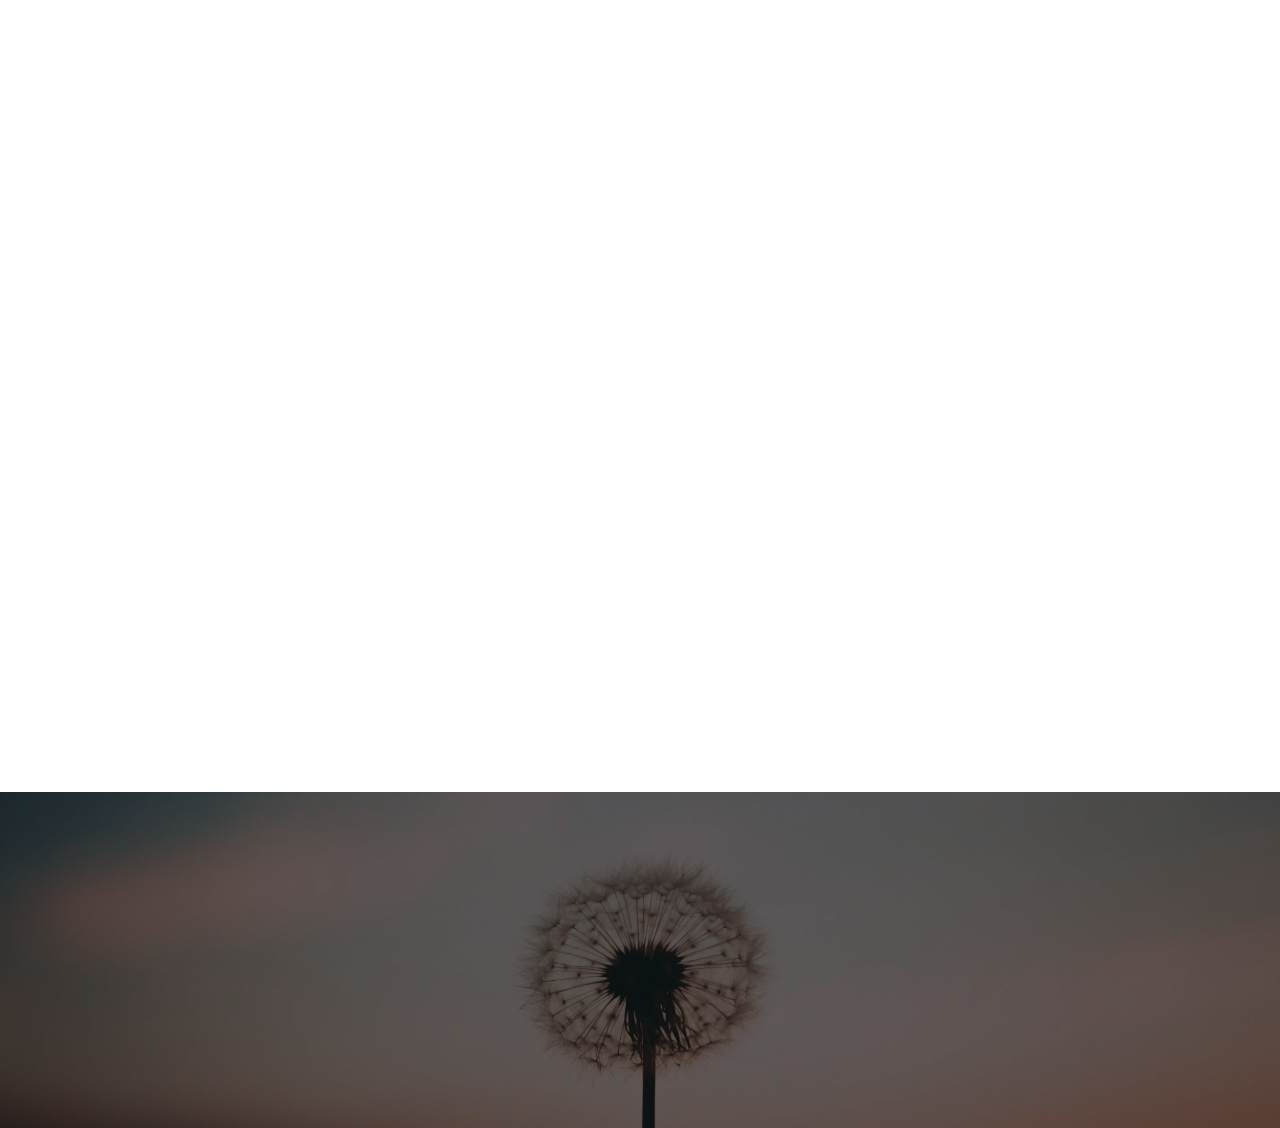
==== commit 471e88da: "create github pages" ====
--- a/index.html
+++ b/index.html
@@ -6,7 +6,7 @@
   <meta http-equiv="X-UA-Compatible" content="IE=edge">
   <meta name="generator" content="Mobirise v4.10.15, mobirise.com">
   <meta name="viewport" content="width=device-width, initial-scale=1, minimum-scale=1">
-  <link rel="shortcut icon" href="assets/images/logo2.png" type="image/x-icon">
+  <link rel="shortcut icon" href="assets/images/asli-can-canlife-logo-312x144.png" type="image/x-icon">
   <meta name="description" content="Canlife Studio | Aslı Can; Wellness, Yoga, Ayurveda, Meditasyon, Masaj Terapisi, Pilates, Sağlıklı Yaşam Koçluğu, İyi Yaşama Programı, Tavsiyem Değil Tercihim, Kalbimle Sohbetler, Seminer, Workshop. ">
   
   <title>CanLife Studio</title>
@@ -41,9 +41,12 @@
         </button>
         <div class="menu-logo">
             <div class="navbar-brand">
-                
-                <span class="navbar-caption-wrap"><a class="navbar-caption text-white display-5" href="index.html">
-                        CANLIFE<br>&nbsp; STUDIO</a></span>
+                <span class="navbar-logo">
+                    <a href="index.html">
+                        <img src="assets/images/asli-can-canlife-logo-312x144.png" alt="aslı_can_canlife_logo" title="aslı_can_canlife_logo" style="height: 4.5rem;">
+                    </a>
+                </span>
+                
             </div>
         </div>
         <div class="collapse navbar-collapse" id="navbarSupportedContent">
@@ -62,7 +65,7 @@
     </nav>
 </section>
 
-<section class="engine"><a href="https://mobirise.info/u">bootstrap website templates</a></section><section class="cid-rDlZOXTSbm mbr-fullscreen mbr-parallax-background" id="header2-2">
+<section class="engine"><a href="https://mobirise.info/e">make a website for free</a></section><section class="cid-rDlZOXTSbm mbr-fullscreen mbr-parallax-background" id="header2-2">
 
     
 
@@ -116,7 +119,7 @@
             <div class="card p-3 col-12 col-md-6 col-lg-4">
                 <div class="card-wrapper">
                     <div class="card-img">
-                        <img src="assets/images/oil-massage-1-1505x1000.jpeg" alt="Mobirise" title="">
+                        <img src="assets/images/oil-massage-1-1505x1000.jpeg" alt="aslı_can_canlife_studio" title="aslı_can_canlife_studio">
                     </div>
                     <div class="card-box">
                         <h4 class="card-title pb-3 mbr-fonts-style display-5"><strong>
@@ -130,7 +133,7 @@
             <div class="card p-3 col-12 col-md-6 col-lg-4">
                 <div class="card-wrapper">
                     <div class="card-img">
-                        <img src="assets/images/fff-1-2000x1333.jpeg" alt="Mobirise" title="">
+                        <img src="assets/images/fff-1-2000x1333.jpeg" alt="aslı_can_canlife_studio" title="aslı_can_canlife_studio">
                     </div>
                     <div class="card-box ">
                         <h4 class="card-title pb-3 mbr-fonts-style display-5"><strong>
@@ -144,7 +147,7 @@
             <div class="card p-3 col-12 col-md-6 col-lg-4">
                 <div class="card-wrapper">
                     <div class="card-img">
-                        <img src="assets/images/kati-basti-for-low-back-ache-600x400.jpeg" alt="Mobirise" title="">
+                        <img src="assets/images/kati-basti-for-low-back-ache-600x400.jpeg" alt="aslı_can_canlife_studio" title="aslı_can_canlife_studio">
                     </div>
                     <div class="card-box">
                         <h4 class="card-title pb-3 mbr-fonts-style display-5"><strong>
@@ -171,7 +174,7 @@
             <div class="card p-3 col-12 col-md-6 col-lg-4">
                 <div class="card-wrapper">
                     <div class="card-img">
-                        <img src="assets/images/mbr-1-1920x1280.jpeg" alt="Mobirise" title="">
+                        <img src="assets/images/mbr-1-1920x1280.jpeg" alt="aslı_can_canlife_studio" title="aslı_can_canlife_studio">
                     </div>
                     <div class="card-box">
                         <h4 class="card-title pb-3 mbr-fonts-style display-5"><strong>İYİ YAŞAMA PROGRAMI</strong></h4>
@@ -183,7 +186,7 @@
             <div class="card p-3 col-12 col-md-6 col-lg-4">
                 <div class="card-wrapper">
                     <div class="card-img">
-                        <img src="assets/images/adme-accessbars3-1-900x447.jpeg" alt="Mobirise" title="">
+                        <img src="assets/images/adme-accessbars3-1-900x447.jpeg" alt="aslı_can_canlife_studio" title="aslı_can_canlife_studio">
                     </div>
                     <div class="card-box ">
                         <h4 class="card-title pb-3 mbr-fonts-style display-5"><strong>ACCESS BARS</strong></h4>
@@ -195,7 +198,7 @@
             <div class="card p-3 col-12 col-md-6 col-lg-4">
                 <div class="card-wrapper">
                     <div class="card-img">
-                        <img src="assets/images/mbr-800x500.jpeg" alt="Mobirise" title="">
+                        <img src="assets/images/mbr-800x500.jpeg" alt="aslı_can_canlife_studio" title="aslı_can_canlife_studio">
                     </div>
                     <div class="card-box">
                         <h4 class="card-title pb-3 mbr-fonts-style display-5"><strong>
@@ -221,7 +224,7 @@
             <div class="card p-3 col-12 col-md-6">
                 <div class="card-wrapper">
                     <div class="card-img">
-                        <img src="assets/images/3-1046x654.jpeg" alt="Mobirise" title="">
+                        <img src="assets/images/3-1046x654.jpeg" alt="aslı_can_canlife_studio" title="aslı_can_canlife_studio">
                     </div>
                     <div class="card-box">
                         <h4 class="card-title pb-3 mbr-fonts-style display-5"><strong>
--- a/assets/mobirise/css/mbr-additional.css
+++ b/assets/mobirise/css/mbr-additional.css
@@ -878,7 +878,7 @@
   width: 30px;
   height: 2px;
   border-right: 5px;
-  background-color: #ffffff;
+  background-color: #000000;
 }
 .cid-rDlZo7ZxqE button.navbar-toggler .hamburger span:nth-child(1) {
   top: 0;
@@ -955,6 +955,11 @@
 .cid-rDlZo7ZxqE .collapsed .navbar-collapse.collapsing .navbar-buttons:last-child,
 .cid-rDlZo7ZxqE .collapsed .navbar-collapse.show .navbar-buttons:last-child {
   margin-bottom: 1rem;
+}
+@media (min-width: 1024px) {
+  .cid-rDlZo7ZxqE .collapsed:not(.navbar-short) .navbar-collapse {
+    max-height: calc(98.5vh - 4.5rem);
+  }
 }
 .cid-rDlZo7ZxqE .collapsed button.navbar-toggler {
   display: block;
@@ -1449,7 +1454,7 @@
   width: 30px;
   height: 2px;
   border-right: 5px;
-  background-color: #ffffff;
+  background-color: #000000;
 }
 .cid-rDlZo7ZxqE button.navbar-toggler .hamburger span:nth-child(1) {
   top: 0;
@@ -1526,6 +1531,11 @@
 .cid-rDlZo7ZxqE .collapsed .navbar-collapse.collapsing .navbar-buttons:last-child,
 .cid-rDlZo7ZxqE .collapsed .navbar-collapse.show .navbar-buttons:last-child {
   margin-bottom: 1rem;
+}
+@media (min-width: 1024px) {
+  .cid-rDlZo7ZxqE .collapsed:not(.navbar-short) .navbar-collapse {
+    max-height: calc(98.5vh - 4.5rem);
+  }
 }
 .cid-rDlZo7ZxqE .collapsed button.navbar-toggler {
   display: block;
@@ -1998,7 +2008,7 @@
   width: 30px;
   height: 2px;
   border-right: 5px;
-  background-color: #ffffff;
+  background-color: #000000;
 }
 .cid-rDlZo7ZxqE button.navbar-toggler .hamburger span:nth-child(1) {
   top: 0;
@@ -2075,6 +2085,11 @@
 .cid-rDlZo7ZxqE .collapsed .navbar-collapse.collapsing .navbar-buttons:last-child,
 .cid-rDlZo7ZxqE .collapsed .navbar-collapse.show .navbar-buttons:last-child {
   margin-bottom: 1rem;
+}
+@media (min-width: 1024px) {
+  .cid-rDlZo7ZxqE .collapsed:not(.navbar-short) .navbar-collapse {
+    max-height: calc(98.5vh - 4.5rem);
+  }
 }
 .cid-rDlZo7ZxqE .collapsed button.navbar-toggler {
   display: block;
@@ -2482,7 +2497,7 @@
   width: 30px;
   height: 2px;
   border-right: 5px;
-  background-color: #ffffff;
+  background-color: #000000;
 }
 .cid-rDlZo7ZxqE button.navbar-toggler .hamburger span:nth-child(1) {
   top: 0;
@@ -2559,6 +2574,11 @@
 .cid-rDlZo7ZxqE .collapsed .navbar-collapse.collapsing .navbar-buttons:last-child,
 .cid-rDlZo7ZxqE .collapsed .navbar-collapse.show .navbar-buttons:last-child {
   margin-bottom: 1rem;
+}
+@media (min-width: 1024px) {
+  .cid-rDlZo7ZxqE .collapsed:not(.navbar-short) .navbar-collapse {
+    max-height: calc(98.5vh - 4.5rem);
+  }
 }
 .cid-rDlZo7ZxqE .collapsed button.navbar-toggler {
   display: block;
@@ -2716,7 +2736,7 @@
   color: #000000 !important;
 }
 .cid-rDmrGT7MGX {
-  padding-top: 90px;
+  padding-top: 60px;
   padding-bottom: 90px;
   background-color: #ffffff;
 }
@@ -2733,7 +2753,7 @@
   border-radius: 3px;
 }
 .cid-rDmrGT7MGX .google-map {
-  height: 25rem;
+  height: 22rem;
   position: relative;
 }
 .cid-rDmrGT7MGX .google-map iframe {
--- a/assets/mobirise/css/mbr-additional.css
+++ b/assets/mobirise/css/mbr-additional.css
@@ -878,7 +878,7 @@
   width: 30px;
   height: 2px;
   border-right: 5px;
-  background-color: #ffffff;
+  background-color: #000000;
 }
 .cid-rDlZo7ZxqE button.navbar-toggler .hamburger span:nth-child(1) {
   top: 0;
@@ -955,6 +955,11 @@
 .cid-rDlZo7ZxqE .collapsed .navbar-collapse.collapsing .navbar-buttons:last-child,
 .cid-rDlZo7ZxqE .collapsed .navbar-collapse.show .navbar-buttons:last-child {
   margin-bottom: 1rem;
+}
+@media (min-width: 1024px) {
+  .cid-rDlZo7ZxqE .collapsed:not(.navbar-short) .navbar-collapse {
+    max-height: calc(98.5vh - 4.5rem);
+  }
 }
 .cid-rDlZo7ZxqE .collapsed button.navbar-toggler {
   display: block;
@@ -1449,7 +1454,7 @@
   width: 30px;
   height: 2px;
   border-right: 5px;
-  background-color: #ffffff;
+  background-color: #000000;
 }
 .cid-rDlZo7ZxqE button.navbar-toggler .hamburger span:nth-child(1) {
   top: 0;
@@ -1526,6 +1531,11 @@
 .cid-rDlZo7ZxqE .collapsed .navbar-collapse.collapsing .navbar-buttons:last-child,
 .cid-rDlZo7ZxqE .collapsed .navbar-collapse.show .navbar-buttons:last-child {
   margin-bottom: 1rem;
+}
+@media (min-width: 1024px) {
+  .cid-rDlZo7ZxqE .collapsed:not(.navbar-short) .navbar-collapse {
+    max-height: calc(98.5vh - 4.5rem);
+  }
 }
 .cid-rDlZo7ZxqE .collapsed button.navbar-toggler {
   display: block;
@@ -1998,7 +2008,7 @@
   width: 30px;
   height: 2px;
   border-right: 5px;
-  background-color: #ffffff;
+  background-color: #000000;
 }
 .cid-rDlZo7ZxqE button.navbar-toggler .hamburger span:nth-child(1) {
   top: 0;
@@ -2075,6 +2085,11 @@
 .cid-rDlZo7ZxqE .collapsed .navbar-collapse.collapsing .navbar-buttons:last-child,
 .cid-rDlZo7ZxqE .collapsed .navbar-collapse.show .navbar-buttons:last-child {
   margin-bottom: 1rem;
+}
+@media (min-width: 1024px) {
+  .cid-rDlZo7ZxqE .collapsed:not(.navbar-short) .navbar-collapse {
+    max-height: calc(98.5vh - 4.5rem);
+  }
 }
 .cid-rDlZo7ZxqE .collapsed button.navbar-toggler {
   display: block;
@@ -2482,7 +2497,7 @@
   width: 30px;
   height: 2px;
   border-right: 5px;
-  background-color: #ffffff;
+  background-color: #000000;
 }
 .cid-rDlZo7ZxqE button.navbar-toggler .hamburger span:nth-child(1) {
   top: 0;
@@ -2559,6 +2574,11 @@
 .cid-rDlZo7ZxqE .collapsed .navbar-collapse.collapsing .navbar-buttons:last-child,
 .cid-rDlZo7ZxqE .collapsed .navbar-collapse.show .navbar-buttons:last-child {
   margin-bottom: 1rem;
+}
+@media (min-width: 1024px) {
+  .cid-rDlZo7ZxqE .collapsed:not(.navbar-short) .navbar-collapse {
+    max-height: calc(98.5vh - 4.5rem);
+  }
 }
 .cid-rDlZo7ZxqE .collapsed button.navbar-toggler {
   display: block;
@@ -2716,7 +2736,7 @@
   color: #000000 !important;
 }
 .cid-rDmrGT7MGX {
-  padding-top: 90px;
+  padding-top: 60px;
   padding-bottom: 90px;
   background-color: #ffffff;
 }
@@ -2733,7 +2753,7 @@
   border-radius: 3px;
 }
 .cid-rDmrGT7MGX .google-map {
-  height: 25rem;
+  height: 22rem;
   position: relative;
 }
 .cid-rDmrGT7MGX .google-map iframe {
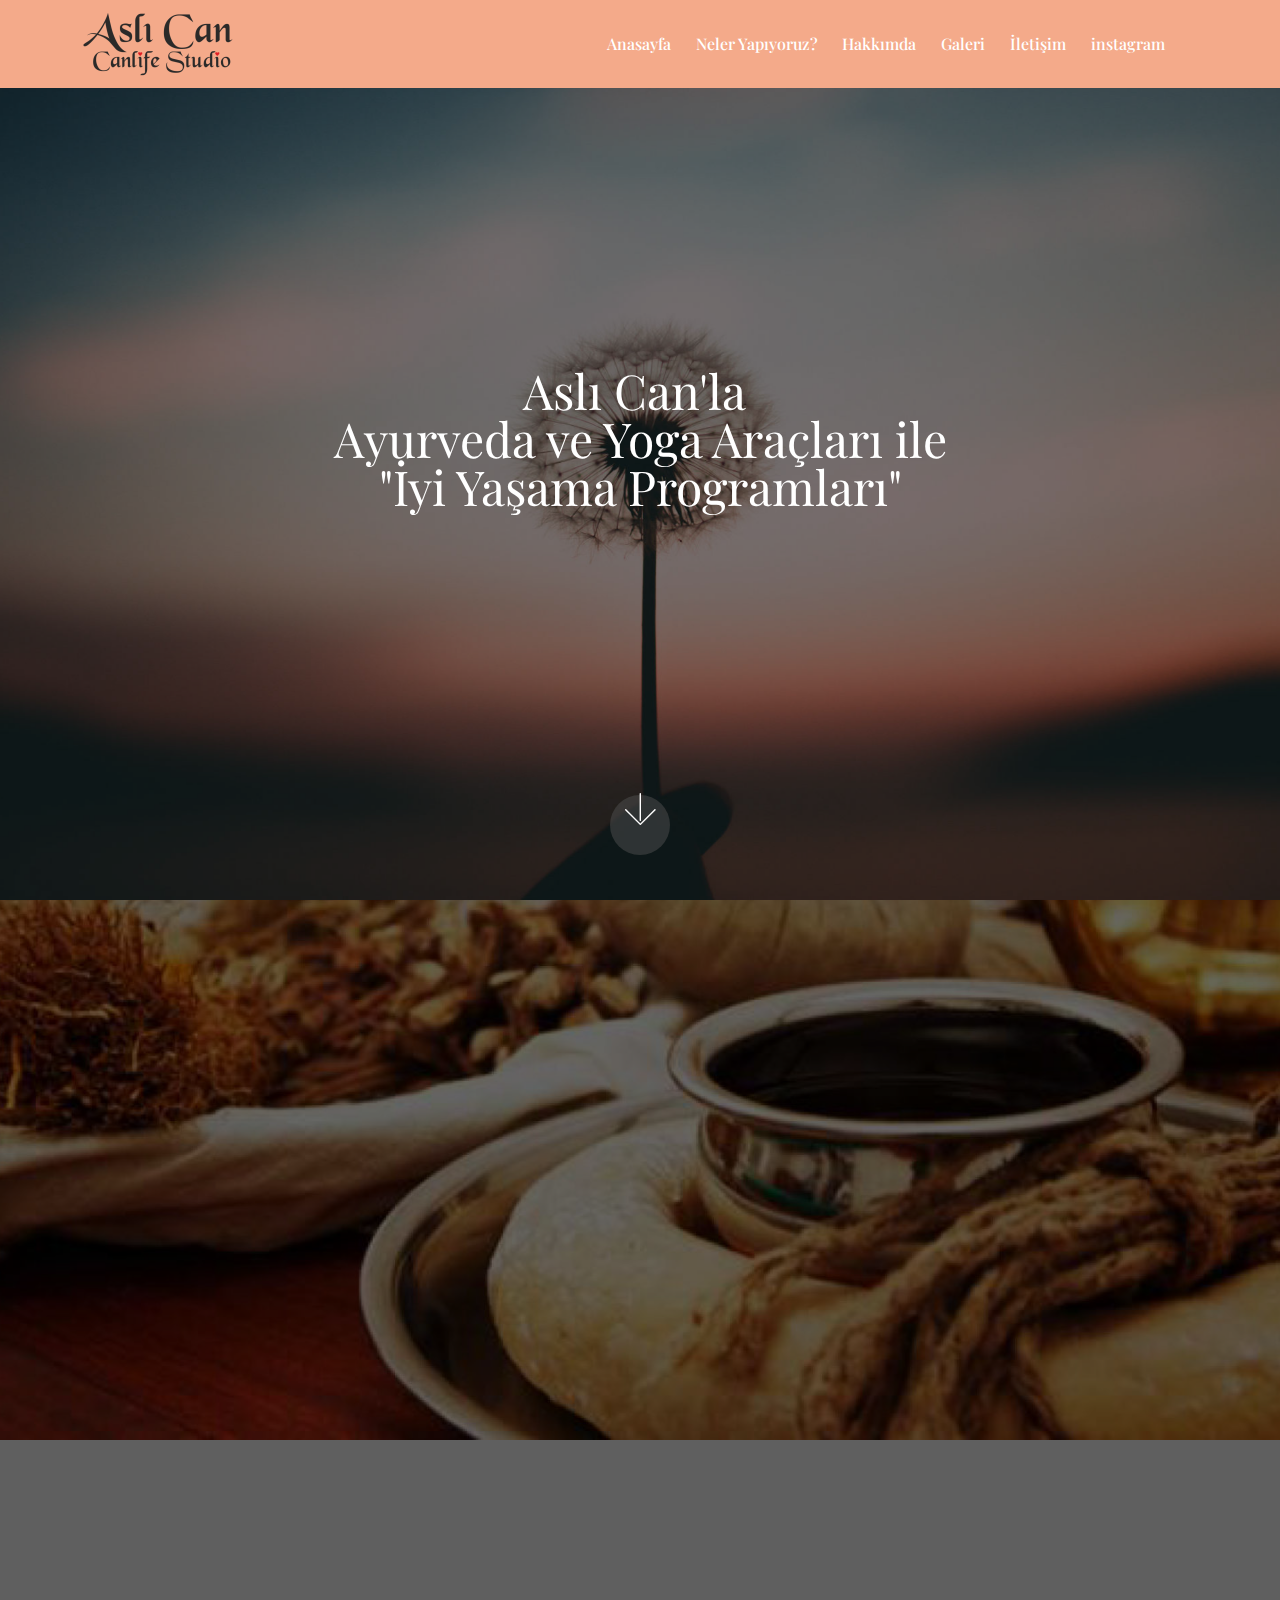
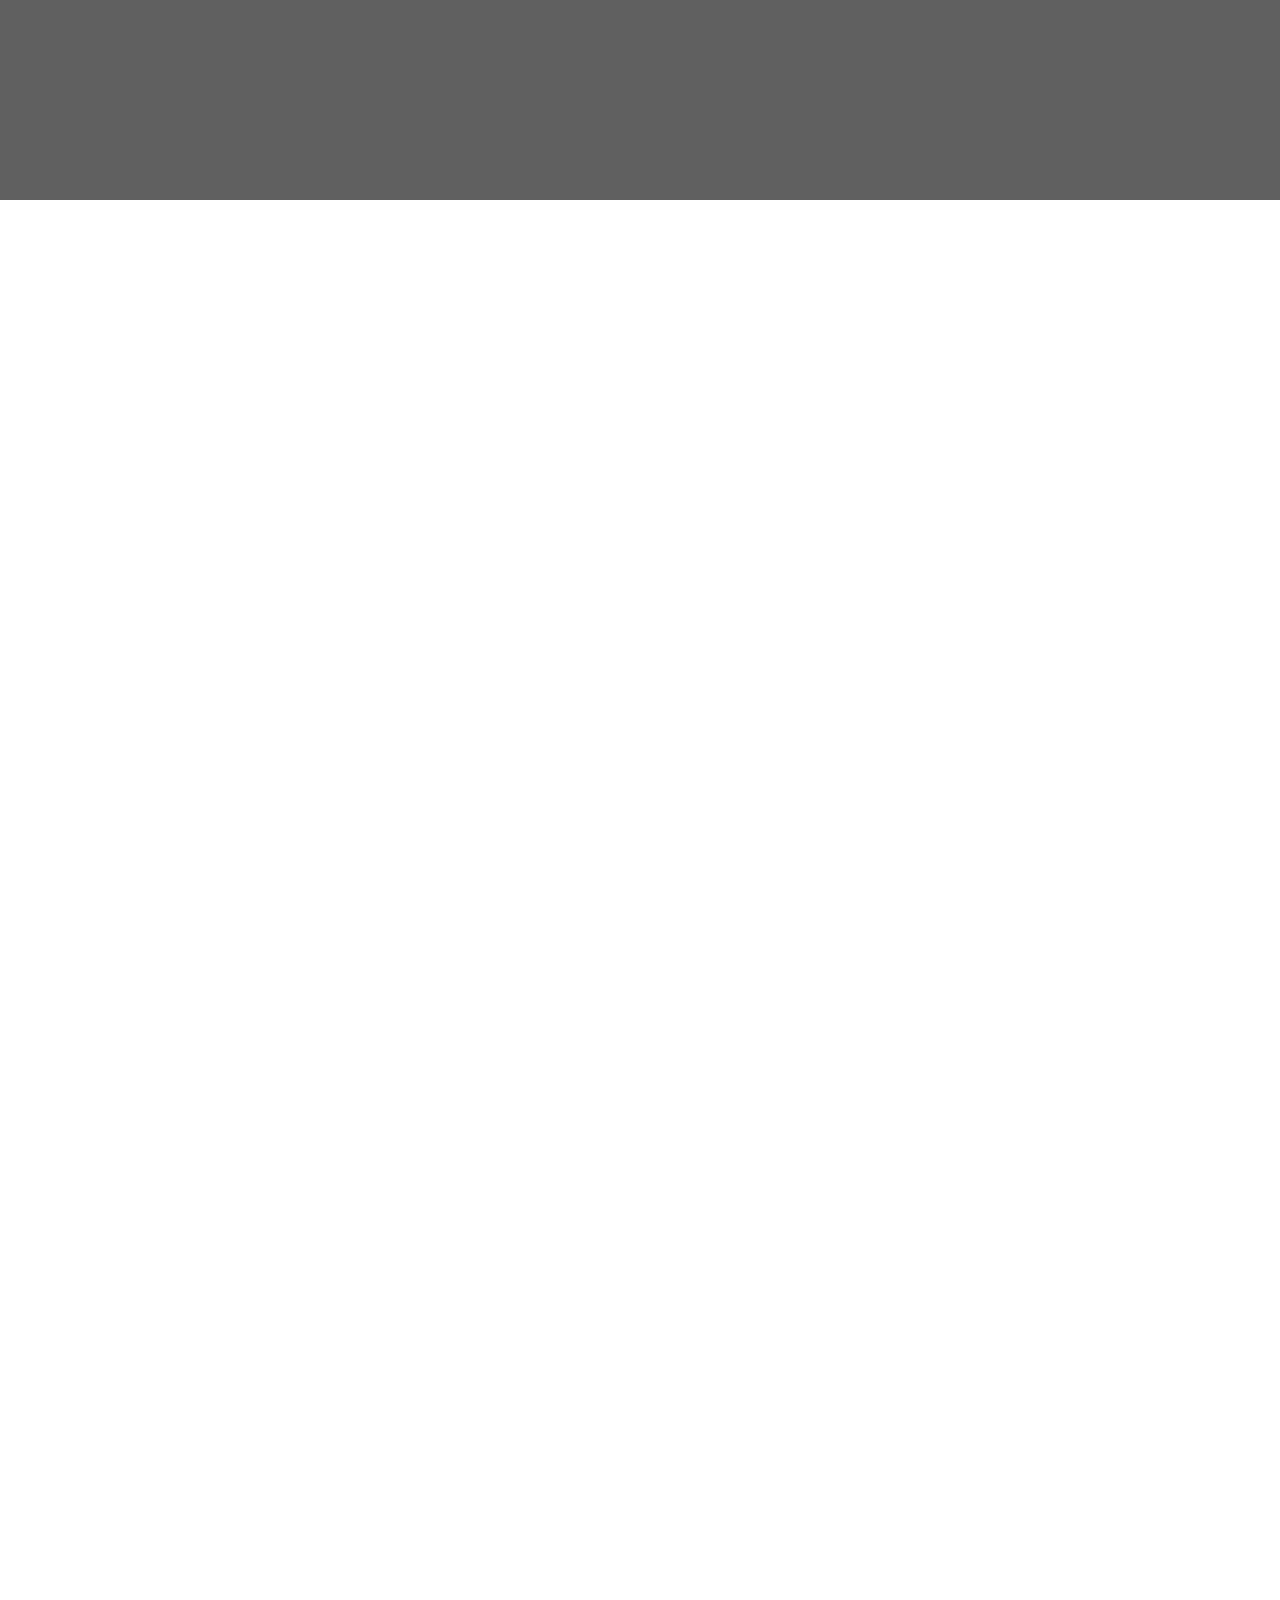
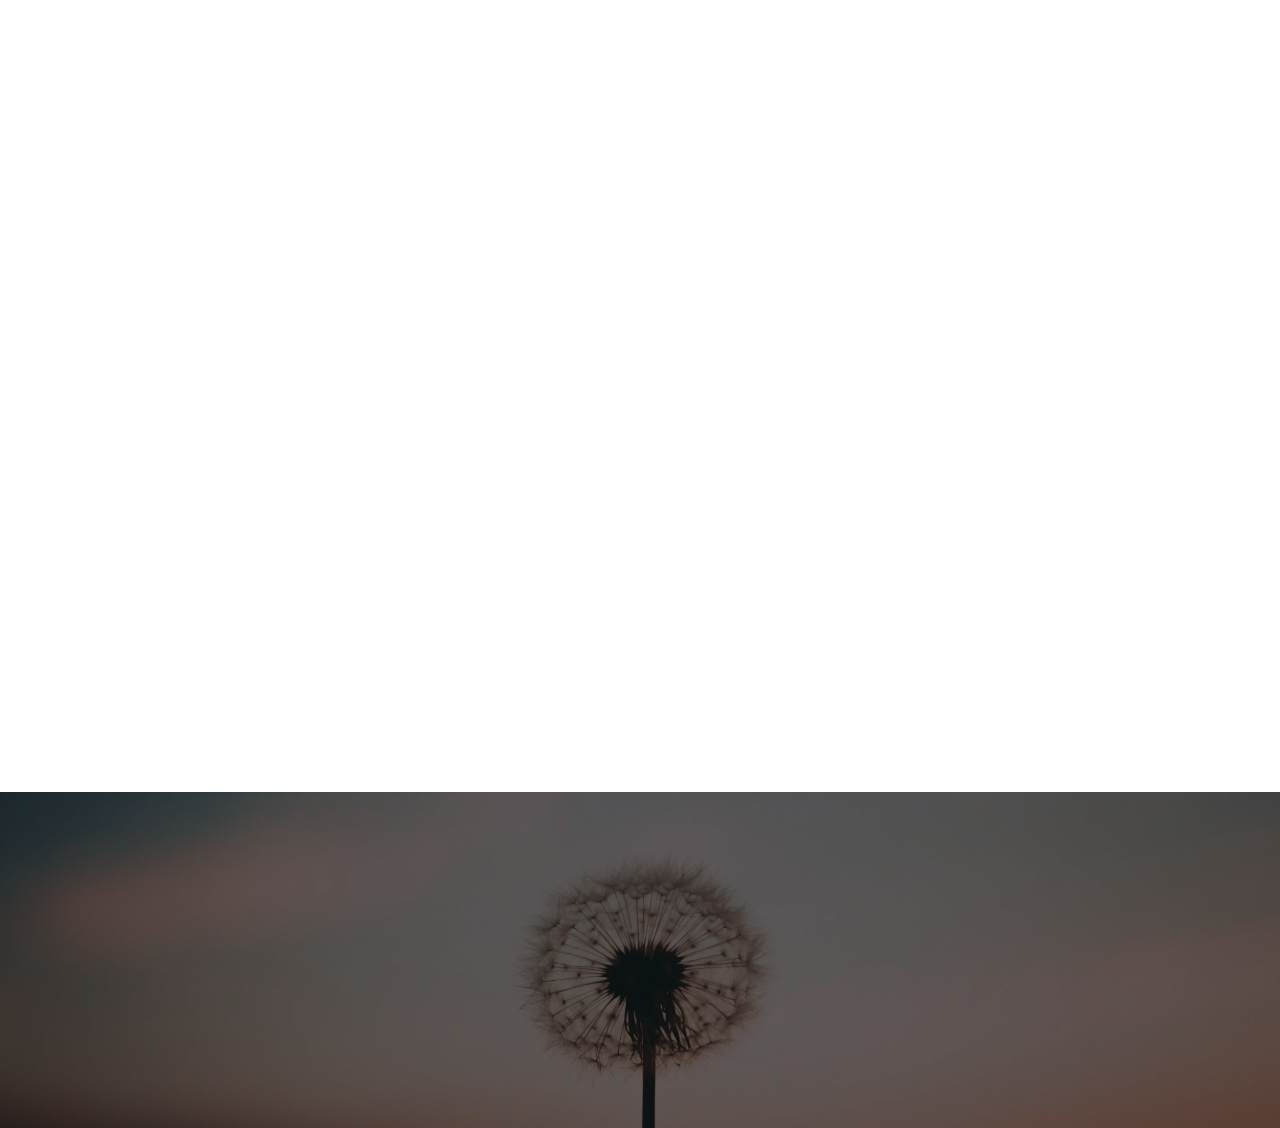
==== commit 5134415e: "create github pages" ====
--- a/index.html
+++ b/index.html
@@ -7,9 +7,9 @@
   <meta name="generator" content="Mobirise v4.10.15, mobirise.com">
   <meta name="viewport" content="width=device-width, initial-scale=1, minimum-scale=1">
   <link rel="shortcut icon" href="assets/images/asli-can-canlife-logo-312x144.png" type="image/x-icon">
-  <meta name="description" content="Canlife Studio | Aslı Can; Wellness, Yoga, Ayurveda, Meditasyon, Masaj Terapisi, Pilates, Sağlıklı Yaşam Koçluğu, İyi Yaşama Programı, Tavsiyem Değil Tercihim, Kalbimle Sohbetler, Seminer, Workshop. ">
-  
-  <title>CanLife Studio</title>
+  <meta name="description" content="Canlife Studio | Aslı Can; Wellness, Wellbeing, Yoga, Ayurveda, Meditasyon, Masaj Terapisi,  Access Bars, Pilates, Sağlıklı Yaşam Koçluğu, İyi Yaşama Programı, Kişisel Gelişim, Tavsiyem Değil Tercihim, Kalbimle Sohbetler, Seminer, Workshop ">
+  
+  <title>Aslı Can CanLife Studio</title>
   <link rel="stylesheet" href="assets/web/assets/mobirise-icons/mobirise-icons.css">
   <link rel="stylesheet" href="assets/bootstrap/css/bootstrap.min.css">
   <link rel="stylesheet" href="assets/bootstrap/css/bootstrap-grid.min.css">
@@ -57,15 +57,15 @@
                 <li class="nav-item">
                     <a class="nav-link link text-white display-4" href="index.html#header1-3">
                         Neler Yapıyoruz?&nbsp;</a>
-                </li><li class="nav-item"><a class="nav-link link text-white display-4" href="page1.html">
-                        Hakkımda&nbsp;</a></li><li class="nav-item"><a class="nav-link link text-white display-4" href="page2.html">
-                        Galeri&nbsp;</a></li><li class="nav-item"><a class="nav-link link text-white display-4" href="page3.html">İletişim&nbsp;</a></li><li class="nav-item"><a class="nav-link link text-white display-4" href="https://www.instagram.com/aslican._/" target="_blank">instagram</a></li><li class="nav-item"><a class="nav-link link text-white display-4" href="page3.html">&nbsp;</a></li></ul>
+                </li><li class="nav-item"><a class="nav-link link text-white display-4" href="asli_can.html">
+                        Hakkımda&nbsp;</a></li><li class="nav-item"><a class="nav-link link text-white display-4" href="asli_can_galeri.html">
+                        Galeri&nbsp;</a></li><li class="nav-item"><a class="nav-link link text-white display-4" href="asli_can_iletisim.html">İletişim&nbsp;</a></li><li class="nav-item"><a class="nav-link link text-white display-4" href="https://www.instagram.com/aslican._/" target="_blank">instagram</a></li><li class="nav-item"><a class="nav-link link text-white display-4" href="page3.html">&nbsp;</a></li></ul>
             
         </div>
     </nav>
 </section>
 
-<section class="engine"><a href="https://mobirise.info/e">make a website for free</a></section><section class="cid-rDlZOXTSbm mbr-fullscreen mbr-parallax-background" id="header2-2">
+<section class="engine"><a href="https://mobirise.info/m">web design templates</a></section><section class="cid-rDlZOXTSbm mbr-fullscreen mbr-parallax-background" id="header2-2">
 
     
 
@@ -74,7 +74,7 @@
     <div class="container align-center">
         <div class="row justify-content-md-center">
             <div class="mbr-white col-md-10">
-                <h1 class="mbr-section-title mbr-bold pb-3 mbr-fonts-style display-2"><span style="font-weight: normal;">Aslı Can ile&nbsp;</span><br><span style="font-weight: normal;">"iyi yaşama" programları...</span></h1>
+                <h1 class="mbr-section-title mbr-bold pb-3 mbr-fonts-style display-2"><span style="font-weight: normal;">Aslı Can'la&nbsp;</span><br><span style="font-weight: normal;">Ayurveda ve Yoga Araçları ile</span><br><span style="font-weight: normal;">"İyi Yaşama Programları"</span></h1>
                 
                 
                 
@@ -98,7 +98,7 @@
     <div class="container">
         <div class="row justify-content-md-center">
             <div class="mbr-white col-md-10">
-                <h1 class="mbr-section-title align-center mbr-bold pb-3 mbr-fonts-style display-2"><a href="index.html#features2-7" class="text-white">Ayurvedik Terapiler;</a><br><span style="font-weight: normal;"><a href="index.html#features2-7" class="text-white">Abhyanga /&nbsp;</a></span><span style="font-weight: normal;"><a href="index.html#features2-7" class="text-white">Shirodhara /&nbsp;</a></span><span style="font-weight: normal;"><a href="index.html#features2-7" class="text-white">Vasti</a></span><br><br><a href="index.html#features2-7" class="text-white">İyi Yaşama Programı</a><br><br><a href="index.html#features2-7" class="text-white">Access Bars</a><br><br><a href="index.html#features2-7" class="text-white">Yoga</a></h1>
+                <h1 class="mbr-section-title align-center mbr-bold pb-3 mbr-fonts-style display-2"><a href="index.html#features2-7" class="text-white">Ayurvedik Terapiler</a><br><br><a href="index.html#features2-7" class="text-white">Yoga Dersleri</a><br><br><a href="index.html#features2-7" class="text-white">Access Bars</a><span style="font-weight: normal;">&nbsp;Seansları</span><br><br></h1>
                 
                 
                 
@@ -119,7 +119,7 @@
             <div class="card p-3 col-12 col-md-6 col-lg-4">
                 <div class="card-wrapper">
                     <div class="card-img">
-                        <img src="assets/images/oil-massage-1-1505x1000.jpeg" alt="aslı_can_canlife_studio" title="aslı_can_canlife_studio">
+                        <img src="assets/images/001-676x507.jpg" alt="aslı_can_canlife_studio" title="aslı_can_canlife_studio">
                     </div>
                     <div class="card-box">
                         <h4 class="card-title pb-3 mbr-fonts-style display-5"><strong>
@@ -133,7 +133,7 @@
             <div class="card p-3 col-12 col-md-6 col-lg-4">
                 <div class="card-wrapper">
                     <div class="card-img">
-                        <img src="assets/images/fff-1-2000x1333.jpeg" alt="aslı_can_canlife_studio" title="aslı_can_canlife_studio">
+                        <img src="assets/images/005-676x507.jpg" alt="aslı_can_canlife_studio" title="aslı_can_canlife_studio">
                     </div>
                     <div class="card-box ">
                         <h4 class="card-title pb-3 mbr-fonts-style display-5"><strong>
@@ -147,7 +147,7 @@
             <div class="card p-3 col-12 col-md-6 col-lg-4">
                 <div class="card-wrapper">
                     <div class="card-img">
-                        <img src="assets/images/kati-basti-for-low-back-ache-600x400.jpeg" alt="aslı_can_canlife_studio" title="aslı_can_canlife_studio">
+                        <img src="assets/images/004-676x507.jpg" alt="aslı_can_canlife_studio" title="aslı_can_canlife_studio">
                     </div>
                     <div class="card-box">
                         <h4 class="card-title pb-3 mbr-fonts-style display-5"><strong>
@@ -174,7 +174,7 @@
             <div class="card p-3 col-12 col-md-6 col-lg-4">
                 <div class="card-wrapper">
                     <div class="card-img">
-                        <img src="assets/images/mbr-1-1920x1280.jpeg" alt="aslı_can_canlife_studio" title="aslı_can_canlife_studio">
+                        <img src="assets/images/003-676x507.jpg" alt="aslı_can_canlife_studio" title="aslı_can_canlife_studio">
                     </div>
                     <div class="card-box">
                         <h4 class="card-title pb-3 mbr-fonts-style display-5"><strong>İYİ YAŞAMA PROGRAMI</strong></h4>
@@ -186,7 +186,7 @@
             <div class="card p-3 col-12 col-md-6 col-lg-4">
                 <div class="card-wrapper">
                     <div class="card-img">
-                        <img src="assets/images/adme-accessbars3-1-900x447.jpeg" alt="aslı_can_canlife_studio" title="aslı_can_canlife_studio">
+                        <img src="assets/images/006-676x507.jpg" alt="aslı_can_canlife_studio" title="aslı_can_canlife_studio">
                     </div>
                     <div class="card-box ">
                         <h4 class="card-title pb-3 mbr-fonts-style display-5"><strong>ACCESS BARS</strong></h4>
@@ -198,7 +198,7 @@
             <div class="card p-3 col-12 col-md-6 col-lg-4">
                 <div class="card-wrapper">
                     <div class="card-img">
-                        <img src="assets/images/mbr-800x500.jpeg" alt="aslı_can_canlife_studio" title="aslı_can_canlife_studio">
+                        <img src="assets/images/002-676x507.jpg" alt="aslı_can_canlife_studio" title="aslı_can_canlife_studio">
                     </div>
                     <div class="card-box">
                         <h4 class="card-title pb-3 mbr-fonts-style display-5"><strong>
@@ -224,7 +224,7 @@
             <div class="card p-3 col-12 col-md-6">
                 <div class="card-wrapper">
                     <div class="card-img">
-                        <img src="assets/images/3-1046x654.jpeg" alt="aslı_can_canlife_studio" title="aslı_can_canlife_studio">
+                        <img src="assets/images/007-756x328.jpg" alt="aslı_can_canlife_studio" title="aslı_can_canlife_studio">
                     </div>
                     <div class="card-box">
                         <h4 class="card-title pb-3 mbr-fonts-style display-5"><strong>
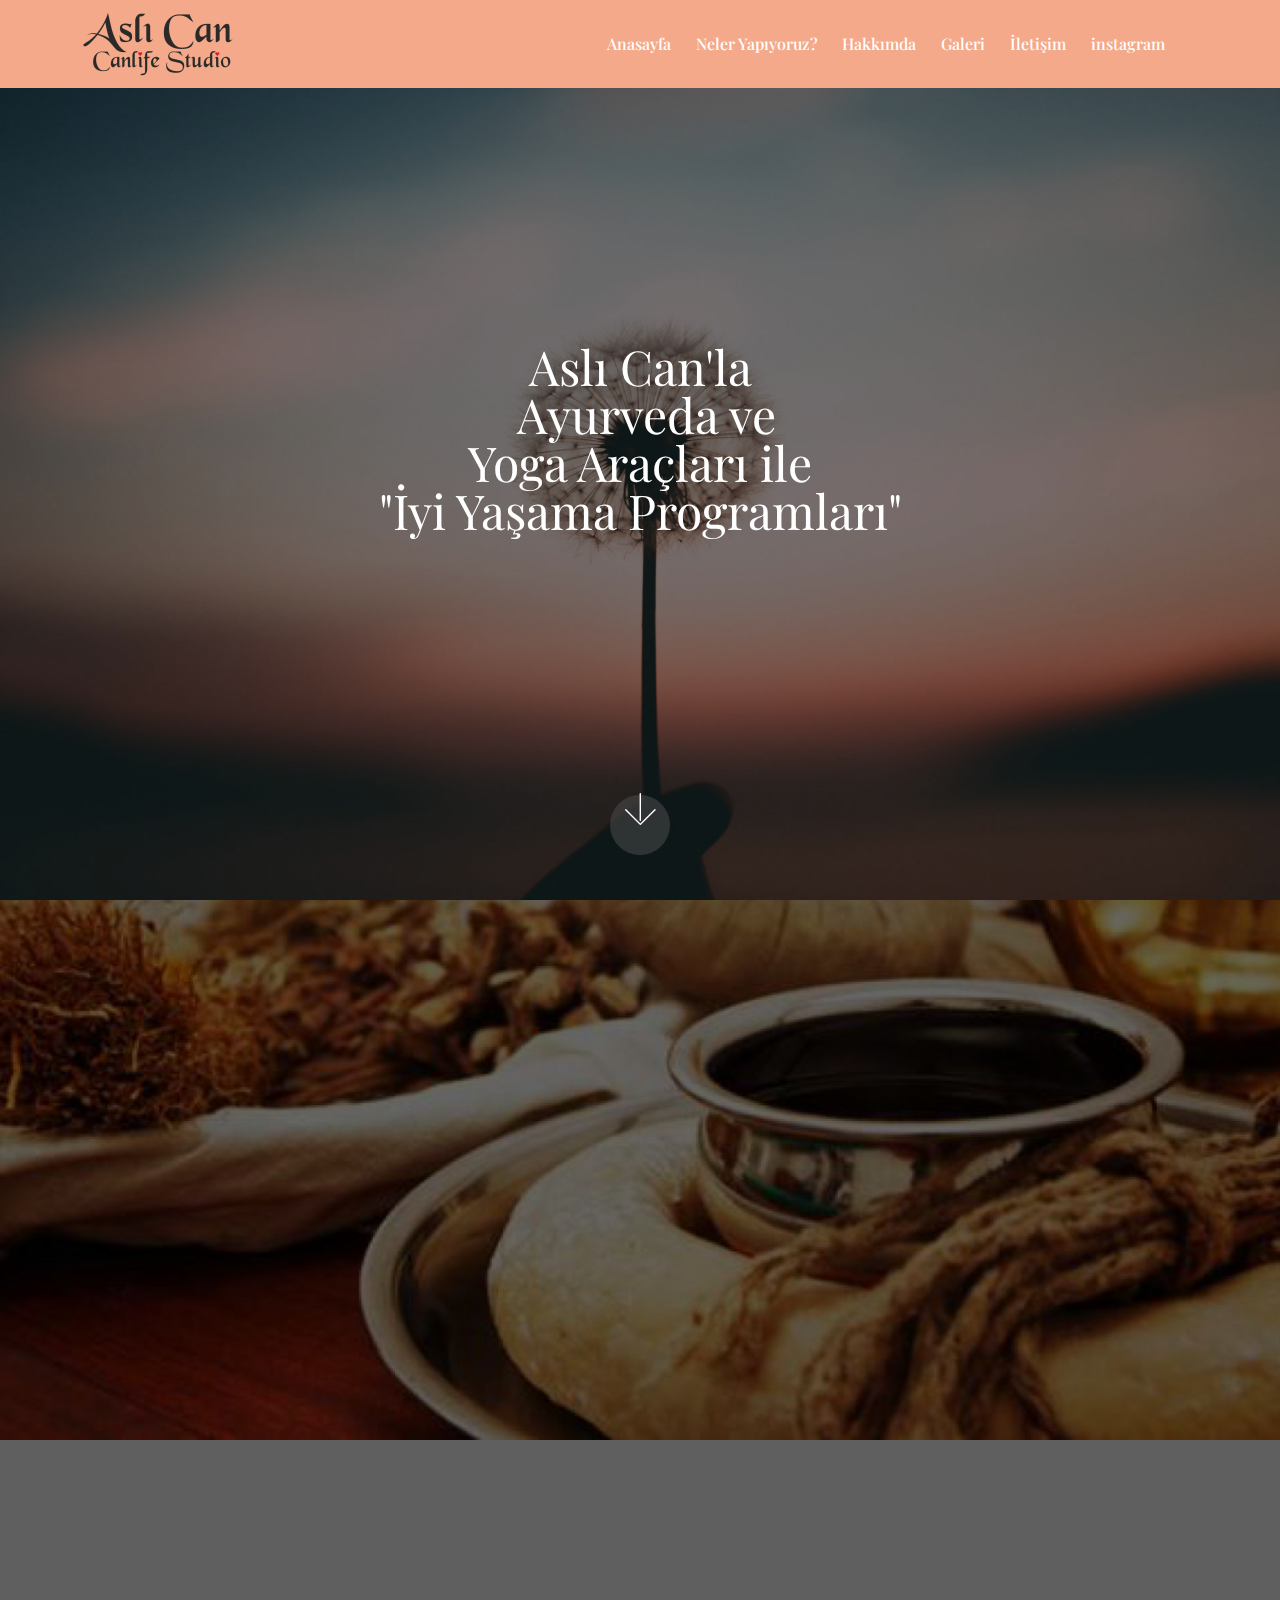
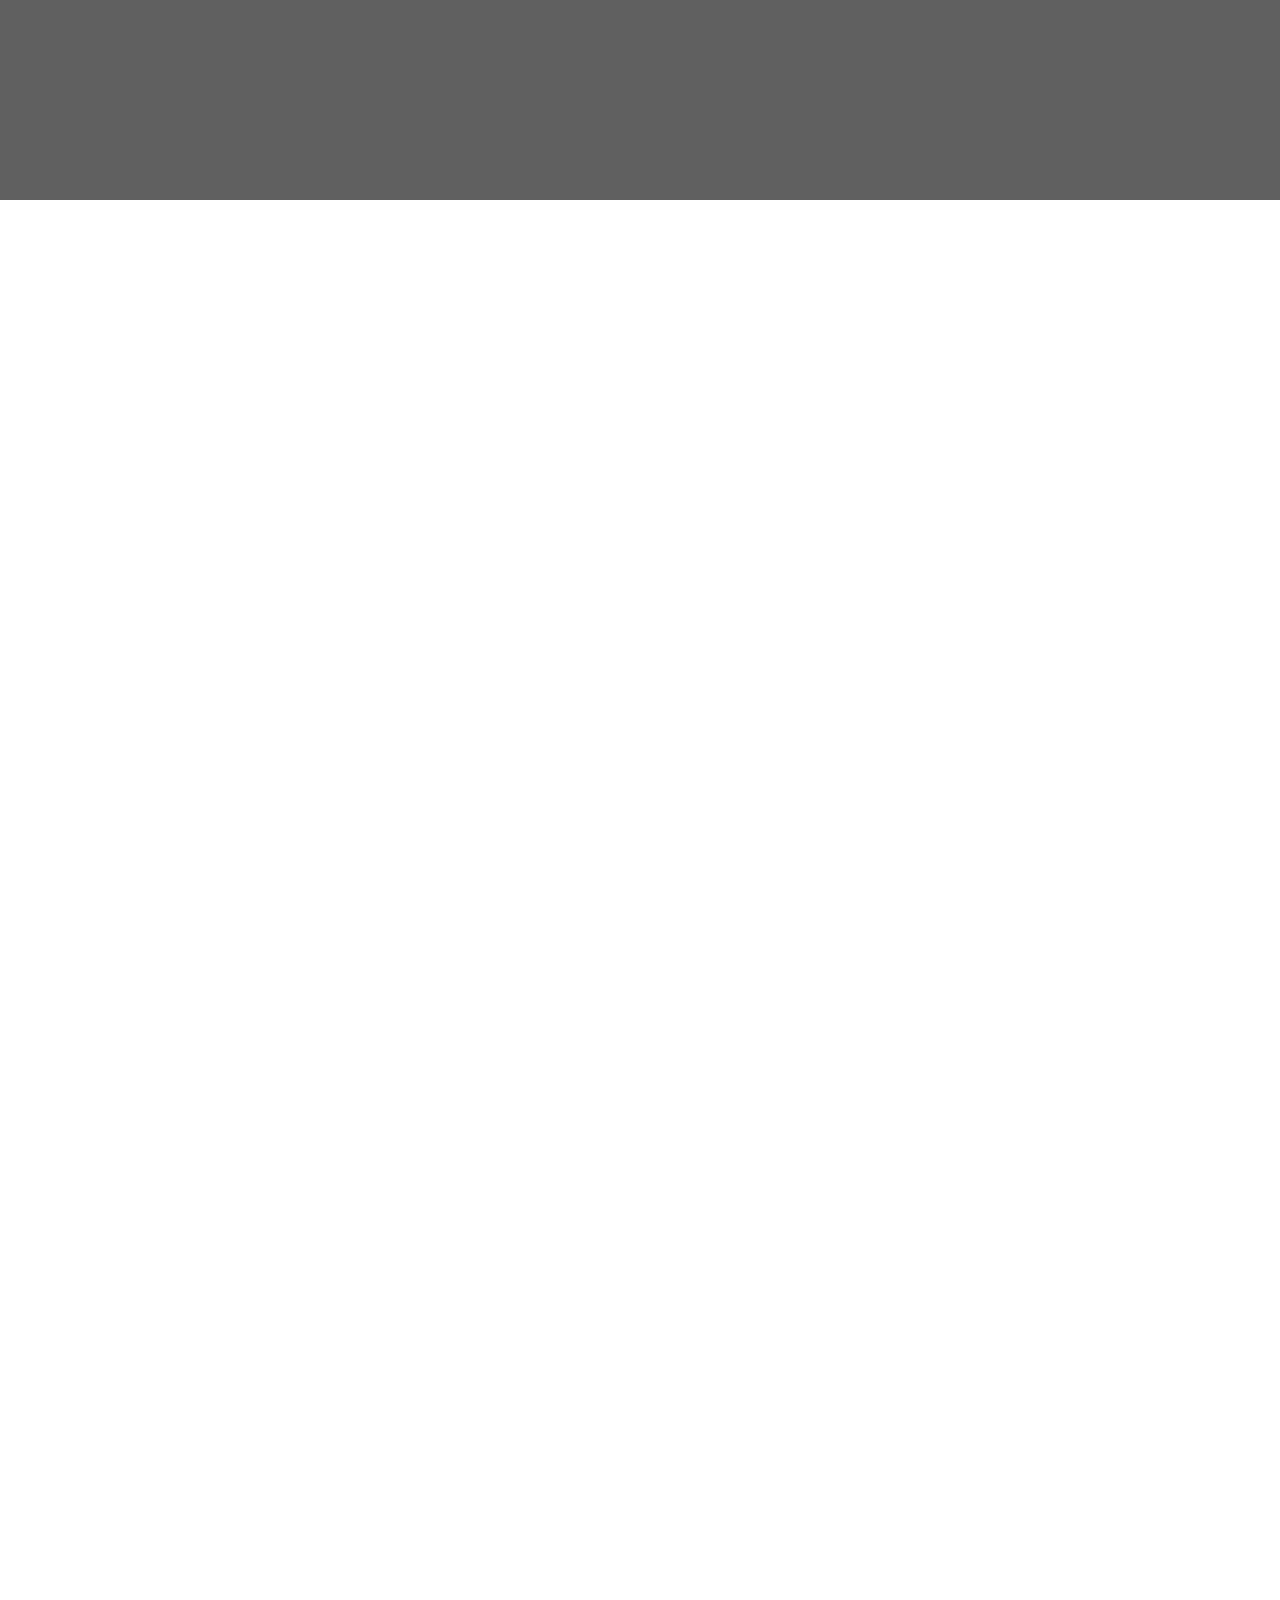
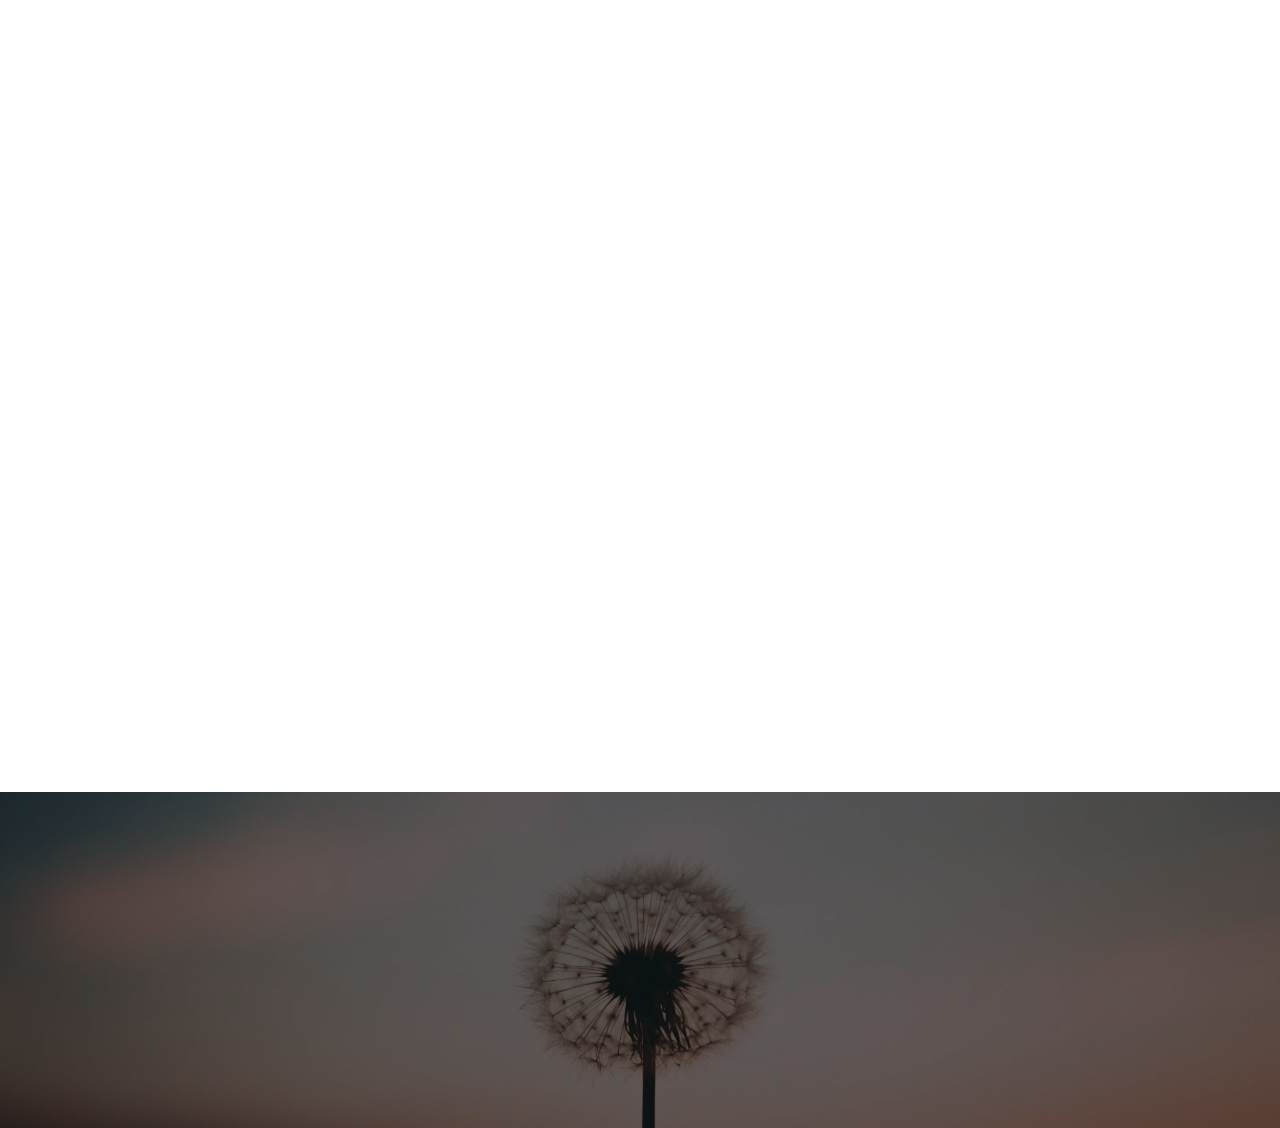
==== commit aebd7509: "create github pages" ====
--- a/index.html
+++ b/index.html
@@ -65,7 +65,7 @@
     </nav>
 </section>
 
-<section class="engine"><a href="https://mobirise.info/m">web design templates</a></section><section class="cid-rDlZOXTSbm mbr-fullscreen mbr-parallax-background" id="header2-2">
+<section class="engine"><a href="https://mobirise.info/z">best free html templates</a></section><section class="cid-rDlZOXTSbm mbr-fullscreen mbr-parallax-background" id="header2-2">
 
     
 
@@ -74,7 +74,7 @@
     <div class="container align-center">
         <div class="row justify-content-md-center">
             <div class="mbr-white col-md-10">
-                <h1 class="mbr-section-title mbr-bold pb-3 mbr-fonts-style display-2"><span style="font-weight: normal;">Aslı Can'la&nbsp;</span><br><span style="font-weight: normal;">Ayurveda ve Yoga Araçları ile</span><br><span style="font-weight: normal;">"İyi Yaşama Programları"</span></h1>
+                <h1 class="mbr-section-title mbr-bold pb-3 mbr-fonts-style display-2"><span style="font-weight: normal;">Aslı Can'la</span><br><span style="font-weight: normal;">&nbsp;</span><span style="font-weight: normal;">Ayurveda ve </span><br><span style="font-weight: normal;">Yoga Araçları ile</span><br><span style="font-weight: normal;">"İyi Yaşama Programları"</span></h1>
                 
                 
                 
